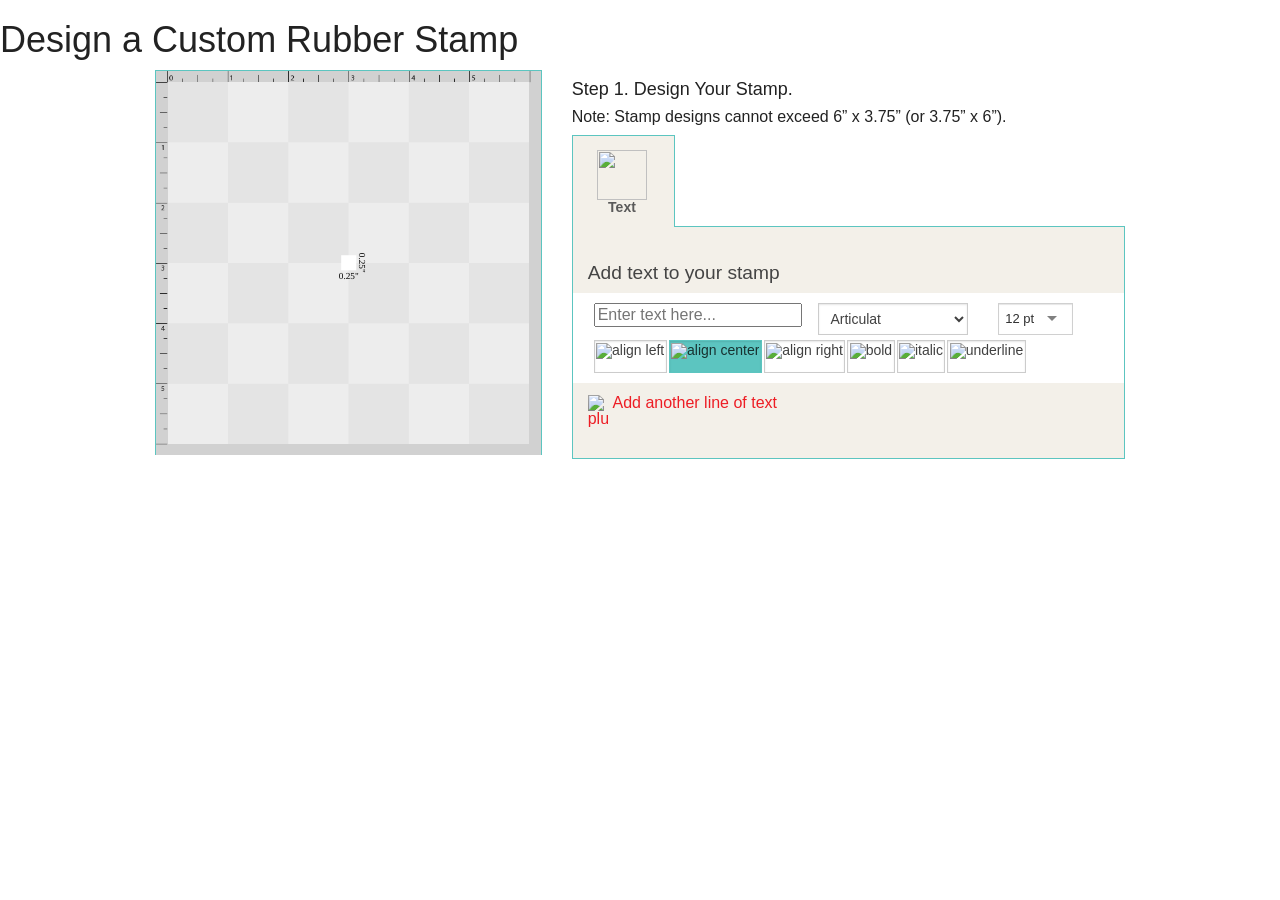
==== index2.html @ cfaed225 "fix" ====
<!DOCTYPE html>
<html lang="en">
<head>
    <meta charset="UTF-8">
    <meta name="viewport" content="width=device-width, initial-scale=1.0">
    <meta http-equiv="X-UA-Compatible" content="ie=edge">
    <title>Document</title>
    <link rel="stylesheet" href="./bootstrap/css/bootstrap.min.css">
    <link href="./css/designer.css" rel="stylesheet">

    <script src="./jquery.min.js"></script>
    <script src="./bootstrap/js/bootstrap.min.js"></script>
    <script src="./js/stampdesigner.min.js"></script>

    

    <link href="./css/foundation.min.css" rel="stylesheet">
        <script src="./js/foundation.min.js"></script>
        <script>
            $(document).ready(function () {
                $(document).foundation();
            });
        </script>
    <link href="./css/designer.css" rel="stylesheet">
    <script src="./js/stampdesigner.min.js"></script>

</head>
<body>
    <form name="aspnetForm" method="post" action="/rubber-stamps/custom-stamp-maker.aspx?fbclid=IwAR1uart-tEWPy8rraEAPVTTT8cRRUvAQ4E77M4Bq-daOw5g8egMYFfcdClc" onsubmit="javascript:return WebForm_OnSubmit();" id="aspnetForm">
        <script type="text/javascript">
            //init ค่าเริ่มต้งตรงการ สีเหลี่ยมสีขาว
            var _bvLoggedIn = 0;  
            function bvLoggedIn(_lis) {
                return _lis == undefined ? _bvLoggedIn : _bvLoggedIn = _lis; 
            };
        </script>
         
    <div id="stamp-designer">
        <h1>Design a Custom Rubber Stamp</h1>
        <div class="row">
            <div class="large-5 columns">
                <div id="rulers">
                    <div id="svg-holder">
                        <div id="svg-sizer">
                            <svg id="s" preserveAspectRatio="xMidYMid" text-rendering="geometricPrecision" shape-rendering="geometricPrecision" image-rendering="geometricPrecision" viewBox="0 0 576 576"></svg>
                            <svg id="flrls" preserveAspectRatio="xMidYMid" text-rendering="geometricPrecision" viewBox="0 0 576 576">
                                <defs>
                                    <marker id="flrls-s" orient="auto" refX="0" refY="0" style="overflow:visible">
                                       <polygon points="0 0, 4 4, 1.7 0, 4 -4, 0 0" />
                                    </marker>
                                    <marker id="flrls-e" orient="auto" refX="0" refY="0" style="overflow:visible">
                                       <polygon points="0 0, 4 4, 1.7 0, 4 -4, 0 0" transform="rotate(180)"/>
                                    </marker>
                                </defs>
                                <g id="flrls-horz" transform="translate(288,0)">
                                    <g transform="scale(1.1) translate(0, 2)">
                                        <text text-anchor="middle" x="0" y="11.175" id="flrls-htext" style="font-size: 13.333px; font-family: Addington CF; font-weight: 400; font-style: normal;">.25"</text>
                                        <g id="flrls-hlines">
                                            <line x1="-45" y1="7.7" x2="-20" y2="7.7" stroke="#000" stroke-width="1.4" marker-start="url(#flrls-s)" />
                                            <line x1="20" y1="7.7" x2="45" y2="7.7"stroke="#000" stroke-width="1.4" marker-end="url(#flrls-e)" />
                                        </g>
                                     </g>
                                </g>
                                <g id="flrls-vert" transform="translate(288,288)">
                                    <g transform="scale(1.1) translate(2, 0)">
                                        <text transform="rotate(90) translate(0,-13.333)" x="0" text-anchor="middle" y="11.175" id="flrls-vtext" style="font-size: 13.333px; font-family: Addington CF; font-weight: 400; font-style: normal;">.22"</text>
                                        <g id="flrls-vlines">
                                            <line x1="7.7" y1="-45" x2="7.7" y2="-20" stroke="#000" stroke-width="1.4" marker-start="url(#flrls-s)" />
                                            <line x1="7.7" y1="20" x2="7.7" y2="45"stroke="#000" stroke-width="1.4" marker-end="url(#flrls-e)" />
                                        </g>
                                         
                                   </g>
                                </g>
                            </svg>
                       </div>
                    </div>
                </div>

                
            </div>

            <div class="large-7 columns">
			
                <div class="hideforlowres">
				    <h4>Step 1. Design Your Stamp.</h4>
				    <p class="regularstamp" style="font-weight:normal;display:none">Note: Stamp designs cannot exceed 6” x 3.75” (or 3.75” x 6”).</p>
                </div>
                <!-- Tabs -->

                <div class="section-container tabs clearfix" data-section="tabs" data-options="deep_linking: true">


                    
                    <section class="active">
                        <p class="title" data-section-title>
                            <a id="tabs--text-a" href="javascript:void(0);">
                                <img src="https://www.thestampmaker.com/BVModules/Themes/StampMaker/images/designer/icon-text.svg" class="hideforlowres" />
                                <span>Text</span>
                            </a>
                        </p>
                        <div id="tabs--text" class="content" data-section-content>
                            <h3>Add text to your stamp</h3>

                            <div id="group00" data-textgroup-id="0">
                                
                                <div id="tabs--groupheader00"></div>
                                <div class="text-editor-holder">
                                    <div id="text00-00" class="row text-editor tight" data-target-id="0" >
                                        <div class="large-5 columns">
                                            
                                            <input type="text" id="text00-00--input" placeholder="Enter text here...">
                                        </div>
                                        <div class="small-6 large-4 columns">
                                            <select class="text-font small">
                                                <option value="Addington CF" class="font-addington-times">Addington Times</option>
                                                <option value="Articulat CF v2">Articulat</option>
                                                <option value="Greycliff CF">Greycliff</option>
                                                <option value="Engravers Gothic FS">Engravers Gothic</option>
                                                <option value="Florence Script FS">Florence Script</option>
                                                
                                                <option value="Loveletter Script">Love Letters</option>
                                                <option value="Jenna">Jenna</option>
                                                <option value="Zakia">Zakia</option>
                                               
                                            </select>
                                        </div>
                                        <div class="small-6 large-3 columns">
                                            <select class="text-size small" style="width:75px;">
                                                <option value="7">7 pt</option>
                                                <option value="8">8 pt</option>
                                                <option value="9">9 pt</option>
                                                <option value="10">10 pt</option>
                                                <option value="11">11 pt</option>
                                                <option value="12">12 pt</option>
                                                <option value="14">14 pt</option>
                                                <option value="18">18 pt</option>
                                                <option value="24">24 pt</option>
                                                <option value="36">36 pt</option>
                                                <option value="48">48 pt</option>
                                                <option value="60">60 pt</option>
                                                <option value="72">72 pt</option>
                                                <option value="96">96 pt</option>
                                            </select>
                                        </div>
                                        <div class="large-12 columns tabs--text-icons" style="padding-bottom:10px;">
                                            <!-- 
                                            <input type="number" class="text-size" name="text-size" value="7" min="7" max="100" maxlength="3" size="3" /> pt
                                            -->
                                            

                                            <!--
                                            </div>
                                            <div class="tabs--text-icons large-5 columns">
                                            -->
                                            <a href="javascript:void(0);"><img src="https://www.thestampmaker.com/BVModules/Themes/StampMaker/images/designer/icon-left-align.svg" class="align-left" alt="align left" /></a>
                                            <a href="javascript:void(0);"><img src="https://www.thestampmaker.com/BVModules/Themes/StampMaker/images/designer/icon-center-align.svg" class="align-center" alt="align center" /></a>
                                            <a href="javascript:void(0);"><img src="https://www.thestampmaker.com/BVModules/Themes/StampMaker/images/designer/icon-right-align.svg" class="align-right" alt="align right" /></a>
                                            <a href="javascript:void(0);"><img src="https://www.thestampmaker.com/BVModules/Themes/StampMaker/images/designer/icon-bold.svg" class="bold" alt="bold" /></a>
                                            <a href="javascript:void(0);"><img src="https://www.thestampmaker.com/BVModules/Themes/StampMaker/images/designer/icon-italic.png" class="italic" alt="italic" /></a>
                                            <a href="javascript:void(0);"><img src="https://www.thestampmaker.com/BVModules/Themes/StampMaker/images/designer/icon-underline.png" class="underline" alt="underline" /></a>
                                            <a href="javascript:void(0);" class="remove"><img src="https://www.thestampmaker.com/BVModules/Themes/StampMaker/images/designer/icon-close.svg" alt="remove" /></a>
                                        </div>
                                        
                                        
                                    </div>
                                </div>
                                <p style="margin-bottom:2em;">
                                    <a id="tabs--add-textline00" class="tabs--add-textline" href="javascript:void(0);">
                                        <img src="https://www.thestampmaker.com/BVModules/Themes/StampMaker/images/designer/icon-plus.svg" alt="plus" />Add another line of text
                                    </a>
                                </p>

                            </div>
                            <!--
                            <p>
                                <a id="tabs--add-textline" href="#">
                                    <img src="../../images/designer/icon-plus.svg" alt="plus">Add another line of text
                                </a>
                            </p>
                            -->
                        </div>
                    </section>


                    
                    <section class="hidden">
                        <p class="title" data-section-title>
                            <a id="tabs--image-a" href="javascript:void(0);" id="d-image-tab">
                                <img src="https://www.thestampmaker.com/BVModules/Themes/StampMaker/images/designer/icon-image.svg" class="hideforlowres" />
                                <span>Image</span>
                            </a>
                        </p>
                        <div id="tabs--image" style="width:100%; height:100%; position:relative" class="content" data-section-content>

                            
                            <div id="artwork-overlay" class="wait" style="display:none;">
                                <div>
                                    <span>
                                        Please wait...
                                    </span>
                                    <img src="../images/system/ajax-loader.gif" alt="processing" />
                                </div>
                            </div>

                            <div id="artwork" class="clearfix">
                                <a id="artwork--back-link" href="javascript:void(0);">&laquo; BACK</a>

                                <section id="artwork--options" class="options active">
                                    <h3>Add artwork to your stamp</h3>

                                    <label>
                                        <input type="radio" id="upload-link" name="artwork-links" value="upload">
                                        Upload an image
                                    </label>
                                    <label>
                                        <input type="radio" id="browse-link" name="artwork-links" value="browse">
                                        Browse Clipart
                                    </label>
                                    <label>
                                        <input type="radio" id="library-link" name="artwork-links" value="library">
                                        Browse My Images
                                    </label>
                                </section>


                                
                                <section id="artwork--upload">
                                    <h3>Upload an Image</h3>

                                    <p>Accepted Formats: PDF, JPG, GIF, PNG, BMP, TIFF<br />
                                    Required Resolution: 300 or 600 pixels/inch</p>

                                    <div id="ctl00_MainContentHolder_caUploadUpdatePanel">
	
                                            <div id="UploadImageControl">
                                                

<link href="/Content/UploadImage.css" rel="stylesheet" type="text/css" />

<div id="ctl00_MainContentHolder_UploadImage1_UploadImagePanel">
		
        

        

        <!-- The fileinput-button span is used to style the file input field as button -->
        <span id="upli_btn" class="button success fileinput-button">
            
            <i class="fa fa-file" aria-hidden="true"></i>
            <span id="upli_btn_text"></span>
            <!-- The file input field used as target for the file upload widget -->
            <input id="fileupload" onclick="return upli_allowed();" type="file" name="files[]">
        </span>
        <br>
        <br>
        <div id="upli_container" class="progress">
          <div class="progress-bar progress-bar-danger" role="progressbar" aria-valuenow="0" aria-valuemin="0" aria-valuemax="100" style="">
            <span></span>            
          </div>
        </div>        
        <br>
        <font color="red"></font>
    
	</div>

                                            </div>
                                        
</div>
                                </section>

                                <section id="artwork--browse">
                                    <h3>Browse Clipart</h3>
                                    
                                    <div class="row">
                                        <div class="large-6 columns">
                                            <select class="text-font small" id="clipart-select">
                                                <option value="none">Select a gallery</option>
                                            </select>
                                        </div>
                                        <div class="large-6 columns text-right">
                                            <a href="javascript:void(0);" class="button small clean" id="gallery-position-link">Next: Position &amp; Scale</a>
                                        </div>
                                    </div>
                                    
                                    <div class="clipart-gallery">
                                        <div id="none" class="clipart-container" style="display:none">
                                            <ul class="clipart-list">
                                                
                                            </ul>
                                        </div>
                                    </div>
                                    
                                </section>

                                <section id="artwork--library">

                                    <div class="row">
                                        <div class="large-6 columns">
                                            <h3>Browse My Images</h3>
                                        </div>
                                        <div class="large-6 columns text-right">
                                            <a href="javascript:void(0);" class="button small clean" id="library-position-link">Next: Position &amp; Scale</a>
                                        </div>
                                    </div>

                                    <div class="clipart-gallery library-gallery">
                                        <div id="user-library" class="clipart-container">
                                            <ul class="clipart-list">
                                                
                                            </ul>
                                        </div>
                                    </div>

                                    
                                </section>

                                <section id="artwork--position">
                                    <h3>Resize &amp; Position Image</h3>
                                    <div class="row">
                                        <div class="large-3 columns selected-artwork-image">
                                            <img id="selected-artwork-image" src="" /> 
                                            <span id="clip-dimensions"></span>
                                        </div>

                                        <div class="large-9 columns change-artwork-image">
                                            <a href="javascript:void(0);" class="remove-image">
                                                <img src="https://www.thestampmaker.com/BVModules/Themes/StampMaker/images/designer/icon-close.svg" alt="remove" /> Remove
                                            </a>
                                        </div>
                                    </div>
                                    <hr />
                                    
                                    <div class="row">
                                        <div class="large-3 columns">
                                            <label class="inline">Image Size</label>
                                        </div>
                                        <div class="large-9 columns artwork-size-input">

                                            <div class="row">
                                                
                                                <div class="large-4 columns">
                                                    <div class="row collapse">
                                                        <div class="small-3 columns">
                                                            <label class="prefix">W</label>
                                                        </div>
                                                        <div class="small-9 columns">
                                                            <input type="number" required id="image-size-width" name="image-size-width" value=".25" step=".01" >
                                                        </div>
                                                    </div>
                                                </div>

                                                <div class="large-4 columns">
                                                    <div class="row collapse">
                                                        <div class="small-3 columns">
                                                            <label class="prefix">H</label>
                                                        </div>
                                                        <div class="small-9 columns">
                                                            <input type="number" required id="image-size-height" name="image-size-height"  value=".25" step=".01" >
                                                        </div>
                                                    </div>
                                                </div>

                                                <div class="large-4 columns">
                                                    <div class="row collapse">
                                                        <div class="small-3 columns">
                                                            <span class="prefix">%</span>
                                                        </div>
                                                        <div class="small-9 columns">
                                                            
                                                            
                                                    
                                                    
                                                            <input type="number" required id="image-size-percent" name="image-size-percent" value="10" step=".01"> 
                                                    
                                                           
                                                        </div>
                                                    </div>
                                                </div>

                                                <div class="large-12 columns">
                                                    <span style="font-weight:normal;font-size:13px;display:block;margin-bottom:10px;">The proportions of your image will be maintained.</span>
                                                </div>
                                            </div>
                                        </div>
                                    </div>

                                    <div class="row">
                                        <div class="large-3 columns">
                                            <label class="inline">Image Position</label>
                                        </div>
                                        <div id="position-controls" class="large-9 columns tabs--image-icons clearfix">
                                            <a href="javascript:void(0);" title="align top">
                                                <img src="./images/designer/icon-image-align-top.svg" class="align-image-top" alt="align top" />
                                            </a>
                                            <a href="javascript:void(0);" title="align bottom">
                                                <img src="./images/designer/icon-image-align-bottom.svg" class="align-image-bottom" alt="align bottom" />
                                            </a>
                                            <a href="javascript:void(0);" title="align left">
                                                <img src="./images/designer/icon-image-align-left.svg" class="align-image-left" alt="align left" />
                                            </a>
                                            <a href="javascript:void(0);" title="align right">
                                                <img src="./images/designer/icon-image-align-right.svg" class="align-image-right" alt="align right" />
                                            </a>
                                            <a href="javascript:void(0);" title="align center" class="a-align-image-center">
                                                <img src="./images/designer/icon-image-align-middle.svg" class="align-image-center" alt="align center" />
                                            </a>
                                        </div>
                                    </div>

                                    <hr />
                                     <a href="javascript:void(0);" class="button clean" id="apply-image-link">Apply</a>
                               </section>
                            </div>
                        </div>
                    </section>
                    <section class="hidden">
                        <p class="title" data-section-title>
                            <a id="tabs--border-a" href="javascript:void(0);">
                                <img src="https://www.thestampmaker.com/BVModules/Themes/StampMaker/images/designer/icon-border.svg" class="hideforlowres" />
                                <span>Border</span>
                            </a>
                        </p>
                        <div id="tabs--border" class="content" data-section-content>
                            <h3>Add a border to your stamp</h3>
                            <div id="border-styles" class="options clearfix">

                                <label for="border1">
                                    <input id="border1" type="radio" name="stamp-border" value="no" checked> No Border
                                </label>

                                

                                <label for="border3">
                                    <input id="border3" type="radio" name="stamp-border" value="solid"> Solid 
                                    <div class="border-solid"></div>
                                </label>

                                <label for="border4">
                                    <input id="border4" type="radio" name="stamp-border" value="dotted"> Dotted 
                                    <div class="border-dotted"></div>
                                </label>
                            
                                <!--
                                <label for="border5">
                                    <input id="border5" type="radio" name="stamp-border" value="double"> Double <div class="border-double"></div>
                                </label>-->

                            </div>
                            
                            <div class="row">
                                <div class="large-2 columns">
                                    <label for="dropdown-border-weight" class="inline">Weight</label>
                                </div>
                                <div class="large-10 columns">
                                    <select id="dropdown-border-weight">
                                        <option value="1.66666">Fine (1 pt)</option>
                                        <option value="2.66667">Thin (2 pt)</option>
                                        <option value="5.33333">Medium (4 pt)</option>
                                        <option value="8">Thick (6 pt)</option>
                                    </select>
                                </div>
                            </div>
                        </div>
                    </section>
                </div>
            </div>
        </div> 
    </div>
<script type="text/javascript">
    const SVG_WIDTH = 576;
    const SVG_HEIGHT = 576;
    const SVG_CENTER_X = SVG_WIDTH / 2;
    const SVG_CENTER_Y = SVG_HEIGHT / 2;
    STROKE_COLOR = 'black';
    const FILL = 'white';
    //const MIN_STAMP_SIZE = 24;
    //const MAX_STAMP_SIZE = 576;
    const MAX_TEXT_LINES = 23;
    const STARTING_SIZE = 24;  // 24
    const START_FONT = "Articulat CF v2";
    const START_FONT_SIZE = 12; // Starting font size
    //const PADDING = START_FONT_SIZE / 4;
    const PADDING = 0; //TEST
    const MIN_STAMP_SIZE_X = 24; // TEST
    const MIN_STAMP_SIZE_Y = 24;

    const ENABLE_IMAGE = 1;
    const ENABLE_BORDER = 's00';
var si; 
var initsi = {"p1":null,"width":0,"height":0,"fSelIdx":-1,"fSelColor":"","fSelBvin":null,"user":null,"initialTemplate":"\u003cg id=\"gsvgimpression\" xml:space=\"default\" rsu:impressiongroups=\"s00:1\" rsu:layoutorder=\"s00\"\u003e\u003cg id=\"svgsubgroup00\" xml:space=\"default\" rsu:syncgroups=\"t00,g00\" rsu:align=\"top\" rsu:syncsize=\"full,center\" rsu:layoutorder=\"g00,t00\" rsu:dmsize=\"24,24\"\u003e\u003cg id=\"svgtextgroup00\" xml:space=\"default\" rsu:syncsize=\"best,center\" rsu:anchor=\"opposite,g00:o\"\u003e\u003c/g\u003e\u003cg id=\"svggraphicgroup00\" xml:space=\"default\" rsu:align=\"top\"\u003e\u003c/g\u003e\u003c/g\u003e\u003c/g\u003e","allowedBodies":"[\"Maxlight,Rectangle,,,MAXLIGHT_XL_305|MAXLIGHT_XL_325,Premium - 50,000+ impressions\",\"Trodat,Rectangle,,,,Standard - 7,000+ impressions\", \"TheStampMaker.com,Rectangle,,,,Economy - for use with a stamp pad\"]","initialBody":null,"templateProductId":"26980e28-cb46-4b7c-ac66-3675316e0750","itemId":null,"itemIdType":0};
var brm = [
        {"ff":"Addington CF","fn":null,"bd":true,"it":false,"uo":-0.075,"ut":0.05,"a":1.025,"d":0.175,"m":10.666667},
        {"ff":"Addington CF","fn":null,"bd":true,"it":true,"uo":-0.075,"ut":0.05,"a":1.025,"d":0.175,"m":10.666667},
        {"ff":"Addington CF","fn":"Addington Times","bd":false,"it":false,"uo":-0.075,"ut":0.05,"a":1.025,"d":0.175,"m":10.666667},
        {"ff":"Addington CF","fn":null,"bd":false,"it":true,"uo":-0.075,"ut":0.05,"a":1.025,"d":0.175,"m":10.666667},
        {"ff":"Articulat CF v2","fn":null,"bd":true,"it":false,"uo":-0.075,"ut":0.05,"a":0.98,"d":0.22,"m":9.333334},
        {"ff":"Articulat CF v2","fn":null,"bd":true,"it":true,"uo":-0.075,"ut":0.05,"a":0.98,"d":0.22,"m":9.333334},
        {"ff":"Articulat CF v2","fn":"Articulat","bd":false,"it":false,"uo":-0.075,"ut":0.05,"a":0.98,"d":0.22,"m":9.333334},
        {"ff":"Articulat CF v2","fn":null,"bd":false,"it":true,"uo":-0.075,"ut":0.05,"a":0.98,"d":0.22,"m":9.333334},
        {"ff":"Engravers Gothic FS","fn":null,"bd":true,"it":false,"uo":-0.177,"ut":0.065,"a":0.8,"d":0.2,"m":10.666667},
        {"ff":"Engravers Gothic FS","fn":null,"bd":true,"it":true,"uo":-0.177,"ut":0.065,"a":0.8,"d":0.2,"m":10.666667},
        {"ff":"Engravers Gothic FS","fn":"Engravers Gothic","bd":false,"it":false,"uo":-0.191,"ut":0.05,"a":0.8,"d":0.2,"m":10.666667},
        {"ff":"Engravers Gothic FS","fn":null,"bd":false,"it":true,"uo":-0.191,"ut":0.05,"a":0.8,"d":0.2,"m":10.666667},
        {"ff":"Greycliff CF","fn":null,"bd":true,"it":false,"uo":-0.075,"ut":0.05,"a":0.94,"d":0.306,"m":10.666667},
        {"ff":"Greycliff CF","fn":null,"bd":true,"it":true,"uo":-0.075,"ut":0.05,"a":0.94,"d":0.25,"m":10.666667},
        {"ff":"Greycliff CF","fn":"Greycliff","bd":false,"it":false,"uo":-0.075,"ut":0.05,"a":0.938,"d":0.264,"m":10.666667},
        {"ff":"Greycliff CF","fn":null,"bd":false,"it":true,"uo":-0.075,"ut":0.05,"a":0.938,"d":0.211,"m":10.666667},
        {"ff":"Florence Script FS","fn":null,"bd":true,"it":false,"uo":-0.095,"ut":0.05,"a":0.913,"d":0.303,"m":10.666667},
        {"ff":"Florence Script FS","fn":null,"bd":true,"it":true,"uo":-0.095,"ut":0.05,"a":0.913,"d":0.302,"m":10.666667},
        {"ff":"Florence Script FS","fn":null,"bd":false,"it":true,"uo":-0.095,"ut":0.05,"a":0.898,"d":0.29,"m":10.666667},
        {"ff":"Florence Script FS","fn":"Florence Script","bd":false,"it":false,"uo":-0.095,"ut":0.05,"a":0.898,"d":0.29,"m":10.666667},
        {"ff":"Sherina","fn":"Sherina","bd":false,"it":false,"uo":-0.075,"ut":0.05,"a":1.136,"d":0.531,"m":13.333334},
        {"ff":"Sherina","fn":null,"bd":true,"it":false,"uo":-0.06,"ut":0.065,"a":1.136,"d":0.531,"m":13.333334},
        {"ff":"Sherina","fn":null,"bd":false,"it":true,"uo":-0.075,"ut":0.05,"a":1.136,"d":0.531,"m":13.333334},
        {"ff":"Sherina","fn":null,"bd":true,"it":true,"uo":-0.06,"ut":0.065,"a":1.136,"d":0.531,"m":13.333334},
        {"ff":"Loveletter Script","fn":"Love Letters","bd":false,"it":false,"uo":-0.075,"ut":0.05,"a":1.035,"d":0,"m":18.6666679},
        {"ff":"Loveletter Script","fn":null,"bd":true,"it":false,"uo":-0.06,"ut":0.065,"a":1.039,"d":0.004,"m":18.6666679},
        {"ff":"Loveletter Script","fn":null,"bd":false,"it":true,"uo":-0.075,"ut":0.05,"a":1.035,"d":0,"m":18.6666679},
        {"ff":"Loveletter Script","fn":null,"bd":true,"it":true,"uo":-0.06,"ut":0.065,"a":1.039,"d":0.004,"m":18.6666679},
        {"ff":"Jenna","fn":"Jenna","bd":false,"it":false,"uo":-0.075,"ut":0.05,"a":0.845,"d":0.395,"m":12},
        {"ff":"Jenna","fn":null,"bd":true,"it":false,"uo":-0.06,"ut":0.065,"a":0.845,"d":0.395,"m":12},
        {"ff":"Jenna","fn":null,"bd":false,"it":true,"uo":-0.075,"ut":0.05,"a":0.845,"d":0.395,"m":12},
        {"ff":"Jenna","fn":null,"bd":true,"it":true,"uo":-0.06,"ut":0.065,"a":0.845,"d":0.395,"m":12}
];
var lgi = false;
var dfs=[7,8,9,10,11,12,14,18,24,36,48,60,72,96];
</script>
    </form> 
</body>
</html>
---- css/designer.css ----
﻿@charset "UTF-8";
@font-face {
  font-family: 'blank rbr';
  src: url("../Fonts/blank-rbr.woff"); }

@font-face {
  font-family: 'Addington CF';
  src: url("../Fonts/AddingtonCFStampMaker-Regular.woff2") format("woff2");
  src: url("../Fonts/AddingtonCFStampMaker-Regular.woff") format("woff");
  font-weight: 400;
  font-style: normal; }

@font-face {
  font-family: 'Addington CF';
  src: url("../Fonts/AddingtonCFStampMaker-DemiBold.woff2") format("woff2");
  src: url("../Fonts/AddingtonCFStampMaker-DemiBold.woff") format("woff");
  font-weight: 700;
  font-style: normal; }

@font-face {
  font-family: 'Addington CF';
  src: url("../Fonts/AddingtonCFStampMaker-DemiBoldItalic.woff2") format("woff2");
  src: url("../Fonts/AddingtonCFStampMaker-DemiBoldItalic.woff") format("woff");
  font-weight: 700;
  font-style: italic; }

@font-face {
  font-family: 'Addington CF';
  src: url("../Fonts/AddingtonCFStampMaker-Regularitalic.woff2") format("woff2");
  src: url("../Fonts/AddingtonCFStampMaker-Regularitalic.woff") format("woff");
  font-weight: 400;
  font-style: italic; }

@font-face {
  font-family: 'Greycliff CF';
  src: url("../Fonts/GreycliffCF-Light.woff2") format("woff2");
  src: url("../Fonts/GreycliffCF-Light.woff") format("woff");
  font-weight: 400;
  font-style: normal; }

@font-face {
  font-family: 'Greycliff CF';
  src: url("../Fonts/GreycliffCF-DemiBold.woff2") format("woff2");
  src: url("../Fonts/GreycliffCF-DemiBold.woff") format("woff");
  font-weight: 700;
  font-style: normal; }

@font-face {
  font-family: 'Greycliff CF';
  src: url("../Fonts/GreycliffCF-DemiBoldOblique.woff2") format("woff2");
  src: url("../Fonts/GreycliffCF-DemiBoldOblique.woff") format("woff");
  font-weight: 700;
  font-style: italic; }

@font-face {
  font-family: 'Greycliff CF';
  src: url("../Fonts/GreycliffCF-LightOblique.woff") format("woff");
  font-weight: 400;
  font-style: italic; }

@font-face {
  font-family: 'Articulat CF v2';
  src: url("../Fonts/ArticulatCFv2-Text.woff") format("woff");
  font-weight: 400;
  font-style: normal; }

@font-face {
  font-family: 'Articulat CF v2';
  src: url("../Fonts/ArticulatCFv2-DemiBold.woff") format("woff");
  font-weight: 700;
  font-style: normal; }

@font-face {
  font-family: 'Articulat CF v2';
  src: url("../Fonts/ArticulatCFv2-DemiBoldOblique.woff") format("woff");
  font-weight: 700;
  font-style: italic; }

@font-face {
  font-family: 'Articulat CF v2';
  src: url("../Fonts/ArticulatCFv2-TextOblique.woff") format("woff");
  font-weight: 400;
  font-style: italic; }

@font-face {
  font-family: 'Loveletter Script';
  src: url("../Fonts/LoveletterScript-Regular.woff") format("woff");
  font-weight: 400;
  font-style: normal; }

@font-face {
  font-family: 'Loveletter Script';
  src: url("../Fonts/LoveletterScript-Bold.woff") format("woff");
  font-weight: 700;
  font-style: normal; }

@font-face {
  font-family: 'Loveletter Script';
  src: url("../Fonts/LoveletterScript-RegularItalic.woff") format("woff");
  font-weight: 400;
  font-style: italic; }

@font-face {
  font-family: 'Loveletter Script';
  src: url("../Fonts/LoveletterScript-BoldItalic.woff") format("woff");
  font-weight: 700;
  font-style: italic; }

@font-face {
  font-family: 'Sherina';
  src: url("../Fonts/Sherina.woff") format("woff");
  font-weight: 400;
  font-style: normal; }

@font-face {
  font-family: 'Sherina';
  src: url("../Fonts/Sherina-Bold.woff") format("woff");
  font-weight: 700;
  font-style: normal; }

@font-face {
  font-family: 'Sherina';
  src: url("../Fonts/Sherina-Italic.woff") format("woff");
  font-weight: 400;
  font-style: italic; }

@font-face {
  font-family: 'Sherina';
  src: url("../Fonts/Sherina-BoldItalic.woff") format("woff");
  font-weight: 700;
  font-style: italic; }

@font-face {
  font-family: 'Jenna';
  src: url("../Fonts/Jenna.woff") format("woff");
  font-weight: 400;
  font-style: normal; }

@font-face {
  font-family: 'Jenna';
  src: url("../Fonts/Jenna-Bold.woff") format("woff");
  font-weight: 700;
  font-style: normal; }

@font-face {
  font-family: 'Jenna';
  src: url("../Fonts/Jenna-Italic.woff") format("woff");
  font-weight: 400;
  font-style: italic; }

@font-face {
  font-family: 'Jenna';
  src: url("../Fonts/Jenna-BoldItalic.woff") format("woff");
  font-weight: 700;
  font-style: italic; }

@font-face {
  font-family: 'zakia';
  src: url("../Fonts/zakia-webfont.woff") format("woff");
  font-weight: 400;
  font-style: normal; }

@font-face {
  font-family: 'zakia';
  src: url("../Fonts/zakia-webfont-Bold.woff") format("woff");
  font-weight: 700;
  font-style: normal; }

@font-face {
  font-family: 'zakia';
  src: url("../Fonts/zakia-webfont-Italic.woff") format("woff");
  font-weight: 400;
  font-style: italic; }

@font-face {
  font-family: 'zakia';
  src: url("../Fonts/zakia-webfont-BoldItalic.woff") format("woff");
  font-weight: 700;
  font-style: italic; }

@font-face {
  font-family: 'quand tu dors';
  src: url("../Fonts/quand_tu_dors_nk.woff") format("woff");
  font-weight: 400;
  font-style: normal; }

@font-face {
  font-family: 'quand tu dors';
  src: url("../Fonts/quand_tu_dors_nk-Bold.woff") format("woff");
  font-weight: 700;
  font-style: normal; }

@font-face {
  font-family: 'quand tu dors';
  src: url("../Fonts/quand_tu_dors_nk-Italic.woff") format("woff");
  font-weight: 400;
  font-style: italic; }

@font-face {
  font-family: 'quand tu dors';
  src: url("../Fonts/quand_tu_dors_nk-BoldItalic.woff") format("woff");
  font-weight: 700;
  font-style: italic; }

@font-face {
  font-family: 'Engravers Gothic FS';
  src: url("../Fonts/EngraversGothic-Regular.woff") format("woff");
  font-weight: 400;
  font-style: normal; }

@font-face {
  font-family: 'Engravers Gothic FS';
  src: url("../Fonts/EngraversGothic-Bold.woff") format("woff");
  font-weight: 700;
  font-style: normal; }

@font-face {
  font-family: 'Engravers Gothic FS';
  src: url("../Fonts/EngraversGothic-BoldItalic.woff") format("woff");
  font-weight: 700;
  font-style: italic; }

@font-face {
  font-family: 'Engravers Gothic FS';
  src: url("../Fonts/EngraversGothic-RegularItalic.woff") format("woff");
  font-weight: 400;
  font-style: italic; }

@font-face {
  font-family: 'Florence Script FS';
  src: url("../Fonts/FlorenceScript-Regular.woff") format("woff");
  font-weight: 400;
  font-style: normal; }

@font-face {
  font-family: 'Florence Script FS';
  src: url("../Fonts/FlorenceScript-Bold.woff") format("woff");
  font-weight: 700;
  font-style: normal; }

@font-face {
  font-family: 'Florence Script FS';
  src: url("../Fonts/FlorenceScript-BoldItalic.woff") format("woff");
  font-weight: 700;
  font-style: italic; }

@font-face {
  font-family: 'Florence Script FS';
  src: url("../Fonts/FlorenceScript-RegularItalic.woff") format("woff");
  font-weight: 400;
  font-style: italic; }

/**
 * selectize.css (v0.12.3)
 * Copyright (c) 2013–2015 Brian Reavis & contributors
 *
 * Licensed under the Apache License, Version 2.0 (the "License"); you may not use this
 * file except in compliance with the License. You may obtain a copy of the License at:
 * http://www.apache.org/licenses/LICENSE-2.0
 *
 * Unless required by applicable law or agreed to in writing, software distributed under
 * the License is distributed on an "AS IS" BASIS, WITHOUT WARRANTIES OR CONDITIONS OF
 * ANY KIND, either express or implied. See the License for the specific language
 * governing permissions and limitations under the License.
 *
 * @author Brian Reavis <brian@thirdroute.com>
 */
.selectize-control.plugin-drag_drop.multi > .selectize-input > div.ui-sortable-placeholder {
  visibility: visible !important;
  background: #f2f2f2 !important;
  background: rgba(0, 0, 0, 0.06) !important;
  border: 0 none !important;
  -webkit-box-shadow: inset 0 0 12px 4px #ffffff;
  box-shadow: inset 0 0 12px 4px #ffffff; }

.selectize-control.plugin-drag_drop .ui-sortable-placeholder::after {
  content: '!';
  visibility: hidden; }

.selectize-control.plugin-drag_drop .ui-sortable-helper {
  -webkit-box-shadow: 0 2px 5px rgba(0, 0, 0, 0.2);
  box-shadow: 0 2px 5px rgba(0, 0, 0, 0.2); }

.selectize-dropdown-header {
  position: relative;
  padding: 5px 8px;
  border-bottom: 1px solid #d0d0d0;
  background: #f8f8f8;
  -webkit-border-radius: 3px 3px 0 0;
  -moz-border-radius: 3px 3px 0 0;
  border-radius: 3px 3px 0 0; }

.selectize-dropdown-header-close {
  position: absolute;
  right: 8px;
  top: 50%;
  color: #303030;
  opacity: 0.4;
  margin-top: -12px;
  line-height: 20px;
  font-size: 20px !important; }

.selectize-dropdown-header-close:hover {
  color: #000000; }

.selectize-dropdown.plugin-optgroup_columns .optgroup {
  border-right: 1px solid #f2f2f2;
  border-top: 0 none;
  float: left;
  -webkit-box-sizing: border-box;
  -moz-box-sizing: border-box;
  box-sizing: border-box; }

.selectize-dropdown.plugin-optgroup_columns .optgroup:last-child {
  border-right: 0 none; }

.selectize-dropdown.plugin-optgroup_columns .optgroup:before {
  display: none; }

.selectize-dropdown.plugin-optgroup_columns .optgroup-header {
  border-top: 0 none; }

.selectize-control.plugin-remove_button [data-value] {
  position: relative;
  padding-right: 24px !important; }

.selectize-control.plugin-remove_button [data-value] .remove {
  z-index: 1;
  /* fixes ie bug (see #392) */
  position: absolute;
  top: 0;
  right: 0;
  bottom: 0;
  width: 17px;
  text-align: center;
  font-weight: bold;
  font-size: 12px;
  color: inherit;
  text-decoration: none;
  vertical-align: middle;
  display: inline-block;
  padding: 2px 0 0 0;
  border-left: 1px solid #d0d0d0;
  -webkit-border-radius: 0 2px 2px 0;
  -moz-border-radius: 0 2px 2px 0;
  border-radius: 0 2px 2px 0;
  -webkit-box-sizing: border-box;
  -moz-box-sizing: border-box;
  box-sizing: border-box; }

.selectize-control.plugin-remove_button [data-value] .remove:hover {
  background: rgba(0, 0, 0, 0.05); }

.selectize-control.plugin-remove_button [data-value].active .remove {
  border-left-color: #cacaca; }

.selectize-control.plugin-remove_button .disabled [data-value] .remove:hover {
  background: none; }

.selectize-control.plugin-remove_button .disabled [data-value] .remove {
  border-left-color: #ffffff; }

.selectize-control.plugin-remove_button .remove-single {
  position: absolute;
  right: 28px;
  top: 6px;
  font-size: 23px; }

.selectize-control {
  position: relative; }

.selectize-dropdown,
.selectize-input,
.selectize-input input {
  color: #303030;
  font-family: inherit;
  font-size: 13px;
  line-height: 18px;
  -webkit-font-smoothing: inherit; }

.selectize-input,
.selectize-control.single .selectize-input.input-active {
  background: #ffffff;
  cursor: text;
  display: inline-block; }

.selectize-input {
  border: 1px solid #d0d0d0;
  padding: 8px 8px;
  display: inline-block;
  width: 100%;
  overflow: hidden;
  position: relative;
  z-index: 1;
  -webkit-box-sizing: border-box;
  -moz-box-sizing: border-box;
  box-sizing: border-box;
  -webkit-box-shadow: inset 0 1px 1px rgba(0, 0, 0, 0.1);
  box-shadow: inset 0 1px 1px rgba(0, 0, 0, 0.1);
  -webkit-border-radius: 3px;
  -moz-border-radius: 3px;
  border-radius: 3px; }

.selectize-control.multi .selectize-input.has-items {
  padding: 6px 8px 3px; }

.selectize-input.full {
  background-color: #ffffff; }

.selectize-input.disabled,
.selectize-input.disabled * {
  cursor: default !important; }

.selectize-input.focus {
  -webkit-box-shadow: inset 0 1px 2px rgba(0, 0, 0, 0.15);
  box-shadow: inset 0 1px 2px rgba(0, 0, 0, 0.15); }

.selectize-input.dropdown-active {
  -webkit-border-radius: 3px 3px 0 0;
  -moz-border-radius: 3px 3px 0 0;
  border-radius: 3px 3px 0 0; }

.selectize-input > * {
  vertical-align: baseline;
  display: -moz-inline-stack;
  display: inline-block;
  zoom: 1;
  *display: inline; }

.selectize-control.multi .selectize-input > div {
  cursor: pointer;
  margin: 0 3px 3px 0;
  padding: 2px 6px;
  background: #f2f2f2;
  color: #303030;
  border: 0 solid #d0d0d0; }

.selectize-control.multi .selectize-input > div.active {
  background: #e8e8e8;
  color: #303030;
  border: 0 solid #cacaca; }

.selectize-control.multi .selectize-input.disabled > div,
.selectize-control.multi .selectize-input.disabled > div.active {
  color: #7d7d7d;
  background: #ffffff;
  border: 0 solid #ffffff; }

.selectize-input > input {
  display: inline-block !important;
  padding: 0 !important;
  min-height: 0 !important;
  max-height: none !important;
  max-width: 100% !important;
  margin: 0 2px 0 0 !important;
  text-indent: 0 !important;
  border: 0 none !important;
  background: none !important;
  line-height: inherit !important;
  -webkit-user-select: auto !important;
  -webkit-box-shadow: none !important;
  box-shadow: none !important; }

.selectize-input > input::-ms-clear {
  display: none; }

.selectize-input > input:focus {
  outline: none !important; }

.selectize-input::after {
  content: ' ';
  display: block;
  clear: left; }

.selectize-input.dropdown-active::before {
  content: ' ';
  display: block;
  position: absolute;
  background: #f0f0f0;
  height: 1px;
  bottom: 0;
  left: 0;
  right: 0; }

.selectize-dropdown {
  position: absolute;
  z-index: 10;
  border: 1px solid #d0d0d0;
  background: #ffffff;
  margin: -1px 0 0 0;
  border-top: 0 none;
  -webkit-box-sizing: border-box;
  -moz-box-sizing: border-box;
  box-sizing: border-box;
  -webkit-box-shadow: 0 1px 3px rgba(0, 0, 0, 0.1);
  box-shadow: 0 1px 3px rgba(0, 0, 0, 0.1);
  -webkit-border-radius: 0 0 3px 3px;
  -moz-border-radius: 0 0 3px 3px;
  border-radius: 0 0 3px 3px; }

.selectize-dropdown [data-selectable] {
  cursor: pointer;
  overflow: hidden; }

.selectize-dropdown [data-selectable] .highlight {
  background: rgba(125, 168, 208, 0.2);
  -webkit-border-radius: 1px;
  -moz-border-radius: 1px;
  border-radius: 1px; }

.selectize-dropdown [data-selectable],
.selectize-dropdown .optgroup-header {
  padding: 5px 8px; }

.selectize-dropdown .optgroup:first-child .optgroup-header {
  border-top: 0 none; }

.selectize-dropdown .optgroup-header {
  color: #303030;
  background: #ffffff;
  cursor: default; }

.selectize-dropdown .active {
  background-color: #f5fafd;
  color: #495c68; }

.selectize-dropdown .active.create {
  color: #495c68; }

.selectize-dropdown .create {
  color: rgba(48, 48, 48, 0.5); }

.selectize-dropdown-content {
  overflow-y: auto;
  overflow-x: hidden;
  max-height: 200px;
  -webkit-overflow-scrolling: touch; }

.selectize-control.single .selectize-input,
.selectize-control.single .selectize-input input {
  cursor: pointer; }

.selectize-control.single .selectize-input.input-active,
.selectize-control.single .selectize-input.input-active input {
  cursor: text; }

.selectize-control.single .selectize-input:after {
  content: ' ';
  display: block;
  position: absolute;
  top: 50%;
  right: 15px;
  margin-top: -3px;
  width: 0;
  height: 0;
  border-style: solid;
  border-width: 5px 5px 0 5px;
  border-color: #808080 transparent transparent transparent; }

.selectize-control.single .selectize-input.dropdown-active:after {
  margin-top: -4px;
  border-width: 0 5px 5px 5px;
  border-color: transparent transparent #808080 transparent; }

.selectize-control.rtl.single .selectize-input:after {
  left: 15px;
  right: auto; }

.selectize-control.rtl .selectize-input > input {
  margin: 0 4px 0 -2px !important; }

.selectize-control .selectize-input.disabled {
  opacity: 0.5;
  background-color: #fafafa; }

#stamp-designer #rulers {
  background: url(../images/designer/rulers.gif);
  background-size: 100%;
  padding: 3%;
  border-top: 1px solid #5cc5c0;
  border-left: 1px solid #5cc5c0;
  border-right: 1px solid #5cc5c0; }

#stamp-designer #svg-holder {
  background: url(../images/designer/checkerboard.png);
  background-size: 100%;
  position: relative;
  /* LOW RES ONLY */ }
  @media only screen and (max-width: 767px) {
    #stamp-designer #svg-holder {
      border: none; } }

#stamp-designer #svg-sizer {
  width: 100%; }

#stamp-designer #svg-sizer:after {
  content: "";
  display: block;
  padding-bottom: 100%;
  position: relative; }

#stamp-designer #svg-sizer #s {
  position: absolute;
  left: 0;
  right: 0;
  bottom: 0;
  top: 0; }

#stamp-designer #svg-sizer #flrls {
  position: absolute;
  left: 0;
  right: 0;
  bottom: 0;
  top: 0;
  overflow: visible;
  display: none; }

#stamp-designer #s {
  white-space: pre; }

#stamp-designer #s text {
  white-space: pre; }

#stamp-designer #s tspan {
  white-space: pre; }

#stamp-designer .title img {
  width: 50px; }

#stamp-designer .title span {
  font-weight: bold;
  text-align: center;
  display: block; }

#stamp-designer .active .title a img {
  fill: red; }

#stamp-designer .reveal-modal {
  left: 65%;
  width: 50%; }

#stamp-designer #footer-menu {
  margin-bottom: 10px; }
  @media only screen and (min-width: 768px) {
    #stamp-designer #footer-menu {
      border-left: 1px solid #5cc5c0;
      border-right: 1px solid #5cc5c0;
      border-bottom: 1px solid #5cc5c0; } }
  #stamp-designer #footer-menu #top-row {
    font-family: Arial, sans-serif;
    background-color: rgba(180, 180, 180, 0.3);
    padding: 10px;
    font-weight: normal;
    /*border-top: 1px solid #ccc;*/ }
    @media only screen and (min-width: 768px) {
      #stamp-designer #footer-menu #top-row {
        background-color: rgba(180, 180, 180, 0.3);
        border-top: none;
        overflow: hidden; } }
    #stamp-designer #footer-menu #top-row #dimensions-holder {
      color: #5a5a5a;
      display: inline-block;
      background: #bdbdbd;
      font-size: .875em;
      padding-right: 6px; }
      @media only screen and (min-width: 768px) {
        #stamp-designer #footer-menu #top-row #dimensions-holder {
          height: 32px;
          line-height: 32px; } }
      #stamp-designer #footer-menu #top-row #dimensions-holder a {
        color: #5a5a5a;
        /*margin-right: 1em;*/
        font-size: .875em; }
      #stamp-designer #footer-menu #top-row #dimensions-holder a:hover {
        text-decoration: underline; }
      #stamp-designer #footer-menu #top-row #dimensions-holder #dimensions {
        margin-right: .6em;
        margin-left: .6em;
        font-size: .875em;
        line-height: 31px; }
      #stamp-designer #footer-menu #top-row #dimensions-holder a#edit-dimensions-button {
        background-color: #5cc5c0;
        display: inline-block;
        /*margin-right: .6em;*/
        height: 31px;
        width: 31px;
        line-height: 27px;
        text-align: center;
        vertical-align: middle;
        float: left; }
        #stamp-designer #footer-menu #top-row #dimensions-holder a#edit-dimensions-button img {
          width: 18px; }
    @media only screen and (min-width: 1000px) {
      #stamp-designer #footer-menu #top-row #dimensions-col {
        padding-top: 0;
        float: left; } }
    #stamp-designer #footer-menu #top-row #shape-col {
      padding-top: 4px; }
      @media only screen and (min-width: 1000px) {
        #stamp-designer #footer-menu #top-row #shape-col {
          padding-top: 0;
          float: right; } }
      #stamp-designer #footer-menu #top-row #shape-col select {
        margin-bottom: 0;
        width: auto; }
  #stamp-designer #footer-menu #bottom-row {
    background-color: #bdbdbd;
    padding: 10px;
    /*position: fixed;
            left: 0;
            bottom: 0;
            z-index: 91;
            width: 100%;
            box-shadow: 0 0 3px $gray;*/ }
    @media only screen and (min-width: 768px) {
      #stamp-designer #footer-menu #bottom-row {
        position: relative;
        left: auto;
        bottom: auto;
        box-shadow: none; } }
    #stamp-designer #footer-menu #bottom-row #stamp-name {
      text-align: center;
      color: #fff; }
    #stamp-designer #footer-menu #bottom-row #stamp-name span {
      display: block;
      /*padding-bottom: 10px;*/ }
    #stamp-designer #footer-menu #bottom-row button,
    #stamp-designer #footer-menu #bottom-row .button {
      margin-bottom: 0;
      white-space: nowrap; }
    #stamp-designer #footer-menu #bottom-row .row .columns:nth-child(2) {
      text-align: right; }
    #stamp-designer #footer-menu #bottom-row #start-over-btn.button {
      background: #5cc5c0;
      border-color: #5cc5c0;
      padding: 5px 10px; }
    #stamp-designer #footer-menu #bottom-row #save-btn.button {
      background: #5cc5c0;
      border-color: #5cc5c0;
      padding: 5px 10px; }
    #stamp-designer #footer-menu #bottom-row #proof-btn {
      background: #5cc5c0;
      border-color: #5cc5c0;
      padding: 5px 10px; }
    #stamp-designer #footer-menu #bottom-row #scalereset-btn {
      background: #5cc5c0;
      border-color: #5cc5c0;
      padding: 5px 10px; }

#stamp-designer form.custom .custom.dropdown {
  margin-bottom: 12px !important; }

/*.section-container.tabs {
    section.active .title a,
    div.content {
        background-color: $beige;
    }
    section .title a{
        margin-right:10px;
        width:100px;
        border-top: 1px solid $teal;
        border-right: 1px solid $teal;
        border-left: 1px solid $teal;
        border-bottom: 1px solid $teal;
    }
    section.active .title a{
        //border-bottom: none;
        border-bottom: 1px solid $beige;
    }

    .options {
        label {
            min-width: 50%;
            padding:0.5em;
            display: inline-block;
            background-color: $beige;
            margin: 0.4em 0;
        }
        input[type="radio"]{
            //margin:30px;
            //padding:30px;
        }
    }
}

#artwork--back-link,
#artwork section {
    display: none;
}
#artwork--back-link.active,
#artwork section.active {
    display: block;
}
.section-container.tabs > section > .title a, 
.section-container.tabs > .section > .title a {
    padding: 1em 2em;
    background-color: $tabColor;
}
.section-container.tabs > section > .title, 
.section-container.tabs > .section > .title,
.section-container.tabs > section > .title:hover, 
.section-container.tabs > .section > .title:hover {
    background-color: transparent;
}



.section-container.tabs > section > .content, 
.section-container.tabs > .section > .content {
    border: 1px solid $teal;
}
.section-container.tabs > section.active > .title, 
.section-container.tabs > .section.active > .title {
    //border-top: 1px solid $teal;
    //border-right: 1px solid $teal;
    //border-left: 1px solid $teal;
    //box-sizing: border-box;
    //-moz-box-sizing: border-box;
    //-webkit-box-sizing: border-box;
}
.section-container.tabs > section > .title, 
.section-container.tabs > .section > .title {
    border-top: 0;
    border-right: 0;
    border-left: 0;
    border-bottom: 1px solid $teal;
    box-sizing: border-box;
    -moz-box-sizing: border-box;
    -webkit-box-sizing: border-box;
}*/
#stamp-designer .section-container.tabs {
  /*margin-bottom:45px;*/
  padding-bottom: 10px; }
  #stamp-designer .section-container.tabs h3 {
    color: #444;
    font-size: 1em; }
    @media only screen and (min-width: 768px) {
      #stamp-designer .section-container.tabs h3 {
        font-size: 1.2em; } }
  #stamp-designer .section-container.tabs > .section,
  #stamp-designer .section-container.tabs > section {
    display: block;
    /*margin: 0 10px;*/ }
    @media only screen and (min-width: 768px) {
      #stamp-designer .section-container.tabs > .section,
      #stamp-designer .section-container.tabs > section {
        margin: 0; } }
    #stamp-designer .section-container.tabs > .section p,
    #stamp-designer .section-container.tabs > section p {
      left: 95px !important; }
      @media only screen and (min-width: 768px) {
        #stamp-designer .section-container.tabs > .section p,
        #stamp-designer .section-container.tabs > section p {
          left: 112px !important; } }
    #stamp-designer .section-container.tabs > .section > .content,
    #stamp-designer .section-container.tabs > .section > .content,
    #stamp-designer .section-container.tabs > section > .content,
    #stamp-designer .section-container.tabs > section > .content {
      background-color: #f3f0e9;
      border-color: #5cc5c0; }
    #stamp-designer .section-container.tabs > .section > .title,
    #stamp-designer .section-container.tabs > .section > .title,
    #stamp-designer .section-container.tabs > section > .title,
    #stamp-designer .section-container.tabs > section > .title {
      background-color: #dddddd;
      border-color: #bdbdbd;
      border-bottom-color: #5cc5c0; }
      #stamp-designer .section-container.tabs > .section > .title a,
      #stamp-designer .section-container.tabs > .section > .title a,
      #stamp-designer .section-container.tabs > section > .title a,
      #stamp-designer .section-container.tabs > section > .title a {
        padding-top: 5px;
        padding-bottom: .5em;
        padding-left: 0.9375em;
        padding-right: 0.9375em; }
        @media only screen and (min-width: 768px) {
          #stamp-designer .section-container.tabs > .section > .title a,
          #stamp-designer .section-container.tabs > .section > .title a,
          #stamp-designer .section-container.tabs > section > .title a,
          #stamp-designer .section-container.tabs > section > .title a {
            padding-top: 0.9375em;
            padding-bottom: 0.9375em;
            padding-left: 1.7375em;
            padding-right: 1.9375em; } }
        #stamp-designer .section-container.tabs > .section > .title a img,
        #stamp-designer .section-container.tabs > .section > .title a img,
        #stamp-designer .section-container.tabs > section > .title a img,
        #stamp-designer .section-container.tabs > section > .title a img {
          height: 50px;
          /*hard refresh tab height fix*/ }
        #stamp-designer .section-container.tabs > .section > .title a span,
        #stamp-designer .section-container.tabs > .section > .title a span,
        #stamp-designer .section-container.tabs > section > .title a span,
        #stamp-designer .section-container.tabs > section > .title a span {
          color: #5a5a5a;
          display: block;
          width: 50px; }
  #stamp-designer .section-container.tabs > .section:first-child > p,
  #stamp-designer .section-container.tabs > section:first-child > p {
    left: 10px !important; }
    @media only screen and (min-width: 768px) {
      #stamp-designer .section-container.tabs > .section:first-child > p,
      #stamp-designer .section-container.tabs > section:first-child > p {
        left: 0 !important; } }
  #stamp-designer .section-container.tabs > .section:last-child > p,
  #stamp-designer .section-container.tabs > section:last-child > p {
    left: 180px !important; }
    @media only screen and (min-width: 768px) {
      #stamp-designer .section-container.tabs > .section:last-child > p,
      #stamp-designer .section-container.tabs > section:last-child > p {
        left: 224px !important; } }
  #stamp-designer .section-container.tabs > .section.active > .title,
  #stamp-designer .section-container.tabs > section.active > .title {
    background: #f3f0e9;
    border-color: #5cc5c0;
    border-bottom: none;
    z-index: 90; }

#stamp-designer #tabs--text {
  /*HIGH RES*/
  /*text font select*/ }
  #stamp-designer #tabs--text #tabs--groupheader00,
  #stamp-designer #tabs--text #tabs--groupheader01 {
    margin-bottom: .3em;
    font-weight: normal; }
  #stamp-designer #tabs--text p {
    margin-bottom: .25em; }
    #stamp-designer #tabs--text p a.tabs--add-textline {
      color: #ED1D24; }
    #stamp-designer #tabs--text p a.tabs--add-textline img {
      width: 1.3em;
      float: left;
      margin-right: .25em; }
    #stamp-designer #tabs--text p a.tabs--add-textline:not(:last-child) img {
      border: 1px solid #ccc;
      background-color: #fff; }
  #stamp-designer #tabs--text .text-editor-holder .text-editor {
    margin-bottom: .8em;
    background: #fff;
    padding: 10px 6px 0;
    /*HIGH RES*/
    /*REMOVE*/ }
    #stamp-designer #tabs--text .text-editor-holder .text-editor .columns {
      padding-bottom: 5px; }
    @media only screen and (max-width: 1225px) {
      #stamp-designer #tabs--text .text-editor-holder .text-editor .columns {
        /*width: 100%;
                    max-width: 100%;*/
        /*padding-bottom: 5px;*/ }
      #stamp-designer #tabs--text .text-editor-holder .text-editor .columns.large-2,
      #stamp-designer #tabs--text .text-editor-holder .text-editor .columns.large-6 {
        /*width: auto;
                    float: left;*/ }
      #stamp-designer #tabs--text .text-editor-holder .text-editor select {
        /*margin-bottom: 5px;*/ } }
    @media only screen and (min-width: 1226px) {
      #stamp-designer #tabs--text .text-editor-holder .text-editor .columns {
        /*padding-right: 0;*/
        /*padding-bottom: 0;*/ } }
    #stamp-designer #tabs--text .text-editor-holder .text-editor .tabs--text-icons a {
      clear: right;
      float: left;
      text-align: center;
      margin-right: 2px; }
    #stamp-designer #tabs--text .text-editor-holder .text-editor .tabs--text-icons a:not(:last-child) img {
      background-color: white;
      border: 1px solid #cccccc;
      border-radius: 0;
      box-shadow: 0 1px 2px rgba(0, 0, 0, 0.1) inset;
      box-sizing: border-box;
      color: rgba(0, 0, 0, 0.75);
      /*font-family: arial;*/
      font-size: 0.875em;
      height: 2.3125em;
      padding: 0.1em;
      transition: box-shadow 0.45s ease 0s, border-color 0.45s ease-in-out 0s; }
      #stamp-designer #tabs--text .text-editor-holder .text-editor .tabs--text-icons a:not(:last-child) img:hover {
        background-color: #5cc5c0;
        border-color: #5cc5c0; }
      #stamp-designer #tabs--text .text-editor-holder .text-editor .tabs--text-icons a:not(:last-child) img.active {
        background-color: #5cc5c0;
        border-color: #5cc5c0; }
    #stamp-designer #tabs--text .text-editor-holder .text-editor .selectize-control {
      float: left;
      margin-right: 2px;
      display: inline-block;
      font-weight: normal;
      font-family: Arial;
      font-size: 0.875em;
      height: 2.3125em; }
      #stamp-designer #tabs--text .text-editor-holder .text-editor .selectize-control .selectize-input {
        padding: 0.47em;
        border-radius: 0; }
      #stamp-designer #tabs--text .text-editor-holder .text-editor .selectize-control .selectize-input input[type="text"] {
        height: inherit !important; }
    #stamp-designer #tabs--text .text-editor-holder .text-editor .tabs--text-icons a:last-child img {
      font-size: 0.875em;
      height: 2.3125em; }
    #stamp-designer #tabs--text .text-editor-holder .text-editor .remove {
      display: none; }
    #stamp-designer #tabs--text .text-editor-holder .text-editor .remove.active {
      display: block;
      position: absolute;
      right: 0;
      top: 0; }
  #stamp-designer #tabs--text .text-editor-holder select,
  #stamp-designer #tabs--text .text-editor-holder input {
    margin-bottom: 0; }

@font-face {
  #stamp-designer #tabs--text {
    font-family: 'addington times';
    src: url("../fonts/AddingtonCF-Regular.eot");
    src: url("../fonts/AddingtonCF-Regular.eot#iefix") format("embedded-opentype"), url("../fonts/AddingtonCF-Regular.woff2") format("woff2"), url("../fonts/AddingtonCF-Regular.woff") format("woff");
    /* Pretty Modern Browsers */ } }
  #stamp-designer #tabs--text .font-addington-times {
    font-family: 'addington times'; }

/*.selectize-control{
  
  vertical-align: middle;
}
.selectize-input, .selectize-control.single .selectize-input.input-active{
  padding:6px;
  &.dropdown-active{
    border-radius: 0;
  }
}*/
#stamp-designer #clip-dimensions {
  display: block;
  margin-top: 5px;
  margin-bottom: 5px;
  font-size: 12px;
  font-weight: normal; }

#stamp-designer #tabs--image .clipart-container {
  max-height: 347px;
  overflow-y: scroll;
  background-color: white;
  padding: 10px; }

#stamp-designer #tabs--image #artwork--back-link,
#stamp-designer #tabs--image #artwork section {
  display: none; }

#stamp-designer #tabs--image #artwork--back-link.active,
#stamp-designer #tabs--image #artwork section.active {
  display: block; }

#stamp-designer #tabs--image p {
  font-weight: normal; }

#stamp-designer #tabs--image #artwork--options label {
  background: #fff;
  /*float: left;*/
  width: 250px;
  padding: 1em;
  margin-right: 3px;
  margin-bottom: 3px; }
  #stamp-designer #tabs--image #artwork--options label input[type="radio"] {
    float: left;
    margin-bottom: 0;
    margin-right: 5px; }

#stamp-designer #tabs--image #artwork--options label:hover {
  background: #5CC5C0;
  color: #fff; }

#stamp-designer #tabs--image #artwork--browse select,
#stamp-designer #tabs--image #artwork--library select {
  width: auto; }

#stamp-designer #tabs--image #artwork--browse .clipart-gallery,
#stamp-designer #tabs--image #artwork--library .clipart-gallery {
  margin-bottom: 1em; }
  #stamp-designer #tabs--image #artwork--browse .clipart-gallery ul,
  #stamp-designer #tabs--image #artwork--library .clipart-gallery ul {
    list-style: none;
    margin: 0;
    padding: 0; }
    #stamp-designer #tabs--image #artwork--browse .clipart-gallery ul li,
    #stamp-designer #tabs--image #artwork--library .clipart-gallery ul li {
      width: 16%;
      font-size: 12px;
      float: left;
      padding: 15px;
      text-align: center; }
      #stamp-designer #tabs--image #artwork--browse .clipart-gallery ul li img,
      #stamp-designer #tabs--image #artwork--library .clipart-gallery ul li img {
        max-width: 100%;
        max-height: 150px; }
      @media only screen and (max-width: 767px) {
        #stamp-designer #tabs--image #artwork--browse .clipart-gallery ul li img,
        #stamp-designer #tabs--image #artwork--library .clipart-gallery ul li img {
          max-width: 100%;
          max-height: 100px; } }
    #stamp-designer #tabs--image #artwork--browse .clipart-gallery ul li:nth-child(6n + 7),
    #stamp-designer #tabs--image #artwork--library .clipart-gallery ul li:nth-child(6n + 7) {
      clear: left; }
    #stamp-designer #tabs--image #artwork--browse .clipart-gallery ul li:hover,
    #stamp-designer #tabs--image #artwork--browse .clipart-gallery ul li.clip-image-active,
    #stamp-designer #tabs--image #artwork--library .clipart-gallery ul li:hover,
    #stamp-designer #tabs--image #artwork--library .clipart-gallery ul li.clip-image-active {
      background-color: #5cc5c0;
      cursor: pointer; }

#stamp-designer #tabs--image #artwork--position .row {
  margin-bottom: 1em; }

#stamp-designer #tabs--image #artwork--position .row .row {
  margin-bottom: 0; }

#stamp-designer #tabs--image #artwork--position .change-artwork-image img {
  width: 16px;
  float: left;
  margin: 0 3px 0 0; }

#stamp-designer #tabs--image #artwork--position .selected-artwork-image img {
  display: block;
  background: #fff;
  border: 1px solid #ccc;
  padding: 10px;
  text-align: center; }

#stamp-designer #tabs--image #artwork--position #position-controls img.active {
  background: #fff; }

@media only screen and (max-width: 767px) {
  #stamp-designer #tabs--image #artwork--position .selected-artwork-image img {
    max-width: 150px; } }

#stamp-designer #tabs--image #artwork--position .tabs--image-icons a {
  background: #eae4d8;
  float: left;
  width: 100px;
  border: 1px solid #ccc;
  margin: 0 5px 5px 0;
  cursor: pointer; }

#stamp-designer #tabs--image #artwork--position .tabs--image-icons a:hover {
  background: #fff; }

#stamp-designer #tabs--image #artwork--position .tabs--image-icons a.disabled:hover,
#stamp-designer #tabs--image #artwork--position .tabs--image-icons a.disabled {
  background: #eae4d8;
  opacity: .3;
  cursor: default; }

#stamp-designer #tabs--border {
  /*LOW RES*/ }
  #stamp-designer #tabs--border .options {
    margin-bottom: 2em; }
    #stamp-designer #tabs--border .options label {
      background: #fff;
      float: left;
      width: 250px;
      padding: 1em;
      margin-right: 3px;
      margin-bottom: 3px; }
      #stamp-designer #tabs--border .options label input[type="radio"] {
        float: left;
        margin-bottom: 0;
        margin-right: 5px; }
      #stamp-designer #tabs--border .options label div {
        float: right;
        width: 100px;
        margin-top: 5px; }
    #stamp-designer #tabs--border .options label:hover {
      background: #5CC5C0;
      color: #fff; }
  @media only screen and (max-width: 767px) {
    #stamp-designer #tabs--border label.inline {
      margin-bottom: 0;
      display: inline-block; } }
  #stamp-designer #tabs--border select {
    margin-bottom: 0;
    width: auto; }

#stamp-designer .border-dashed {
  border-top: 5px dashed #000; }

#stamp-designer .border-solid {
  border-top: 5px solid #000; }

#stamp-designer .border-dotted {
  border-top: 5px dotted #000; }

#stamp-designer .border-double {
  border-top: 5px double #000; }

#stamp_width, #stamp_height {
  width: 150px;
  display: inline-block; }

.stamp-body-option {
  border-bottom: 1px solid gray;
  background: #fff; }
  .stamp-body-option a:not(.button), .stamp-body-option a:not(.button):hover {
    cursor: default;
    color: #333333; }
  .stamp-body-option .recordimage {
    text-align: center;
    padding: 10px 0 10px 10px; }
  .stamp-body-option .recordinfo {
    padding: 10px 10px 0 0;
    font-size: .875em; }
    .stamp-body-option .recordinfo .recordname {
      line-height: 1.3; }
    .stamp-body-option .recordinfo .recordprice {
      padding-top: .25em;
      padding-bottom: 1em; }
      .stamp-body-option .recordinfo .recordprice .ListPriceLabel {
        text-decoration: line-through;
        font-weight: normal;
        opacity: .6; }
    .stamp-body-option .recordinfo .recorddesc {
      font-weight: normal;
      /*display:none;*/ }
      .stamp-body-option .recordinfo .recorddesc p {
        margin-bottom: .25em;
        margin-top: .5em;
        font-family: Arial, sans-serif;
        font-size: .9em; }
      .stamp-body-option .recordinfo .recorddesc a {
        display: none; }
      .stamp-body-option .recordinfo .recorddesc img {
        display: none; }
    .stamp-body-option .recordinfo .recordshipping {
      font-weight: normal;
      /*display:none;*/
      margin-bottom: .25em;
      margin-top: .25em;
      font-family: Arial, sans-serif;
      font-size: .9em;
      line-height: 1.4; }
    .stamp-body-option .recordinfo .MoreDetailsLink {
      color: #5CC5C0;
      font-weight: normal; }

.stamp-body-option.selected {
  border: 5px solid #5cc5c0; }
  .stamp-body-option.selected .recordselect a.button {
    cursor: default;
    background: #c4c4c4;
    color: #f2f2f2;
    display: none; }

.stampBodies > .panel {
  margin-bottom: 0; }

.viewbtn {
  display: none; }

/*HIGH RES*/
@media only screen and (min-width: 768px) {
  #stamp-body-container {
    display: flex;
    align-items: stretch;
    /* columns */ }
    #stamp-body-container > div .stamp-body-option {
      height: 100%; }
      #stamp-body-container > div .stamp-body-option .columns .recordinfo {
        height: 360px;
        position: relative; }
        #stamp-body-container > div .stamp-body-option .columns .recordinfo .recordoptions {
          position: absolute;
          bottom: 55px;
          left: 0;
          right: 0; }
        #stamp-body-container > div .stamp-body-option .columns .recordinfo .recordselect {
          position: absolute;
          bottom: 0;
          left: 0;
          right: 0; }
  .stamp-body-option {
    border-bottom: none;
    border: 5px solid #fff; }
    .stamp-body-option .recordimage {
      padding: 10px; }
      .stamp-body-option .recordimage img {
        /*max-width:120px;*/ }
    .stamp-body-option .recordinfo {
      background: #f8f8f8;
      padding: 10px;
      text-align: center; }
      .stamp-body-option .recordinfo .recordoptions select {
        display: inline-block !important; }
  #cartdiv {
    display: flex;
    align-items: center;
    justify-content: flex-end; }
    #cartdiv input,
    #cartdiv label {
      margin-bottom: 0;
      margin-right: 10px; }
    #cartdiv a.disabled {
      cursor: default; }
      #cartdiv a.disabled img {
        opacity: .3; }
  .viewbtn {
    display: inline-block; } }

/*HIGH RES*/
@media only screen and (min-width: 960px) {
  #stamp-body-container > div .stamp-body-option .columns .recordinfo {
    height: 300px; } }

/*LOW RES*/
@media only screen and (max-width: 767px) {
  .main {
    padding-top: 0; }
  .prefooter,
  .footer,
  .why,
  #to-top {
    display: none !important; } }

div[id*="ratingbadge"] {
  display: none !important; }

#stamp-designer {
  /*padding-bottom: 100px;*/
  /*LOW RES*/ }
  #stamp-designer > .row {
    min-width: 320px; }
  @media only screen and (max-width: 767px) {
    #stamp-designer {
      /*> .row > .columns {padding:0;}*/ }
      #stamp-designer h1 {
        font-size: 14px;
        margin-top: .4em; } }
  #stamp-designer .button.disabled {
    background: #d5d5d5 !important;
    color: #9b9b9b !important; }
  #stamp-designer select {
    background-color: white;
    border: 1px solid #cccccc;
    border-radius: 0;
    box-shadow: 0 1px 2px rgba(0, 0, 0, 0.1) inset;
    box-sizing: border-box;
    color: rgba(0, 0, 0, 0.75);
    display: block;
    font-family: arial;
    font-size: 0.875em;
    height: 2.3125em;
    margin: 0 0 1em;
    padding: .25em 0.5em;
    transition: box-shadow 0.45s ease 0s, border-color 0.45s ease-in-out 0s;
    width: 100%; }

/* too big to small modals */
.option-box {
  background: #e2e2e2;
  padding: 20px 20px 5px;
  margin-bottom: 1.2em; }

.option-box img {
  display: block;
  margin: 0 auto; }

.arrow_box2 {
  position: relative;
  background: #fff;
  border: 1px solid #30be51;
  color: #30be51;
  padding: 1em 1em 1.3em; }

.arrow_box2:after, .arrow_box2:before {
  bottom: 100%;
  left: 50%;
  border: solid transparent;
  content: " ";
  height: 0;
  width: 0;
  position: absolute;
  pointer-events: none; }

.arrow_box2:after {
  border-color: rgba(255, 255, 255, 0);
  border-bottom-color: #fff;
  border-width: 10px;
  margin-left: -10px; }

.arrow_box2:before {
  border-color: rgba(48, 190, 81, 0);
  border-bottom-color: #30be51;
  border-width: 11px;
  margin-left: -11px; }

.arrow_box2 i {
  font-size: 26px;
  display: block;
  margin-bottom: .2em; }

@media only screen and (max-width: 1200px) {
  .reveal-modal.tiny .columns {
    width: 100% !important; } }

/*.reveal-modal-bg {
    position: fixed;
    height: 100%;
    width: 100%;
    z-index: 98;
    display: none;
    top: 0;
    left: 0; 

    background: rgba(243, 240, 230, .65);
}
.reveal-modal {
    visibility: hidden;
    display: none;
    position: absolute;
    z-index: 99;
    left:5px;
    top:5px;
    right:5px;
    border-radius: 5px;
    box-shadow: 0 5px 5px rgba(0, 0, 0, 0.1);
    width:auto;
    height:auto;
    border:none;
    background-color: white;
    padding: 1.25em;
    margin:0;
    font-size:14px;

    //HIGH RES
    @media only screen and (min-width: 768px) {
        height: auto;
        left: 50%;
        margin-left: -40%;
        width: 80%;
        top: 50px;
        bottom:auto;
    }
}

.reveal-modal h1,
.reveal-modal h2 {font-size:16px;}
.reveal-modal p {font-weight:normal;}
*/
---- css/designer.css ----
﻿@charset "UTF-8";
@font-face {
  font-family: 'blank rbr';
  src: url("../Fonts/blank-rbr.woff"); }

@font-face {
  font-family: 'Addington CF';
  src: url("../Fonts/AddingtonCFStampMaker-Regular.woff2") format("woff2");
  src: url("../Fonts/AddingtonCFStampMaker-Regular.woff") format("woff");
  font-weight: 400;
  font-style: normal; }

@font-face {
  font-family: 'Addington CF';
  src: url("../Fonts/AddingtonCFStampMaker-DemiBold.woff2") format("woff2");
  src: url("../Fonts/AddingtonCFStampMaker-DemiBold.woff") format("woff");
  font-weight: 700;
  font-style: normal; }

@font-face {
  font-family: 'Addington CF';
  src: url("../Fonts/AddingtonCFStampMaker-DemiBoldItalic.woff2") format("woff2");
  src: url("../Fonts/AddingtonCFStampMaker-DemiBoldItalic.woff") format("woff");
  font-weight: 700;
  font-style: italic; }

@font-face {
  font-family: 'Addington CF';
  src: url("../Fonts/AddingtonCFStampMaker-Regularitalic.woff2") format("woff2");
  src: url("../Fonts/AddingtonCFStampMaker-Regularitalic.woff") format("woff");
  font-weight: 400;
  font-style: italic; }

@font-face {
  font-family: 'Greycliff CF';
  src: url("../Fonts/GreycliffCF-Light.woff2") format("woff2");
  src: url("../Fonts/GreycliffCF-Light.woff") format("woff");
  font-weight: 400;
  font-style: normal; }

@font-face {
  font-family: 'Greycliff CF';
  src: url("../Fonts/GreycliffCF-DemiBold.woff2") format("woff2");
  src: url("../Fonts/GreycliffCF-DemiBold.woff") format("woff");
  font-weight: 700;
  font-style: normal; }

@font-face {
  font-family: 'Greycliff CF';
  src: url("../Fonts/GreycliffCF-DemiBoldOblique.woff2") format("woff2");
  src: url("../Fonts/GreycliffCF-DemiBoldOblique.woff") format("woff");
  font-weight: 700;
  font-style: italic; }

@font-face {
  font-family: 'Greycliff CF';
  src: url("../Fonts/GreycliffCF-LightOblique.woff") format("woff");
  font-weight: 400;
  font-style: italic; }

@font-face {
  font-family: 'Articulat CF v2';
  src: url("../Fonts/ArticulatCFv2-Text.woff") format("woff");
  font-weight: 400;
  font-style: normal; }

@font-face {
  font-family: 'Articulat CF v2';
  src: url("../Fonts/ArticulatCFv2-DemiBold.woff") format("woff");
  font-weight: 700;
  font-style: normal; }

@font-face {
  font-family: 'Articulat CF v2';
  src: url("../Fonts/ArticulatCFv2-DemiBoldOblique.woff") format("woff");
  font-weight: 700;
  font-style: italic; }

@font-face {
  font-family: 'Articulat CF v2';
  src: url("../Fonts/ArticulatCFv2-TextOblique.woff") format("woff");
  font-weight: 400;
  font-style: italic; }

@font-face {
  font-family: 'Loveletter Script';
  src: url("../Fonts/LoveletterScript-Regular.woff") format("woff");
  font-weight: 400;
  font-style: normal; }

@font-face {
  font-family: 'Loveletter Script';
  src: url("../Fonts/LoveletterScript-Bold.woff") format("woff");
  font-weight: 700;
  font-style: normal; }

@font-face {
  font-family: 'Loveletter Script';
  src: url("../Fonts/LoveletterScript-RegularItalic.woff") format("woff");
  font-weight: 400;
  font-style: italic; }

@font-face {
  font-family: 'Loveletter Script';
  src: url("../Fonts/LoveletterScript-BoldItalic.woff") format("woff");
  font-weight: 700;
  font-style: italic; }

@font-face {
  font-family: 'Sherina';
  src: url("../Fonts/Sherina.woff") format("woff");
  font-weight: 400;
  font-style: normal; }

@font-face {
  font-family: 'Sherina';
  src: url("../Fonts/Sherina-Bold.woff") format("woff");
  font-weight: 700;
  font-style: normal; }

@font-face {
  font-family: 'Sherina';
  src: url("../Fonts/Sherina-Italic.woff") format("woff");
  font-weight: 400;
  font-style: italic; }

@font-face {
  font-family: 'Sherina';
  src: url("../Fonts/Sherina-BoldItalic.woff") format("woff");
  font-weight: 700;
  font-style: italic; }

@font-face {
  font-family: 'Jenna';
  src: url("../Fonts/Jenna.woff") format("woff");
  font-weight: 400;
  font-style: normal; }

@font-face {
  font-family: 'Jenna';
  src: url("../Fonts/Jenna-Bold.woff") format("woff");
  font-weight: 700;
  font-style: normal; }

@font-face {
  font-family: 'Jenna';
  src: url("../Fonts/Jenna-Italic.woff") format("woff");
  font-weight: 400;
  font-style: italic; }

@font-face {
  font-family: 'Jenna';
  src: url("../Fonts/Jenna-BoldItalic.woff") format("woff");
  font-weight: 700;
  font-style: italic; }

@font-face {
  font-family: 'zakia';
  src: url("../Fonts/zakia-webfont.woff") format("woff");
  font-weight: 400;
  font-style: normal; }

@font-face {
  font-family: 'zakia';
  src: url("../Fonts/zakia-webfont-Bold.woff") format("woff");
  font-weight: 700;
  font-style: normal; }

@font-face {
  font-family: 'zakia';
  src: url("../Fonts/zakia-webfont-Italic.woff") format("woff");
  font-weight: 400;
  font-style: italic; }

@font-face {
  font-family: 'zakia';
  src: url("../Fonts/zakia-webfont-BoldItalic.woff") format("woff");
  font-weight: 700;
  font-style: italic; }

@font-face {
  font-family: 'quand tu dors';
  src: url("../Fonts/quand_tu_dors_nk.woff") format("woff");
  font-weight: 400;
  font-style: normal; }

@font-face {
  font-family: 'quand tu dors';
  src: url("../Fonts/quand_tu_dors_nk-Bold.woff") format("woff");
  font-weight: 700;
  font-style: normal; }

@font-face {
  font-family: 'quand tu dors';
  src: url("../Fonts/quand_tu_dors_nk-Italic.woff") format("woff");
  font-weight: 400;
  font-style: italic; }

@font-face {
  font-family: 'quand tu dors';
  src: url("../Fonts/quand_tu_dors_nk-BoldItalic.woff") format("woff");
  font-weight: 700;
  font-style: italic; }

@font-face {
  font-family: 'Engravers Gothic FS';
  src: url("../Fonts/EngraversGothic-Regular.woff") format("woff");
  font-weight: 400;
  font-style: normal; }

@font-face {
  font-family: 'Engravers Gothic FS';
  src: url("../Fonts/EngraversGothic-Bold.woff") format("woff");
  font-weight: 700;
  font-style: normal; }

@font-face {
  font-family: 'Engravers Gothic FS';
  src: url("../Fonts/EngraversGothic-BoldItalic.woff") format("woff");
  font-weight: 700;
  font-style: italic; }

@font-face {
  font-family: 'Engravers Gothic FS';
  src: url("../Fonts/EngraversGothic-RegularItalic.woff") format("woff");
  font-weight: 400;
  font-style: italic; }

@font-face {
  font-family: 'Florence Script FS';
  src: url("../Fonts/FlorenceScript-Regular.woff") format("woff");
  font-weight: 400;
  font-style: normal; }

@font-face {
  font-family: 'Florence Script FS';
  src: url("../Fonts/FlorenceScript-Bold.woff") format("woff");
  font-weight: 700;
  font-style: normal; }

@font-face {
  font-family: 'Florence Script FS';
  src: url("../Fonts/FlorenceScript-BoldItalic.woff") format("woff");
  font-weight: 700;
  font-style: italic; }

@font-face {
  font-family: 'Florence Script FS';
  src: url("../Fonts/FlorenceScript-RegularItalic.woff") format("woff");
  font-weight: 400;
  font-style: italic; }

/**
 * selectize.css (v0.12.3)
 * Copyright (c) 2013–2015 Brian Reavis & contributors
 *
 * Licensed under the Apache License, Version 2.0 (the "License"); you may not use this
 * file except in compliance with the License. You may obtain a copy of the License at:
 * http://www.apache.org/licenses/LICENSE-2.0
 *
 * Unless required by applicable law or agreed to in writing, software distributed under
 * the License is distributed on an "AS IS" BASIS, WITHOUT WARRANTIES OR CONDITIONS OF
 * ANY KIND, either express or implied. See the License for the specific language
 * governing permissions and limitations under the License.
 *
 * @author Brian Reavis <brian@thirdroute.com>
 */
.selectize-control.plugin-drag_drop.multi > .selectize-input > div.ui-sortable-placeholder {
  visibility: visible !important;
  background: #f2f2f2 !important;
  background: rgba(0, 0, 0, 0.06) !important;
  border: 0 none !important;
  -webkit-box-shadow: inset 0 0 12px 4px #ffffff;
  box-shadow: inset 0 0 12px 4px #ffffff; }

.selectize-control.plugin-drag_drop .ui-sortable-placeholder::after {
  content: '!';
  visibility: hidden; }

.selectize-control.plugin-drag_drop .ui-sortable-helper {
  -webkit-box-shadow: 0 2px 5px rgba(0, 0, 0, 0.2);
  box-shadow: 0 2px 5px rgba(0, 0, 0, 0.2); }

.selectize-dropdown-header {
  position: relative;
  padding: 5px 8px;
  border-bottom: 1px solid #d0d0d0;
  background: #f8f8f8;
  -webkit-border-radius: 3px 3px 0 0;
  -moz-border-radius: 3px 3px 0 0;
  border-radius: 3px 3px 0 0; }

.selectize-dropdown-header-close {
  position: absolute;
  right: 8px;
  top: 50%;
  color: #303030;
  opacity: 0.4;
  margin-top: -12px;
  line-height: 20px;
  font-size: 20px !important; }

.selectize-dropdown-header-close:hover {
  color: #000000; }

.selectize-dropdown.plugin-optgroup_columns .optgroup {
  border-right: 1px solid #f2f2f2;
  border-top: 0 none;
  float: left;
  -webkit-box-sizing: border-box;
  -moz-box-sizing: border-box;
  box-sizing: border-box; }

.selectize-dropdown.plugin-optgroup_columns .optgroup:last-child {
  border-right: 0 none; }

.selectize-dropdown.plugin-optgroup_columns .optgroup:before {
  display: none; }

.selectize-dropdown.plugin-optgroup_columns .optgroup-header {
  border-top: 0 none; }

.selectize-control.plugin-remove_button [data-value] {
  position: relative;
  padding-right: 24px !important; }

.selectize-control.plugin-remove_button [data-value] .remove {
  z-index: 1;
  /* fixes ie bug (see #392) */
  position: absolute;
  top: 0;
  right: 0;
  bottom: 0;
  width: 17px;
  text-align: center;
  font-weight: bold;
  font-size: 12px;
  color: inherit;
  text-decoration: none;
  vertical-align: middle;
  display: inline-block;
  padding: 2px 0 0 0;
  border-left: 1px solid #d0d0d0;
  -webkit-border-radius: 0 2px 2px 0;
  -moz-border-radius: 0 2px 2px 0;
  border-radius: 0 2px 2px 0;
  -webkit-box-sizing: border-box;
  -moz-box-sizing: border-box;
  box-sizing: border-box; }

.selectize-control.plugin-remove_button [data-value] .remove:hover {
  background: rgba(0, 0, 0, 0.05); }

.selectize-control.plugin-remove_button [data-value].active .remove {
  border-left-color: #cacaca; }

.selectize-control.plugin-remove_button .disabled [data-value] .remove:hover {
  background: none; }

.selectize-control.plugin-remove_button .disabled [data-value] .remove {
  border-left-color: #ffffff; }

.selectize-control.plugin-remove_button .remove-single {
  position: absolute;
  right: 28px;
  top: 6px;
  font-size: 23px; }

.selectize-control {
  position: relative; }

.selectize-dropdown,
.selectize-input,
.selectize-input input {
  color: #303030;
  font-family: inherit;
  font-size: 13px;
  line-height: 18px;
  -webkit-font-smoothing: inherit; }

.selectize-input,
.selectize-control.single .selectize-input.input-active {
  background: #ffffff;
  cursor: text;
  display: inline-block; }

.selectize-input {
  border: 1px solid #d0d0d0;
  padding: 8px 8px;
  display: inline-block;
  width: 100%;
  overflow: hidden;
  position: relative;
  z-index: 1;
  -webkit-box-sizing: border-box;
  -moz-box-sizing: border-box;
  box-sizing: border-box;
  -webkit-box-shadow: inset 0 1px 1px rgba(0, 0, 0, 0.1);
  box-shadow: inset 0 1px 1px rgba(0, 0, 0, 0.1);
  -webkit-border-radius: 3px;
  -moz-border-radius: 3px;
  border-radius: 3px; }

.selectize-control.multi .selectize-input.has-items {
  padding: 6px 8px 3px; }

.selectize-input.full {
  background-color: #ffffff; }

.selectize-input.disabled,
.selectize-input.disabled * {
  cursor: default !important; }

.selectize-input.focus {
  -webkit-box-shadow: inset 0 1px 2px rgba(0, 0, 0, 0.15);
  box-shadow: inset 0 1px 2px rgba(0, 0, 0, 0.15); }

.selectize-input.dropdown-active {
  -webkit-border-radius: 3px 3px 0 0;
  -moz-border-radius: 3px 3px 0 0;
  border-radius: 3px 3px 0 0; }

.selectize-input > * {
  vertical-align: baseline;
  display: -moz-inline-stack;
  display: inline-block;
  zoom: 1;
  *display: inline; }

.selectize-control.multi .selectize-input > div {
  cursor: pointer;
  margin: 0 3px 3px 0;
  padding: 2px 6px;
  background: #f2f2f2;
  color: #303030;
  border: 0 solid #d0d0d0; }

.selectize-control.multi .selectize-input > div.active {
  background: #e8e8e8;
  color: #303030;
  border: 0 solid #cacaca; }

.selectize-control.multi .selectize-input.disabled > div,
.selectize-control.multi .selectize-input.disabled > div.active {
  color: #7d7d7d;
  background: #ffffff;
  border: 0 solid #ffffff; }

.selectize-input > input {
  display: inline-block !important;
  padding: 0 !important;
  min-height: 0 !important;
  max-height: none !important;
  max-width: 100% !important;
  margin: 0 2px 0 0 !important;
  text-indent: 0 !important;
  border: 0 none !important;
  background: none !important;
  line-height: inherit !important;
  -webkit-user-select: auto !important;
  -webkit-box-shadow: none !important;
  box-shadow: none !important; }

.selectize-input > input::-ms-clear {
  display: none; }

.selectize-input > input:focus {
  outline: none !important; }

.selectize-input::after {
  content: ' ';
  display: block;
  clear: left; }

.selectize-input.dropdown-active::before {
  content: ' ';
  display: block;
  position: absolute;
  background: #f0f0f0;
  height: 1px;
  bottom: 0;
  left: 0;
  right: 0; }

.selectize-dropdown {
  position: absolute;
  z-index: 10;
  border: 1px solid #d0d0d0;
  background: #ffffff;
  margin: -1px 0 0 0;
  border-top: 0 none;
  -webkit-box-sizing: border-box;
  -moz-box-sizing: border-box;
  box-sizing: border-box;
  -webkit-box-shadow: 0 1px 3px rgba(0, 0, 0, 0.1);
  box-shadow: 0 1px 3px rgba(0, 0, 0, 0.1);
  -webkit-border-radius: 0 0 3px 3px;
  -moz-border-radius: 0 0 3px 3px;
  border-radius: 0 0 3px 3px; }

.selectize-dropdown [data-selectable] {
  cursor: pointer;
  overflow: hidden; }

.selectize-dropdown [data-selectable] .highlight {
  background: rgba(125, 168, 208, 0.2);
  -webkit-border-radius: 1px;
  -moz-border-radius: 1px;
  border-radius: 1px; }

.selectize-dropdown [data-selectable],
.selectize-dropdown .optgroup-header {
  padding: 5px 8px; }

.selectize-dropdown .optgroup:first-child .optgroup-header {
  border-top: 0 none; }

.selectize-dropdown .optgroup-header {
  color: #303030;
  background: #ffffff;
  cursor: default; }

.selectize-dropdown .active {
  background-color: #f5fafd;
  color: #495c68; }

.selectize-dropdown .active.create {
  color: #495c68; }

.selectize-dropdown .create {
  color: rgba(48, 48, 48, 0.5); }

.selectize-dropdown-content {
  overflow-y: auto;
  overflow-x: hidden;
  max-height: 200px;
  -webkit-overflow-scrolling: touch; }

.selectize-control.single .selectize-input,
.selectize-control.single .selectize-input input {
  cursor: pointer; }

.selectize-control.single .selectize-input.input-active,
.selectize-control.single .selectize-input.input-active input {
  cursor: text; }

.selectize-control.single .selectize-input:after {
  content: ' ';
  display: block;
  position: absolute;
  top: 50%;
  right: 15px;
  margin-top: -3px;
  width: 0;
  height: 0;
  border-style: solid;
  border-width: 5px 5px 0 5px;
  border-color: #808080 transparent transparent transparent; }

.selectize-control.single .selectize-input.dropdown-active:after {
  margin-top: -4px;
  border-width: 0 5px 5px 5px;
  border-color: transparent transparent #808080 transparent; }

.selectize-control.rtl.single .selectize-input:after {
  left: 15px;
  right: auto; }

.selectize-control.rtl .selectize-input > input {
  margin: 0 4px 0 -2px !important; }

.selectize-control .selectize-input.disabled {
  opacity: 0.5;
  background-color: #fafafa; }

#stamp-designer #rulers {
  background: url(../images/designer/rulers.gif);
  background-size: 100%;
  padding: 3%;
  border-top: 1px solid #5cc5c0;
  border-left: 1px solid #5cc5c0;
  border-right: 1px solid #5cc5c0; }

#stamp-designer #svg-holder {
  background: url(../images/designer/checkerboard.png);
  background-size: 100%;
  position: relative;
  /* LOW RES ONLY */ }
  @media only screen and (max-width: 767px) {
    #stamp-designer #svg-holder {
      border: none; } }

#stamp-designer #svg-sizer {
  width: 100%; }

#stamp-designer #svg-sizer:after {
  content: "";
  display: block;
  padding-bottom: 100%;
  position: relative; }

#stamp-designer #svg-sizer #s {
  position: absolute;
  left: 0;
  right: 0;
  bottom: 0;
  top: 0; }

#stamp-designer #svg-sizer #flrls {
  position: absolute;
  left: 0;
  right: 0;
  bottom: 0;
  top: 0;
  overflow: visible;
  display: none; }

#stamp-designer #s {
  white-space: pre; }

#stamp-designer #s text {
  white-space: pre; }

#stamp-designer #s tspan {
  white-space: pre; }

#stamp-designer .title img {
  width: 50px; }

#stamp-designer .title span {
  font-weight: bold;
  text-align: center;
  display: block; }

#stamp-designer .active .title a img {
  fill: red; }

#stamp-designer .reveal-modal {
  left: 65%;
  width: 50%; }

#stamp-designer #footer-menu {
  margin-bottom: 10px; }
  @media only screen and (min-width: 768px) {
    #stamp-designer #footer-menu {
      border-left: 1px solid #5cc5c0;
      border-right: 1px solid #5cc5c0;
      border-bottom: 1px solid #5cc5c0; } }
  #stamp-designer #footer-menu #top-row {
    font-family: Arial, sans-serif;
    background-color: rgba(180, 180, 180, 0.3);
    padding: 10px;
    font-weight: normal;
    /*border-top: 1px solid #ccc;*/ }
    @media only screen and (min-width: 768px) {
      #stamp-designer #footer-menu #top-row {
        background-color: rgba(180, 180, 180, 0.3);
        border-top: none;
        overflow: hidden; } }
    #stamp-designer #footer-menu #top-row #dimensions-holder {
      color: #5a5a5a;
      display: inline-block;
      background: #bdbdbd;
      font-size: .875em;
      padding-right: 6px; }
      @media only screen and (min-width: 768px) {
        #stamp-designer #footer-menu #top-row #dimensions-holder {
          height: 32px;
          line-height: 32px; } }
      #stamp-designer #footer-menu #top-row #dimensions-holder a {
        color: #5a5a5a;
        /*margin-right: 1em;*/
        font-size: .875em; }
      #stamp-designer #footer-menu #top-row #dimensions-holder a:hover {
        text-decoration: underline; }
      #stamp-designer #footer-menu #top-row #dimensions-holder #dimensions {
        margin-right: .6em;
        margin-left: .6em;
        font-size: .875em;
        line-height: 31px; }
      #stamp-designer #footer-menu #top-row #dimensions-holder a#edit-dimensions-button {
        background-color: #5cc5c0;
        display: inline-block;
        /*margin-right: .6em;*/
        height: 31px;
        width: 31px;
        line-height: 27px;
        text-align: center;
        vertical-align: middle;
        float: left; }
        #stamp-designer #footer-menu #top-row #dimensions-holder a#edit-dimensions-button img {
          width: 18px; }
    @media only screen and (min-width: 1000px) {
      #stamp-designer #footer-menu #top-row #dimensions-col {
        padding-top: 0;
        float: left; } }
    #stamp-designer #footer-menu #top-row #shape-col {
      padding-top: 4px; }
      @media only screen and (min-width: 1000px) {
        #stamp-designer #footer-menu #top-row #shape-col {
          padding-top: 0;
          float: right; } }
      #stamp-designer #footer-menu #top-row #shape-col select {
        margin-bottom: 0;
        width: auto; }
  #stamp-designer #footer-menu #bottom-row {
    background-color: #bdbdbd;
    padding: 10px;
    /*position: fixed;
            left: 0;
            bottom: 0;
            z-index: 91;
            width: 100%;
            box-shadow: 0 0 3px $gray;*/ }
    @media only screen and (min-width: 768px) {
      #stamp-designer #footer-menu #bottom-row {
        position: relative;
        left: auto;
        bottom: auto;
        box-shadow: none; } }
    #stamp-designer #footer-menu #bottom-row #stamp-name {
      text-align: center;
      color: #fff; }
    #stamp-designer #footer-menu #bottom-row #stamp-name span {
      display: block;
      /*padding-bottom: 10px;*/ }
    #stamp-designer #footer-menu #bottom-row button,
    #stamp-designer #footer-menu #bottom-row .button {
      margin-bottom: 0;
      white-space: nowrap; }
    #stamp-designer #footer-menu #bottom-row .row .columns:nth-child(2) {
      text-align: right; }
    #stamp-designer #footer-menu #bottom-row #start-over-btn.button {
      background: #5cc5c0;
      border-color: #5cc5c0;
      padding: 5px 10px; }
    #stamp-designer #footer-menu #bottom-row #save-btn.button {
      background: #5cc5c0;
      border-color: #5cc5c0;
      padding: 5px 10px; }
    #stamp-designer #footer-menu #bottom-row #proof-btn {
      background: #5cc5c0;
      border-color: #5cc5c0;
      padding: 5px 10px; }
    #stamp-designer #footer-menu #bottom-row #scalereset-btn {
      background: #5cc5c0;
      border-color: #5cc5c0;
      padding: 5px 10px; }

#stamp-designer form.custom .custom.dropdown {
  margin-bottom: 12px !important; }

/*.section-container.tabs {
    section.active .title a,
    div.content {
        background-color: $beige;
    }
    section .title a{
        margin-right:10px;
        width:100px;
        border-top: 1px solid $teal;
        border-right: 1px solid $teal;
        border-left: 1px solid $teal;
        border-bottom: 1px solid $teal;
    }
    section.active .title a{
        //border-bottom: none;
        border-bottom: 1px solid $beige;
    }

    .options {
        label {
            min-width: 50%;
            padding:0.5em;
            display: inline-block;
            background-color: $beige;
            margin: 0.4em 0;
        }
        input[type="radio"]{
            //margin:30px;
            //padding:30px;
        }
    }
}

#artwork--back-link,
#artwork section {
    display: none;
}
#artwork--back-link.active,
#artwork section.active {
    display: block;
}
.section-container.tabs > section > .title a, 
.section-container.tabs > .section > .title a {
    padding: 1em 2em;
    background-color: $tabColor;
}
.section-container.tabs > section > .title, 
.section-container.tabs > .section > .title,
.section-container.tabs > section > .title:hover, 
.section-container.tabs > .section > .title:hover {
    background-color: transparent;
}



.section-container.tabs > section > .content, 
.section-container.tabs > .section > .content {
    border: 1px solid $teal;
}
.section-container.tabs > section.active > .title, 
.section-container.tabs > .section.active > .title {
    //border-top: 1px solid $teal;
    //border-right: 1px solid $teal;
    //border-left: 1px solid $teal;
    //box-sizing: border-box;
    //-moz-box-sizing: border-box;
    //-webkit-box-sizing: border-box;
}
.section-container.tabs > section > .title, 
.section-container.tabs > .section > .title {
    border-top: 0;
    border-right: 0;
    border-left: 0;
    border-bottom: 1px solid $teal;
    box-sizing: border-box;
    -moz-box-sizing: border-box;
    -webkit-box-sizing: border-box;
}*/
#stamp-designer .section-container.tabs {
  /*margin-bottom:45px;*/
  padding-bottom: 10px; }
  #stamp-designer .section-container.tabs h3 {
    color: #444;
    font-size: 1em; }
    @media only screen and (min-width: 768px) {
      #stamp-designer .section-container.tabs h3 {
        font-size: 1.2em; } }
  #stamp-designer .section-container.tabs > .section,
  #stamp-designer .section-container.tabs > section {
    display: block;
    /*margin: 0 10px;*/ }
    @media only screen and (min-width: 768px) {
      #stamp-designer .section-container.tabs > .section,
      #stamp-designer .section-container.tabs > section {
        margin: 0; } }
    #stamp-designer .section-container.tabs > .section p,
    #stamp-designer .section-container.tabs > section p {
      left: 95px !important; }
      @media only screen and (min-width: 768px) {
        #stamp-designer .section-container.tabs > .section p,
        #stamp-designer .section-container.tabs > section p {
          left: 112px !important; } }
    #stamp-designer .section-container.tabs > .section > .content,
    #stamp-designer .section-container.tabs > .section > .content,
    #stamp-designer .section-container.tabs > section > .content,
    #stamp-designer .section-container.tabs > section > .content {
      background-color: #f3f0e9;
      border-color: #5cc5c0; }
    #stamp-designer .section-container.tabs > .section > .title,
    #stamp-designer .section-container.tabs > .section > .title,
    #stamp-designer .section-container.tabs > section > .title,
    #stamp-designer .section-container.tabs > section > .title {
      background-color: #dddddd;
      border-color: #bdbdbd;
      border-bottom-color: #5cc5c0; }
      #stamp-designer .section-container.tabs > .section > .title a,
      #stamp-designer .section-container.tabs > .section > .title a,
      #stamp-designer .section-container.tabs > section > .title a,
      #stamp-designer .section-container.tabs > section > .title a {
        padding-top: 5px;
        padding-bottom: .5em;
        padding-left: 0.9375em;
        padding-right: 0.9375em; }
        @media only screen and (min-width: 768px) {
          #stamp-designer .section-container.tabs > .section > .title a,
          #stamp-designer .section-container.tabs > .section > .title a,
          #stamp-designer .section-container.tabs > section > .title a,
          #stamp-designer .section-container.tabs > section > .title a {
            padding-top: 0.9375em;
            padding-bottom: 0.9375em;
            padding-left: 1.7375em;
            padding-right: 1.9375em; } }
        #stamp-designer .section-container.tabs > .section > .title a img,
        #stamp-designer .section-container.tabs > .section > .title a img,
        #stamp-designer .section-container.tabs > section > .title a img,
        #stamp-designer .section-container.tabs > section > .title a img {
          height: 50px;
          /*hard refresh tab height fix*/ }
        #stamp-designer .section-container.tabs > .section > .title a span,
        #stamp-designer .section-container.tabs > .section > .title a span,
        #stamp-designer .section-container.tabs > section > .title a span,
        #stamp-designer .section-container.tabs > section > .title a span {
          color: #5a5a5a;
          display: block;
          width: 50px; }
  #stamp-designer .section-container.tabs > .section:first-child > p,
  #stamp-designer .section-container.tabs > section:first-child > p {
    left: 10px !important; }
    @media only screen and (min-width: 768px) {
      #stamp-designer .section-container.tabs > .section:first-child > p,
      #stamp-designer .section-container.tabs > section:first-child > p {
        left: 0 !important; } }
  #stamp-designer .section-container.tabs > .section:last-child > p,
  #stamp-designer .section-container.tabs > section:last-child > p {
    left: 180px !important; }
    @media only screen and (min-width: 768px) {
      #stamp-designer .section-container.tabs > .section:last-child > p,
      #stamp-designer .section-container.tabs > section:last-child > p {
        left: 224px !important; } }
  #stamp-designer .section-container.tabs > .section.active > .title,
  #stamp-designer .section-container.tabs > section.active > .title {
    background: #f3f0e9;
    border-color: #5cc5c0;
    border-bottom: none;
    z-index: 90; }

#stamp-designer #tabs--text {
  /*HIGH RES*/
  /*text font select*/ }
  #stamp-designer #tabs--text #tabs--groupheader00,
  #stamp-designer #tabs--text #tabs--groupheader01 {
    margin-bottom: .3em;
    font-weight: normal; }
  #stamp-designer #tabs--text p {
    margin-bottom: .25em; }
    #stamp-designer #tabs--text p a.tabs--add-textline {
      color: #ED1D24; }
    #stamp-designer #tabs--text p a.tabs--add-textline img {
      width: 1.3em;
      float: left;
      margin-right: .25em; }
    #stamp-designer #tabs--text p a.tabs--add-textline:not(:last-child) img {
      border: 1px solid #ccc;
      background-color: #fff; }
  #stamp-designer #tabs--text .text-editor-holder .text-editor {
    margin-bottom: .8em;
    background: #fff;
    padding: 10px 6px 0;
    /*HIGH RES*/
    /*REMOVE*/ }
    #stamp-designer #tabs--text .text-editor-holder .text-editor .columns {
      padding-bottom: 5px; }
    @media only screen and (max-width: 1225px) {
      #stamp-designer #tabs--text .text-editor-holder .text-editor .columns {
        /*width: 100%;
                    max-width: 100%;*/
        /*padding-bottom: 5px;*/ }
      #stamp-designer #tabs--text .text-editor-holder .text-editor .columns.large-2,
      #stamp-designer #tabs--text .text-editor-holder .text-editor .columns.large-6 {
        /*width: auto;
                    float: left;*/ }
      #stamp-designer #tabs--text .text-editor-holder .text-editor select {
        /*margin-bottom: 5px;*/ } }
    @media only screen and (min-width: 1226px) {
      #stamp-designer #tabs--text .text-editor-holder .text-editor .columns {
        /*padding-right: 0;*/
        /*padding-bottom: 0;*/ } }
    #stamp-designer #tabs--text .text-editor-holder .text-editor .tabs--text-icons a {
      clear: right;
      float: left;
      text-align: center;
      margin-right: 2px; }
    #stamp-designer #tabs--text .text-editor-holder .text-editor .tabs--text-icons a:not(:last-child) img {
      background-color: white;
      border: 1px solid #cccccc;
      border-radius: 0;
      box-shadow: 0 1px 2px rgba(0, 0, 0, 0.1) inset;
      box-sizing: border-box;
      color: rgba(0, 0, 0, 0.75);
      /*font-family: arial;*/
      font-size: 0.875em;
      height: 2.3125em;
      padding: 0.1em;
      transition: box-shadow 0.45s ease 0s, border-color 0.45s ease-in-out 0s; }
      #stamp-designer #tabs--text .text-editor-holder .text-editor .tabs--text-icons a:not(:last-child) img:hover {
        background-color: #5cc5c0;
        border-color: #5cc5c0; }
      #stamp-designer #tabs--text .text-editor-holder .text-editor .tabs--text-icons a:not(:last-child) img.active {
        background-color: #5cc5c0;
        border-color: #5cc5c0; }
    #stamp-designer #tabs--text .text-editor-holder .text-editor .selectize-control {
      float: left;
      margin-right: 2px;
      display: inline-block;
      font-weight: normal;
      font-family: Arial;
      font-size: 0.875em;
      height: 2.3125em; }
      #stamp-designer #tabs--text .text-editor-holder .text-editor .selectize-control .selectize-input {
        padding: 0.47em;
        border-radius: 0; }
      #stamp-designer #tabs--text .text-editor-holder .text-editor .selectize-control .selectize-input input[type="text"] {
        height: inherit !important; }
    #stamp-designer #tabs--text .text-editor-holder .text-editor .tabs--text-icons a:last-child img {
      font-size: 0.875em;
      height: 2.3125em; }
    #stamp-designer #tabs--text .text-editor-holder .text-editor .remove {
      display: none; }
    #stamp-designer #tabs--text .text-editor-holder .text-editor .remove.active {
      display: block;
      position: absolute;
      right: 0;
      top: 0; }
  #stamp-designer #tabs--text .text-editor-holder select,
  #stamp-designer #tabs--text .text-editor-holder input {
    margin-bottom: 0; }

@font-face {
  #stamp-designer #tabs--text {
    font-family: 'addington times';
    src: url("../fonts/AddingtonCF-Regular.eot");
    src: url("../fonts/AddingtonCF-Regular.eot#iefix") format("embedded-opentype"), url("../fonts/AddingtonCF-Regular.woff2") format("woff2"), url("../fonts/AddingtonCF-Regular.woff") format("woff");
    /* Pretty Modern Browsers */ } }
  #stamp-designer #tabs--text .font-addington-times {
    font-family: 'addington times'; }

/*.selectize-control{
  
  vertical-align: middle;
}
.selectize-input, .selectize-control.single .selectize-input.input-active{
  padding:6px;
  &.dropdown-active{
    border-radius: 0;
  }
}*/
#stamp-designer #clip-dimensions {
  display: block;
  margin-top: 5px;
  margin-bottom: 5px;
  font-size: 12px;
  font-weight: normal; }

#stamp-designer #tabs--image .clipart-container {
  max-height: 347px;
  overflow-y: scroll;
  background-color: white;
  padding: 10px; }

#stamp-designer #tabs--image #artwork--back-link,
#stamp-designer #tabs--image #artwork section {
  display: none; }

#stamp-designer #tabs--image #artwork--back-link.active,
#stamp-designer #tabs--image #artwork section.active {
  display: block; }

#stamp-designer #tabs--image p {
  font-weight: normal; }

#stamp-designer #tabs--image #artwork--options label {
  background: #fff;
  /*float: left;*/
  width: 250px;
  padding: 1em;
  margin-right: 3px;
  margin-bottom: 3px; }
  #stamp-designer #tabs--image #artwork--options label input[type="radio"] {
    float: left;
    margin-bottom: 0;
    margin-right: 5px; }

#stamp-designer #tabs--image #artwork--options label:hover {
  background: #5CC5C0;
  color: #fff; }

#stamp-designer #tabs--image #artwork--browse select,
#stamp-designer #tabs--image #artwork--library select {
  width: auto; }

#stamp-designer #tabs--image #artwork--browse .clipart-gallery,
#stamp-designer #tabs--image #artwork--library .clipart-gallery {
  margin-bottom: 1em; }
  #stamp-designer #tabs--image #artwork--browse .clipart-gallery ul,
  #stamp-designer #tabs--image #artwork--library .clipart-gallery ul {
    list-style: none;
    margin: 0;
    padding: 0; }
    #stamp-designer #tabs--image #artwork--browse .clipart-gallery ul li,
    #stamp-designer #tabs--image #artwork--library .clipart-gallery ul li {
      width: 16%;
      font-size: 12px;
      float: left;
      padding: 15px;
      text-align: center; }
      #stamp-designer #tabs--image #artwork--browse .clipart-gallery ul li img,
      #stamp-designer #tabs--image #artwork--library .clipart-gallery ul li img {
        max-width: 100%;
        max-height: 150px; }
      @media only screen and (max-width: 767px) {
        #stamp-designer #tabs--image #artwork--browse .clipart-gallery ul li img,
        #stamp-designer #tabs--image #artwork--library .clipart-gallery ul li img {
          max-width: 100%;
          max-height: 100px; } }
    #stamp-designer #tabs--image #artwork--browse .clipart-gallery ul li:nth-child(6n + 7),
    #stamp-designer #tabs--image #artwork--library .clipart-gallery ul li:nth-child(6n + 7) {
      clear: left; }
    #stamp-designer #tabs--image #artwork--browse .clipart-gallery ul li:hover,
    #stamp-designer #tabs--image #artwork--browse .clipart-gallery ul li.clip-image-active,
    #stamp-designer #tabs--image #artwork--library .clipart-gallery ul li:hover,
    #stamp-designer #tabs--image #artwork--library .clipart-gallery ul li.clip-image-active {
      background-color: #5cc5c0;
      cursor: pointer; }

#stamp-designer #tabs--image #artwork--position .row {
  margin-bottom: 1em; }

#stamp-designer #tabs--image #artwork--position .row .row {
  margin-bottom: 0; }

#stamp-designer #tabs--image #artwork--position .change-artwork-image img {
  width: 16px;
  float: left;
  margin: 0 3px 0 0; }

#stamp-designer #tabs--image #artwork--position .selected-artwork-image img {
  display: block;
  background: #fff;
  border: 1px solid #ccc;
  padding: 10px;
  text-align: center; }

#stamp-designer #tabs--image #artwork--position #position-controls img.active {
  background: #fff; }

@media only screen and (max-width: 767px) {
  #stamp-designer #tabs--image #artwork--position .selected-artwork-image img {
    max-width: 150px; } }

#stamp-designer #tabs--image #artwork--position .tabs--image-icons a {
  background: #eae4d8;
  float: left;
  width: 100px;
  border: 1px solid #ccc;
  margin: 0 5px 5px 0;
  cursor: pointer; }

#stamp-designer #tabs--image #artwork--position .tabs--image-icons a:hover {
  background: #fff; }

#stamp-designer #tabs--image #artwork--position .tabs--image-icons a.disabled:hover,
#stamp-designer #tabs--image #artwork--position .tabs--image-icons a.disabled {
  background: #eae4d8;
  opacity: .3;
  cursor: default; }

#stamp-designer #tabs--border {
  /*LOW RES*/ }
  #stamp-designer #tabs--border .options {
    margin-bottom: 2em; }
    #stamp-designer #tabs--border .options label {
      background: #fff;
      float: left;
      width: 250px;
      padding: 1em;
      margin-right: 3px;
      margin-bottom: 3px; }
      #stamp-designer #tabs--border .options label input[type="radio"] {
        float: left;
        margin-bottom: 0;
        margin-right: 5px; }
      #stamp-designer #tabs--border .options label div {
        float: right;
        width: 100px;
        margin-top: 5px; }
    #stamp-designer #tabs--border .options label:hover {
      background: #5CC5C0;
      color: #fff; }
  @media only screen and (max-width: 767px) {
    #stamp-designer #tabs--border label.inline {
      margin-bottom: 0;
      display: inline-block; } }
  #stamp-designer #tabs--border select {
    margin-bottom: 0;
    width: auto; }

#stamp-designer .border-dashed {
  border-top: 5px dashed #000; }

#stamp-designer .border-solid {
  border-top: 5px solid #000; }

#stamp-designer .border-dotted {
  border-top: 5px dotted #000; }

#stamp-designer .border-double {
  border-top: 5px double #000; }

#stamp_width, #stamp_height {
  width: 150px;
  display: inline-block; }

.stamp-body-option {
  border-bottom: 1px solid gray;
  background: #fff; }
  .stamp-body-option a:not(.button), .stamp-body-option a:not(.button):hover {
    cursor: default;
    color: #333333; }
  .stamp-body-option .recordimage {
    text-align: center;
    padding: 10px 0 10px 10px; }
  .stamp-body-option .recordinfo {
    padding: 10px 10px 0 0;
    font-size: .875em; }
    .stamp-body-option .recordinfo .recordname {
      line-height: 1.3; }
    .stamp-body-option .recordinfo .recordprice {
      padding-top: .25em;
      padding-bottom: 1em; }
      .stamp-body-option .recordinfo .recordprice .ListPriceLabel {
        text-decoration: line-through;
        font-weight: normal;
        opacity: .6; }
    .stamp-body-option .recordinfo .recorddesc {
      font-weight: normal;
      /*display:none;*/ }
      .stamp-body-option .recordinfo .recorddesc p {
        margin-bottom: .25em;
        margin-top: .5em;
        font-family: Arial, sans-serif;
        font-size: .9em; }
      .stamp-body-option .recordinfo .recorddesc a {
        display: none; }
      .stamp-body-option .recordinfo .recorddesc img {
        display: none; }
    .stamp-body-option .recordinfo .recordshipping {
      font-weight: normal;
      /*display:none;*/
      margin-bottom: .25em;
      margin-top: .25em;
      font-family: Arial, sans-serif;
      font-size: .9em;
      line-height: 1.4; }
    .stamp-body-option .recordinfo .MoreDetailsLink {
      color: #5CC5C0;
      font-weight: normal; }

.stamp-body-option.selected {
  border: 5px solid #5cc5c0; }
  .stamp-body-option.selected .recordselect a.button {
    cursor: default;
    background: #c4c4c4;
    color: #f2f2f2;
    display: none; }

.stampBodies > .panel {
  margin-bottom: 0; }

.viewbtn {
  display: none; }

/*HIGH RES*/
@media only screen and (min-width: 768px) {
  #stamp-body-container {
    display: flex;
    align-items: stretch;
    /* columns */ }
    #stamp-body-container > div .stamp-body-option {
      height: 100%; }
      #stamp-body-container > div .stamp-body-option .columns .recordinfo {
        height: 360px;
        position: relative; }
        #stamp-body-container > div .stamp-body-option .columns .recordinfo .recordoptions {
          position: absolute;
          bottom: 55px;
          left: 0;
          right: 0; }
        #stamp-body-container > div .stamp-body-option .columns .recordinfo .recordselect {
          position: absolute;
          bottom: 0;
          left: 0;
          right: 0; }
  .stamp-body-option {
    border-bottom: none;
    border: 5px solid #fff; }
    .stamp-body-option .recordimage {
      padding: 10px; }
      .stamp-body-option .recordimage img {
        /*max-width:120px;*/ }
    .stamp-body-option .recordinfo {
      background: #f8f8f8;
      padding: 10px;
      text-align: center; }
      .stamp-body-option .recordinfo .recordoptions select {
        display: inline-block !important; }
  #cartdiv {
    display: flex;
    align-items: center;
    justify-content: flex-end; }
    #cartdiv input,
    #cartdiv label {
      margin-bottom: 0;
      margin-right: 10px; }
    #cartdiv a.disabled {
      cursor: default; }
      #cartdiv a.disabled img {
        opacity: .3; }
  .viewbtn {
    display: inline-block; } }

/*HIGH RES*/
@media only screen and (min-width: 960px) {
  #stamp-body-container > div .stamp-body-option .columns .recordinfo {
    height: 300px; } }

/*LOW RES*/
@media only screen and (max-width: 767px) {
  .main {
    padding-top: 0; }
  .prefooter,
  .footer,
  .why,
  #to-top {
    display: none !important; } }

div[id*="ratingbadge"] {
  display: none !important; }

#stamp-designer {
  /*padding-bottom: 100px;*/
  /*LOW RES*/ }
  #stamp-designer > .row {
    min-width: 320px; }
  @media only screen and (max-width: 767px) {
    #stamp-designer {
      /*> .row > .columns {padding:0;}*/ }
      #stamp-designer h1 {
        font-size: 14px;
        margin-top: .4em; } }
  #stamp-designer .button.disabled {
    background: #d5d5d5 !important;
    color: #9b9b9b !important; }
  #stamp-designer select {
    background-color: white;
    border: 1px solid #cccccc;
    border-radius: 0;
    box-shadow: 0 1px 2px rgba(0, 0, 0, 0.1) inset;
    box-sizing: border-box;
    color: rgba(0, 0, 0, 0.75);
    display: block;
    font-family: arial;
    font-size: 0.875em;
    height: 2.3125em;
    margin: 0 0 1em;
    padding: .25em 0.5em;
    transition: box-shadow 0.45s ease 0s, border-color 0.45s ease-in-out 0s;
    width: 100%; }

/* too big to small modals */
.option-box {
  background: #e2e2e2;
  padding: 20px 20px 5px;
  margin-bottom: 1.2em; }

.option-box img {
  display: block;
  margin: 0 auto; }

.arrow_box2 {
  position: relative;
  background: #fff;
  border: 1px solid #30be51;
  color: #30be51;
  padding: 1em 1em 1.3em; }

.arrow_box2:after, .arrow_box2:before {
  bottom: 100%;
  left: 50%;
  border: solid transparent;
  content: " ";
  height: 0;
  width: 0;
  position: absolute;
  pointer-events: none; }

.arrow_box2:after {
  border-color: rgba(255, 255, 255, 0);
  border-bottom-color: #fff;
  border-width: 10px;
  margin-left: -10px; }

.arrow_box2:before {
  border-color: rgba(48, 190, 81, 0);
  border-bottom-color: #30be51;
  border-width: 11px;
  margin-left: -11px; }

.arrow_box2 i {
  font-size: 26px;
  display: block;
  margin-bottom: .2em; }

@media only screen and (max-width: 1200px) {
  .reveal-modal.tiny .columns {
    width: 100% !important; } }

/*.reveal-modal-bg {
    position: fixed;
    height: 100%;
    width: 100%;
    z-index: 98;
    display: none;
    top: 0;
    left: 0; 

    background: rgba(243, 240, 230, .65);
}
.reveal-modal {
    visibility: hidden;
    display: none;
    position: absolute;
    z-index: 99;
    left:5px;
    top:5px;
    right:5px;
    border-radius: 5px;
    box-shadow: 0 5px 5px rgba(0, 0, 0, 0.1);
    width:auto;
    height:auto;
    border:none;
    background-color: white;
    padding: 1.25em;
    margin:0;
    font-size:14px;

    //HIGH RES
    @media only screen and (min-width: 768px) {
        height: auto;
        left: 50%;
        margin-left: -40%;
        width: 80%;
        top: 50px;
        bottom:auto;
    }
}

.reveal-modal h1,
.reveal-modal h2 {font-size:16px;}
.reveal-modal p {font-weight:normal;}
*/
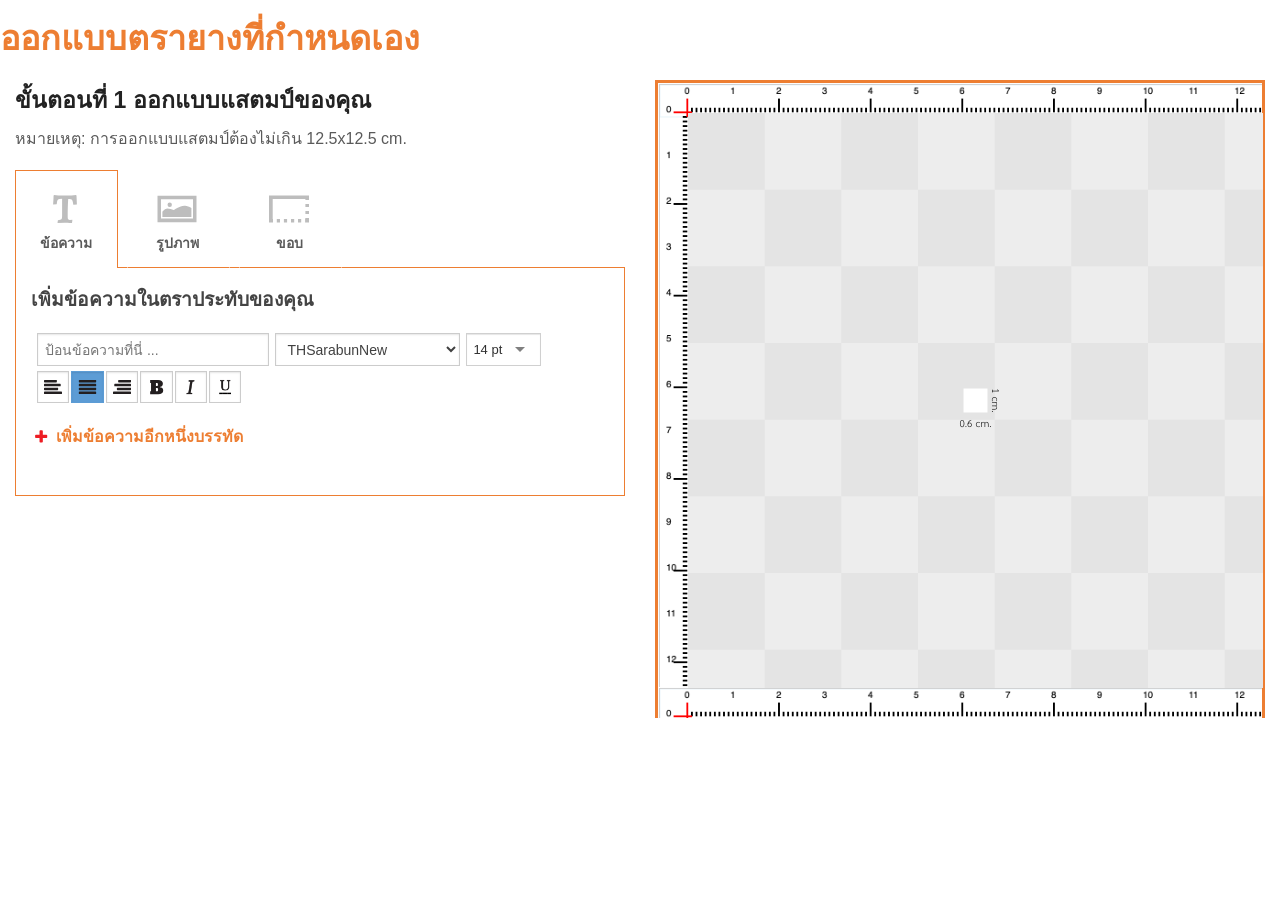
==== commit d1157b17: "fix" ====
--- a/index2.html
+++ b/index2.html
@@ -1,32 +1,38 @@
 <!DOCTYPE html>
-<html lang="en">
-<head>
-    <meta charset="UTF-8">
-    <meta name="viewport" content="width=device-width, initial-scale=1.0">
-    <meta http-equiv="X-UA-Compatible" content="ie=edge">
-    <title>Document</title>
-    <link rel="stylesheet" href="./bootstrap/css/bootstrap.min.css">
-    <link href="./css/designer.css" rel="stylesheet">
-
-    <script src="./jquery.min.js"></script>
-    <script src="./bootstrap/js/bootstrap.min.js"></script>
-    <script src="./js/stampdesigner.min.js"></script>
-
-    
-
-    <link href="./css/foundation.min.css" rel="stylesheet">
+<html>
+<head id="ctl00_Head1">
+
+<meta charset="utf-8" />
+<meta http-equiv="X-UA-Compatible" content="IE=edge" />
+<meta name="viewport" content="width=device-width, initial-scale=1" />
+<meta id="ctl00_MetaKeywords" name="Keywords" /><meta id="ctl00_MetaDescription" name="Description" content="See, design, &amp; buy custom rubber stamps, including pre-inked address stampers and date stamps - plus more. Most ship in 1 day!" />
+        
+        <link href="./css/normalize.css" rel="stylesheet">
+        <link href="./css/foundation.min.css" rel="stylesheet">
+        <link href="./css/responsive-tables.css" rel="stylesheet">  
+        <link href="./css/webicons.css" rel="stylesheet">
+        <link href="./css/styles.css" rel="stylesheet">
+        <link href="./css/designer.css" rel="stylesheet">
+
+        <script src="./jquery.min.js"></script>
+        <script src="./bootstrap/js/bootstrap.min.js"></script>
+        <script src="./js/custom.modernizr.js"></script>
+        
+        <script src="./js/responsive-tables.js"></script>
         <script src="./js/foundation.min.js"></script>
+        <script src="./js/foundation.dropdown.js"></script>
+        <script src="./js/foundation.topbar.js"></script>
+        <script src="./js/stamp.js"></script>
         <script>
             $(document).ready(function () {
                 $(document).foundation();
             });
         </script>
-    <link href="./css/designer.css" rel="stylesheet">
-    <script src="./js/stampdesigner.min.js"></script>
-
-</head>
-<body>
-    <form name="aspnetForm" method="post" action="/rubber-stamps/custom-stamp-maker.aspx?fbclid=IwAR1uart-tEWPy8rraEAPVTTT8cRRUvAQ4E77M4Bq-daOw5g8egMYFfcdClc" onsubmit="javascript:return WebForm_OnSubmit();" id="aspnetForm">
+
+
+
+<body >
+    <form name="aspnetForm" method="post" id="aspnetForm">
         <script type="text/javascript">
             //init ค่าเริ่มต้งตรงการ สีเหลี่ยมสีขาว
             var _bvLoggedIn = 0;  
@@ -36,54 +42,15 @@
         </script>
          
     <div id="stamp-designer">
-        <h1>Design a Custom Rubber Stamp</h1>
+        <h1>ออกแบบตรายางที่กำหนดเอง</h1>
         <div class="row">
-            <div class="large-5 columns">
-                <div id="rulers">
-                    <div id="svg-holder">
-                        <div id="svg-sizer">
-                            <svg id="s" preserveAspectRatio="xMidYMid" text-rendering="geometricPrecision" shape-rendering="geometricPrecision" image-rendering="geometricPrecision" viewBox="0 0 576 576"></svg>
-                            <svg id="flrls" preserveAspectRatio="xMidYMid" text-rendering="geometricPrecision" viewBox="0 0 576 576">
-                                <defs>
-                                    <marker id="flrls-s" orient="auto" refX="0" refY="0" style="overflow:visible">
-                                       <polygon points="0 0, 4 4, 1.7 0, 4 -4, 0 0" />
-                                    </marker>
-                                    <marker id="flrls-e" orient="auto" refX="0" refY="0" style="overflow:visible">
-                                       <polygon points="0 0, 4 4, 1.7 0, 4 -4, 0 0" transform="rotate(180)"/>
-                                    </marker>
-                                </defs>
-                                <g id="flrls-horz" transform="translate(288,0)">
-                                    <g transform="scale(1.1) translate(0, 2)">
-                                        <text text-anchor="middle" x="0" y="11.175" id="flrls-htext" style="font-size: 13.333px; font-family: Addington CF; font-weight: 400; font-style: normal;">.25"</text>
-                                        <g id="flrls-hlines">
-                                            <line x1="-45" y1="7.7" x2="-20" y2="7.7" stroke="#000" stroke-width="1.4" marker-start="url(#flrls-s)" />
-                                            <line x1="20" y1="7.7" x2="45" y2="7.7"stroke="#000" stroke-width="1.4" marker-end="url(#flrls-e)" />
-                                        </g>
-                                     </g>
-                                </g>
-                                <g id="flrls-vert" transform="translate(288,288)">
-                                    <g transform="scale(1.1) translate(2, 0)">
-                                        <text transform="rotate(90) translate(0,-13.333)" x="0" text-anchor="middle" y="11.175" id="flrls-vtext" style="font-size: 13.333px; font-family: Addington CF; font-weight: 400; font-style: normal;">.22"</text>
-                                        <g id="flrls-vlines">
-                                            <line x1="7.7" y1="-45" x2="7.7" y2="-20" stroke="#000" stroke-width="1.4" marker-start="url(#flrls-s)" />
-                                            <line x1="7.7" y1="20" x2="7.7" y2="45"stroke="#000" stroke-width="1.4" marker-end="url(#flrls-e)" />
-                                        </g>
-                                         
-                                   </g>
-                                </g>
-                            </svg>
-                       </div>
-                    </div>
-                </div>
-
-                
-            </div>
-
-            <div class="large-7 columns">
+            
+
+            <div class="large-6 columns">
 			
                 <div class="hideforlowres">
-				    <h4>Step 1. Design Your Stamp.</h4>
-				    <p class="regularstamp" style="font-weight:normal;display:none">Note: Stamp designs cannot exceed 6” x 3.75” (or 3.75” x 6”).</p>
+				    <h4>ขั้นตอนที่ 1 ออกแบบแสตมป์ของคุณ</h4>
+				    <p class="regularstamp" style="font-weight:normal;display:none">หมายเหตุ: การออกแบบแสตมป์ต้องไม่เกิน 12.5x12.5 cm.</p>
                 </div>
                 <!-- Tabs -->
 
@@ -93,13 +60,13 @@
                     
                     <section class="active">
                         <p class="title" data-section-title>
-                            <a id="tabs--text-a" href="javascript:void(0);">
-                                <img src="https://www.thestampmaker.com/BVModules/Themes/StampMaker/images/designer/icon-text.svg" class="hideforlowres" />
-                                <span>Text</span>
+                            <a id="tabs--text-a" href="#">
+                                <img src="./images/designer/icon-text.svg" class="hideforlowres" />
+                                <span>ข้อความ</span>
                             </a>
                         </p>
                         <div id="tabs--text" class="content" data-section-content>
-                            <h3>Add text to your stamp</h3>
+                            <h3>เพิ่มข้อความในตราประทับของคุณ</h3>
 
                             <div id="group00" data-textgroup-id="0">
                                 
@@ -108,16 +75,16 @@
                                     <div id="text00-00" class="row text-editor tight" data-target-id="0" >
                                         <div class="large-5 columns">
                                             
-                                            <input type="text" id="text00-00--input" placeholder="Enter text here...">
+                                            <input type="text" id="text00-00--input" placeholder="ป้อนข้อความที่นี่ ...">
                                         </div>
                                         <div class="small-6 large-4 columns">
                                             <select class="text-font small">
-                                                <option value="Addington CF" class="font-addington-times">Addington Times</option>
+                                                <option value="THSarabunNew" class="font-addington-times">THSarabunNew</option>
                                                 <option value="Articulat CF v2">Articulat</option>
                                                 <option value="Greycliff CF">Greycliff</option>
                                                 <option value="Engravers Gothic FS">Engravers Gothic</option>
                                                 <option value="Florence Script FS">Florence Script</option>
-                                                
+                                                <option value="Addington CF" >Addington Times</option>
                                                 <option value="Loveletter Script">Love Letters</option>
                                                 <option value="Jenna">Jenna</option>
                                                 <option value="Zakia">Zakia</option>
@@ -133,6 +100,7 @@
                                                 <option value="11">11 pt</option>
                                                 <option value="12">12 pt</option>
                                                 <option value="14">14 pt</option>
+                                                <option value="14">16 pt</option>
                                                 <option value="18">18 pt</option>
                                                 <option value="24">24 pt</option>
                                                 <option value="36">36 pt</option>
@@ -152,21 +120,22 @@
                                             </div>
                                             <div class="tabs--text-icons large-5 columns">
                                             -->
-                                            <a href="javascript:void(0);"><img src="https://www.thestampmaker.com/BVModules/Themes/StampMaker/images/designer/icon-left-align.svg" class="align-left" alt="align left" /></a>
-                                            <a href="javascript:void(0);"><img src="https://www.thestampmaker.com/BVModules/Themes/StampMaker/images/designer/icon-center-align.svg" class="align-center" alt="align center" /></a>
-                                            <a href="javascript:void(0);"><img src="https://www.thestampmaker.com/BVModules/Themes/StampMaker/images/designer/icon-right-align.svg" class="align-right" alt="align right" /></a>
-                                            <a href="javascript:void(0);"><img src="https://www.thestampmaker.com/BVModules/Themes/StampMaker/images/designer/icon-bold.svg" class="bold" alt="bold" /></a>
-                                            <a href="javascript:void(0);"><img src="https://www.thestampmaker.com/BVModules/Themes/StampMaker/images/designer/icon-italic.png" class="italic" alt="italic" /></a>
-                                            <a href="javascript:void(0);"><img src="https://www.thestampmaker.com/BVModules/Themes/StampMaker/images/designer/icon-underline.png" class="underline" alt="underline" /></a>
-                                            <a href="javascript:void(0);" class="remove"><img src="https://www.thestampmaker.com/BVModules/Themes/StampMaker/images/designer/icon-close.svg" alt="remove" /></a>
+                                            <a href="#"><img src="./images/designer/icon-left-align.svg" class="align-left" alt="align left" /></a>
+                                            <a href="#"><img src="./images/designer/icon-center-align.svg" class="align-center" alt="align center" /></a>
+                                            <a href="#"><img src="./images/designer/icon-right-align.svg" class="align-right" alt="align right" /></a>
+                                            <a href="#"><img src="./images/designer/icon-bold.svg" class="bold" alt="bold" /></a>
+                                            <a href="#"><img src="./images/designer/icon-italic.png" class="italic" alt="italic" /></a>
+                                            <a href="#"><img src="./images/designer/icon-underline.png" class="underline" alt="underline" /></a>
+                                            <a href="#" class="remove"><img src="./images/designer/icon-close.svg" alt="remove" /></a>
                                         </div>
                                         
                                         
                                     </div>
                                 </div>
                                 <p style="margin-bottom:2em;">
-                                    <a id="tabs--add-textline00" class="tabs--add-textline" href="javascript:void(0);">
-                                        <img src="https://www.thestampmaker.com/BVModules/Themes/StampMaker/images/designer/icon-plus.svg" alt="plus" />Add another line of text
+                                    <a id="tabs--add-textline00" class="tabs--add-textline" href="#">
+                                        <img src="./images/designer/icon-plus.svg" alt="plus" />เพิ่มข้อความอีกหนึ่งบรรทัด
+                                        
                                     </a>
                                 </p>
 
@@ -185,9 +154,9 @@
                     
                     <section class="hidden">
                         <p class="title" data-section-title>
-                            <a id="tabs--image-a" href="javascript:void(0);" id="d-image-tab">
-                                <img src="https://www.thestampmaker.com/BVModules/Themes/StampMaker/images/designer/icon-image.svg" class="hideforlowres" />
-                                <span>Image</span>
+                            <a id="tabs--image-a" href="#" id="d-image-tab">
+                                <img src="./images/designer/icon-image.svg" class="hideforlowres" />
+                                <span>รูปภาพ</span>
                             </a>
                         </p>
                         <div id="tabs--image" style="width:100%; height:100%; position:relative" class="content" data-section-content>
@@ -198,44 +167,44 @@
                                     <span>
                                         Please wait...
                                     </span>
-                                    <img src="../images/system/ajax-loader.gif" alt="processing" />
+                                    <img src="./images/system/ajax-loader.gif" alt="processing" />
                                 </div>
                             </div>
 
                             <div id="artwork" class="clearfix">
-                                <a id="artwork--back-link" href="javascript:void(0);">&laquo; BACK</a>
+                                <a id="artwork--back-link" href="#">&laquo; ย้อนกลับ</a>
 
                                 <section id="artwork--options" class="options active">
-                                    <h3>Add artwork to your stamp</h3>
+                                    <h3>เพิ่มอาร์ตเวิร์กในตราประทับของคุณ</h3>
 
                                     <label>
                                         <input type="radio" id="upload-link" name="artwork-links" value="upload">
-                                        Upload an image
+                                        อัพโหลดภาพ
                                     </label>
                                     <label>
                                         <input type="radio" id="browse-link" name="artwork-links" value="browse">
-                                        Browse Clipart
+                                        เรียกดูภาพตัดปะ
                                     </label>
                                     <label>
                                         <input type="radio" id="library-link" name="artwork-links" value="library">
-                                        Browse My Images
+                                        เรียกดูรูปภาพของฉัน
                                     </label>
                                 </section>
 
 
                                 
                                 <section id="artwork--upload">
-                                    <h3>Upload an Image</h3>
-
-                                    <p>Accepted Formats: PDF, JPG, GIF, PNG, BMP, TIFF<br />
-                                    Required Resolution: 300 or 600 pixels/inch</p>
+                                    <h3>อัพโหลดภาพ</h3>
+
+                                    <p>รูปแบบที่ยอมรับ: JPG, GIF, PNG<br />
+                                        ความละเอียดที่ต้องการ: 300 หรือ 600 พิกเซล / นิ้ว </p>
 
                                     <div id="ctl00_MainContentHolder_caUploadUpdatePanel">
 	
                                             <div id="UploadImageControl">
                                                 
 
-<link href="/Content/UploadImage.css" rel="stylesheet" type="text/css" />
+
 
 <div id="ctl00_MainContentHolder_UploadImage1_UploadImagePanel">
 		
@@ -259,7 +228,7 @@
           </div>
         </div>        
         <br>
-        <font color="red"></font>
+        <!-- <font color="red"></font> -->
     
 	</div>
 
@@ -278,7 +247,7 @@
                                             </select>
                                         </div>
                                         <div class="large-6 columns text-right">
-                                            <a href="javascript:void(0);" class="button small clean" id="gallery-position-link">Next: Position &amp; Scale</a>
+                                            <a href="#" class="button small clean" id="gallery-position-link">Next: Position &amp; Scale</a>
                                         </div>
                                     </div>
                                     
@@ -299,7 +268,7 @@
                                             <h3>Browse My Images</h3>
                                         </div>
                                         <div class="large-6 columns text-right">
-                                            <a href="javascript:void(0);" class="button small clean" id="library-position-link">Next: Position &amp; Scale</a>
+                                            <a href="#" class="button small clean" id="library-position-link">Next: Position &amp; Scale</a>
                                         </div>
                                     </div>
 
@@ -323,8 +292,8 @@
                                         </div>
 
                                         <div class="large-9 columns change-artwork-image">
-                                            <a href="javascript:void(0);" class="remove-image">
-                                                <img src="https://www.thestampmaker.com/BVModules/Themes/StampMaker/images/designer/icon-close.svg" alt="remove" /> Remove
+                                            <a href="#" class="remove-image">
+                                                <img src="./images/designer/icon-close.svg" alt="remove" /> Remove
                                             </a>
                                         </div>
                                     </div>
@@ -389,74 +358,71 @@
                                             <label class="inline">Image Position</label>
                                         </div>
                                         <div id="position-controls" class="large-9 columns tabs--image-icons clearfix">
-                                            <a href="javascript:void(0);" title="align top">
+                                            <a href="#" title="align top">
                                                 <img src="./images/designer/icon-image-align-top.svg" class="align-image-top" alt="align top" />
                                             </a>
-                                            <a href="javascript:void(0);" title="align bottom">
+                                            <a href="#" title="align bottom">
                                                 <img src="./images/designer/icon-image-align-bottom.svg" class="align-image-bottom" alt="align bottom" />
                                             </a>
-                                            <a href="javascript:void(0);" title="align left">
+                                            <a href="#" title="align left">
                                                 <img src="./images/designer/icon-image-align-left.svg" class="align-image-left" alt="align left" />
                                             </a>
-                                            <a href="javascript:void(0);" title="align right">
+                                            <a href="#" title="align right">
                                                 <img src="./images/designer/icon-image-align-right.svg" class="align-image-right" alt="align right" />
                                             </a>
-                                            <a href="javascript:void(0);" title="align center" class="a-align-image-center">
+                                            <a href="#" title="align center" class="a-align-image-center">
                                                 <img src="./images/designer/icon-image-align-middle.svg" class="align-image-center" alt="align center" />
                                             </a>
                                         </div>
                                     </div>
 
                                     <hr />
-                                     <a href="javascript:void(0);" class="button clean" id="apply-image-link">Apply</a>
+                                     <a href="#" class="button clean" id="apply-image-link">Apply</a>
                                </section>
                             </div>
                         </div>
                     </section>
                     <section class="hidden">
                         <p class="title" data-section-title>
-                            <a id="tabs--border-a" href="javascript:void(0);">
-                                <img src="https://www.thestampmaker.com/BVModules/Themes/StampMaker/images/designer/icon-border.svg" class="hideforlowres" />
-                                <span>Border</span>
+                            <a id="tabs--border-a" href="#">
+                                <img src="./images/designer/icon-border.svg" class="hideforlowres" />
+                                <span>ขอบ</span>
                             </a>
                         </p>
                         <div id="tabs--border" class="content" data-section-content>
-                            <h3>Add a border to your stamp</h3>
+                            <h3>เพิ่มเส้นขอบให้แสตมป์ของคุณ</h3>
                             <div id="border-styles" class="options clearfix">
 
                                 <label for="border1">
-                                    <input id="border1" type="radio" name="stamp-border" value="no" checked> No Border
+                                    <input id="border1" type="radio" name="stamp-border" value="no" checked>ไม่มีขอบ
                                 </label>
 
                                 
 
                                 <label for="border3">
-                                    <input id="border3" type="radio" name="stamp-border" value="solid"> Solid 
+                                    <input id="border3" type="radio" name="stamp-border" value="solid"> ขอบหนา 
                                     <div class="border-solid"></div>
                                 </label>
 
                                 <label for="border4">
-                                    <input id="border4" type="radio" name="stamp-border" value="dotted"> Dotted 
+                                    <input id="border4" type="radio" name="stamp-border" value="dotted"> จุดไข่ปลา 
                                     <div class="border-dotted"></div>
                                 </label>
                             
-                                <!--
-                                <label for="border5">
-                                    <input id="border5" type="radio" name="stamp-border" value="double"> Double <div class="border-double"></div>
-                                </label>-->
+                                 
 
                             </div>
                             
                             <div class="row">
                                 <div class="large-2 columns">
-                                    <label for="dropdown-border-weight" class="inline">Weight</label>
+                                    <label for="dropdown-border-weight" class="inline">น้ำหนัก</label>
                                 </div>
                                 <div class="large-10 columns">
                                     <select id="dropdown-border-weight">
-                                        <option value="1.66666">Fine (1 pt)</option>
-                                        <option value="2.66667">Thin (2 pt)</option>
-                                        <option value="5.33333">Medium (4 pt)</option>
-                                        <option value="8">Thick (6 pt)</option>
+                                        <option value="1.66666">ละเอียด (1 pt)</option>
+                                        <option value="2.66667">บาง (2 pt)</option>
+                                        <option value="5.33333">ปลานกลาง (4 pt)</option>
+                                        <option value="8">หนา (6 pt)</option>
                                     </select>
                                 </div>
                             </div>
@@ -464,8 +430,50 @@
                     </section>
                 </div>
             </div>
+            <div class="large-6 columns">
+                <div id="rulers">
+                    <div id="svg-holder">
+                        <div id="svg-sizer">
+                            <svg id="s" preserveAspectRatio="xMidYMid" text-rendering="geometricPrecision" shape-rendering="geometricPrecision" image-rendering="geometricPrecision" viewBox="0 0 576 576"></svg>
+                            <svg id="flrls" preserveAspectRatio="xMidYMid" text-rendering="geometricPrecision" viewBox="0 0 576 576">
+                                <defs>
+                                    <marker id="flrls-s" orient="auto" refX="0" refY="0" style="overflow:visible">
+                                       <polygon points="0 0, 4 4, 1.7 0, 4 -4, 0 0" />
+                                    </marker>
+                                    <marker id="flrls-e" orient="auto" refX="0" refY="0" style="overflow:visible">
+                                       <polygon points="0 0, 4 4, 1.7 0, 4 -4, 0 0" transform="rotate(180)"/>
+                                    </marker>
+                                </defs>
+                                <g id="flrls-horz" transform="translate(288,0)">
+                                    <g transform="scale(1.1) translate(0, 2)">
+                                        <text text-anchor="middle" x="0" y="11.175" id="flrls-htext" style="font-size: 13.333px; font-family: THSarabunNew; font-weight: 400; font-style: normal;">.25"</text>
+                                        <g id="flrls-hlines">
+                                            <line x1="-45" y1="7.7" x2="-20" y2="7.7" stroke="#000" stroke-width="1.4" marker-start="url(#flrls-s)" />
+                                            <line x1="20" y1="7.7" x2="45" y2="7.7"stroke="#000" stroke-width="1.4" marker-end="url(#flrls-e)" />
+                                        </g>
+                                     </g>
+                                </g>
+                                <g id="flrls-vert" transform="translate(288,288)">
+                                    <g transform="scale(1.1) translate(2, 0)">
+                                        <text transform="rotate(90) translate(0,-13.333)" x="0" text-anchor="middle" y="11.175" id="flrls-vtext" style="font-size: 13.333px; font-family: THSarabunNew; font-weight: 400; font-style: normal;">.22"</text>
+                                        <g id="flrls-vlines">
+                                            <line x1="7.7" y1="-45" x2="7.7" y2="-20" stroke="#000" stroke-width="1.4" marker-start="url(#flrls-s)" />
+                                            <line x1="7.7" y1="20" x2="7.7" y2="45"stroke="#000" stroke-width="1.4" marker-end="url(#flrls-e)" />
+                                        </g>
+                                         
+                                   </g>
+                                </g>
+                            </svg>
+                       </div>
+                    </div>
+                </div>
+
+                
+            </div>
+
+
         </div> 
-    </div>
+    </div> 
 <script type="text/javascript">
     const SVG_WIDTH = 576;
     const SVG_HEIGHT = 576;
@@ -477,8 +485,8 @@
     //const MAX_STAMP_SIZE = 576;
     const MAX_TEXT_LINES = 23;
     const STARTING_SIZE = 24;  // 24
-    const START_FONT = "Articulat CF v2";
-    const START_FONT_SIZE = 12; // Starting font size
+    const START_FONT = "THSarabunNew";
+    const START_FONT_SIZE = 14; // Starting font size
     //const PADDING = START_FONT_SIZE / 4;
     const PADDING = 0; //TEST
     const MIN_STAMP_SIZE_X = 24; // TEST
@@ -489,42 +497,52 @@
 var si; 
 var initsi = {"p1":null,"width":0,"height":0,"fSelIdx":-1,"fSelColor":"","fSelBvin":null,"user":null,"initialTemplate":"\u003cg id=\"gsvgimpression\" xml:space=\"default\" rsu:impressiongroups=\"s00:1\" rsu:layoutorder=\"s00\"\u003e\u003cg id=\"svgsubgroup00\" xml:space=\"default\" rsu:syncgroups=\"t00,g00\" rsu:align=\"top\" rsu:syncsize=\"full,center\" rsu:layoutorder=\"g00,t00\" rsu:dmsize=\"24,24\"\u003e\u003cg id=\"svgtextgroup00\" xml:space=\"default\" rsu:syncsize=\"best,center\" rsu:anchor=\"opposite,g00:o\"\u003e\u003c/g\u003e\u003cg id=\"svggraphicgroup00\" xml:space=\"default\" rsu:align=\"top\"\u003e\u003c/g\u003e\u003c/g\u003e\u003c/g\u003e","allowedBodies":"[\"Maxlight,Rectangle,,,MAXLIGHT_XL_305|MAXLIGHT_XL_325,Premium - 50,000+ impressions\",\"Trodat,Rectangle,,,,Standard - 7,000+ impressions\", \"TheStampMaker.com,Rectangle,,,,Economy - for use with a stamp pad\"]","initialBody":null,"templateProductId":"26980e28-cb46-4b7c-ac66-3675316e0750","itemId":null,"itemIdType":0};
 var brm = [
-        {"ff":"Addington CF","fn":null,"bd":true,"it":false,"uo":-0.075,"ut":0.05,"a":1.025,"d":0.175,"m":10.666667},
-        {"ff":"Addington CF","fn":null,"bd":true,"it":true,"uo":-0.075,"ut":0.05,"a":1.025,"d":0.175,"m":10.666667},
-        {"ff":"Addington CF","fn":"Addington Times","bd":false,"it":false,"uo":-0.075,"ut":0.05,"a":1.025,"d":0.175,"m":10.666667},
-        {"ff":"Addington CF","fn":null,"bd":false,"it":true,"uo":-0.075,"ut":0.05,"a":1.025,"d":0.175,"m":10.666667},
-        {"ff":"Articulat CF v2","fn":null,"bd":true,"it":false,"uo":-0.075,"ut":0.05,"a":0.98,"d":0.22,"m":9.333334},
-        {"ff":"Articulat CF v2","fn":null,"bd":true,"it":true,"uo":-0.075,"ut":0.05,"a":0.98,"d":0.22,"m":9.333334},
-        {"ff":"Articulat CF v2","fn":"Articulat","bd":false,"it":false,"uo":-0.075,"ut":0.05,"a":0.98,"d":0.22,"m":9.333334},
-        {"ff":"Articulat CF v2","fn":null,"bd":false,"it":true,"uo":-0.075,"ut":0.05,"a":0.98,"d":0.22,"m":9.333334},
-        {"ff":"Engravers Gothic FS","fn":null,"bd":true,"it":false,"uo":-0.177,"ut":0.065,"a":0.8,"d":0.2,"m":10.666667},
-        {"ff":"Engravers Gothic FS","fn":null,"bd":true,"it":true,"uo":-0.177,"ut":0.065,"a":0.8,"d":0.2,"m":10.666667},
-        {"ff":"Engravers Gothic FS","fn":"Engravers Gothic","bd":false,"it":false,"uo":-0.191,"ut":0.05,"a":0.8,"d":0.2,"m":10.666667},
-        {"ff":"Engravers Gothic FS","fn":null,"bd":false,"it":true,"uo":-0.191,"ut":0.05,"a":0.8,"d":0.2,"m":10.666667},
-        {"ff":"Greycliff CF","fn":null,"bd":true,"it":false,"uo":-0.075,"ut":0.05,"a":0.94,"d":0.306,"m":10.666667},
-        {"ff":"Greycliff CF","fn":null,"bd":true,"it":true,"uo":-0.075,"ut":0.05,"a":0.94,"d":0.25,"m":10.666667},
-        {"ff":"Greycliff CF","fn":"Greycliff","bd":false,"it":false,"uo":-0.075,"ut":0.05,"a":0.938,"d":0.264,"m":10.666667},
-        {"ff":"Greycliff CF","fn":null,"bd":false,"it":true,"uo":-0.075,"ut":0.05,"a":0.938,"d":0.211,"m":10.666667},
-        {"ff":"Florence Script FS","fn":null,"bd":true,"it":false,"uo":-0.095,"ut":0.05,"a":0.913,"d":0.303,"m":10.666667},
-        {"ff":"Florence Script FS","fn":null,"bd":true,"it":true,"uo":-0.095,"ut":0.05,"a":0.913,"d":0.302,"m":10.666667},
-        {"ff":"Florence Script FS","fn":null,"bd":false,"it":true,"uo":-0.095,"ut":0.05,"a":0.898,"d":0.29,"m":10.666667},
-        {"ff":"Florence Script FS","fn":"Florence Script","bd":false,"it":false,"uo":-0.095,"ut":0.05,"a":0.898,"d":0.29,"m":10.666667},
-        {"ff":"Sherina","fn":"Sherina","bd":false,"it":false,"uo":-0.075,"ut":0.05,"a":1.136,"d":0.531,"m":13.333334},
-        {"ff":"Sherina","fn":null,"bd":true,"it":false,"uo":-0.06,"ut":0.065,"a":1.136,"d":0.531,"m":13.333334},
-        {"ff":"Sherina","fn":null,"bd":false,"it":true,"uo":-0.075,"ut":0.05,"a":1.136,"d":0.531,"m":13.333334},
-        {"ff":"Sherina","fn":null,"bd":true,"it":true,"uo":-0.06,"ut":0.065,"a":1.136,"d":0.531,"m":13.333334},
-        {"ff":"Loveletter Script","fn":"Love Letters","bd":false,"it":false,"uo":-0.075,"ut":0.05,"a":1.035,"d":0,"m":18.6666679},
-        {"ff":"Loveletter Script","fn":null,"bd":true,"it":false,"uo":-0.06,"ut":0.065,"a":1.039,"d":0.004,"m":18.6666679},
-        {"ff":"Loveletter Script","fn":null,"bd":false,"it":true,"uo":-0.075,"ut":0.05,"a":1.035,"d":0,"m":18.6666679},
-        {"ff":"Loveletter Script","fn":null,"bd":true,"it":true,"uo":-0.06,"ut":0.065,"a":1.039,"d":0.004,"m":18.6666679},
-        {"ff":"Jenna","fn":"Jenna","bd":false,"it":false,"uo":-0.075,"ut":0.05,"a":0.845,"d":0.395,"m":12},
-        {"ff":"Jenna","fn":null,"bd":true,"it":false,"uo":-0.06,"ut":0.065,"a":0.845,"d":0.395,"m":12},
-        {"ff":"Jenna","fn":null,"bd":false,"it":true,"uo":-0.075,"ut":0.05,"a":0.845,"d":0.395,"m":12},
-        {"ff":"Jenna","fn":null,"bd":true,"it":true,"uo":-0.06,"ut":0.065,"a":0.845,"d":0.395,"m":12}
+
+        {"ff":"THSarabunNew","fn":"THSarabunNew","bd":false,"it":false,"uo":-0.075,"ut":0.05,"a":1.025,"d":0.175,"m":10.666667},
+        {"ff":"JKJING-StarNew","fn":"JKJING-StarNew","bd":false,"it":false,"uo":-0.075,"ut":0.05,"a":1.025,"d":0.175,"m":10.666667},
+        {"ff":"THCharmonman","fn":"THCharmonman","bd":false,"it":false,"uo":-0.075,"ut":0.05,"a":0.98,"d":0.22,"m":9.333334},
+        {"ff":"THKrub","fn":"THKrub","bd":false,"it":false,"uo":-0.075,"ut":0.05,"a":0.98,"d":0.22,"m":9.333334},
+        {"ff":"THSrisakdi","fn":"THSrisakdi","bd":false,"it":false,"uo":-0.075,"ut":0.05,"a":0.98,"d":0.22,"m":9.333334},
+        {"ff":"THNiramitAS","fn":"THNiramitAS","bd":false,"it":false,"uo":-0.075,"ut":0.05,"a":0.98,"d":0.22,"m":9.333334},
+        {"ff":"THMaliGrade6","fn":"THMaliGrade6","bd":false,"it":false,"uo":-0.075,"ut":0.05,"a":0.98,"d":0.22,"m":9.333334},
+
+        //{"ff":"Addington CF","fn":null,"bd":true,"it":false,"uo":-0.075,"ut":0.05,"a":1.025,"d":0.175,"m":10.666667},
+        // {"ff":"Addington CF","fn":null,"bd":true,"it":true,"uo":-0.075,"ut":0.05,"a":1.025,"d":0.175,"m":10.666667},
+        // {"ff":"Addington CF","fn":"Addington Times","bd":false,"it":false,"uo":-0.075,"ut":0.05,"a":1.025,"d":0.175,"m":10.666667},
+        // {"ff":"Addington CF","fn":null,"bd":false,"it":true,"uo":-0.075,"ut":0.05,"a":1.025,"d":0.175,"m":10.666667},
+        // {"ff":"Articulat CF v2","fn":null,"bd":true,"it":false,"uo":-0.075,"ut":0.05,"a":0.98,"d":0.22,"m":9.333334},
+        // {"ff":"Articulat CF v2","fn":null,"bd":true,"it":true,"uo":-0.075,"ut":0.05,"a":0.98,"d":0.22,"m":9.333334},
+        // {"ff":"Articulat CF v2","fn":"Articulat","bd":false,"it":false,"uo":-0.075,"ut":0.05,"a":0.98,"d":0.22,"m":9.333334},
+        // {"ff":"Articulat CF v2","fn":null,"bd":false,"it":true,"uo":-0.075,"ut":0.05,"a":0.98,"d":0.22,"m":9.333334},
+        // {"ff":"Engravers Gothic FS","fn":null,"bd":true,"it":false,"uo":-0.177,"ut":0.065,"a":0.8,"d":0.2,"m":10.666667},
+        // {"ff":"Engravers Gothic FS","fn":null,"bd":true,"it":true,"uo":-0.177,"ut":0.065,"a":0.8,"d":0.2,"m":10.666667},
+        // {"ff":"Engravers Gothic FS","fn":"Engravers Gothic","bd":false,"it":false,"uo":-0.191,"ut":0.05,"a":0.8,"d":0.2,"m":10.666667},
+        // {"ff":"Engravers Gothic FS","fn":null,"bd":false,"it":true,"uo":-0.191,"ut":0.05,"a":0.8,"d":0.2,"m":10.666667},
+        // {"ff":"Greycliff CF","fn":null,"bd":true,"it":false,"uo":-0.075,"ut":0.05,"a":0.94,"d":0.306,"m":10.666667},
+        // {"ff":"Greycliff CF","fn":null,"bd":true,"it":true,"uo":-0.075,"ut":0.05,"a":0.94,"d":0.25,"m":10.666667},
+        // {"ff":"Greycliff CF","fn":"Greycliff","bd":false,"it":false,"uo":-0.075,"ut":0.05,"a":0.938,"d":0.264,"m":10.666667},
+        // {"ff":"Greycliff CF","fn":null,"bd":false,"it":true,"uo":-0.075,"ut":0.05,"a":0.938,"d":0.211,"m":10.666667},
+        // {"ff":"Florence Script FS","fn":null,"bd":true,"it":false,"uo":-0.095,"ut":0.05,"a":0.913,"d":0.303,"m":10.666667},
+        // {"ff":"Florence Script FS","fn":null,"bd":true,"it":true,"uo":-0.095,"ut":0.05,"a":0.913,"d":0.302,"m":10.666667},
+        // {"ff":"Florence Script FS","fn":null,"bd":false,"it":true,"uo":-0.095,"ut":0.05,"a":0.898,"d":0.29,"m":10.666667},
+        // {"ff":"Florence Script FS","fn":"Florence Script","bd":false,"it":false,"uo":-0.095,"ut":0.05,"a":0.898,"d":0.29,"m":10.666667},
+        // {"ff":"Sherina","fn":"Sherina","bd":false,"it":false,"uo":-0.075,"ut":0.05,"a":1.136,"d":0.531,"m":13.333334},
+        // {"ff":"Sherina","fn":null,"bd":true,"it":false,"uo":-0.06,"ut":0.065,"a":1.136,"d":0.531,"m":13.333334},
+        // {"ff":"Sherina","fn":null,"bd":false,"it":true,"uo":-0.075,"ut":0.05,"a":1.136,"d":0.531,"m":13.333334},
+        // {"ff":"Sherina","fn":null,"bd":true,"it":true,"uo":-0.06,"ut":0.065,"a":1.136,"d":0.531,"m":13.333334},
+        // {"ff":"Loveletter Script","fn":"Love Letters","bd":false,"it":false,"uo":-0.075,"ut":0.05,"a":1.035,"d":0,"m":18.6666679},
+        // {"ff":"Loveletter Script","fn":null,"bd":true,"it":false,"uo":-0.06,"ut":0.065,"a":1.039,"d":0.004,"m":18.6666679},
+        // {"ff":"Loveletter Script","fn":null,"bd":false,"it":true,"uo":-0.075,"ut":0.05,"a":1.035,"d":0,"m":18.6666679},
+        // {"ff":"Loveletter Script","fn":null,"bd":true,"it":true,"uo":-0.06,"ut":0.065,"a":1.039,"d":0.004,"m":18.6666679},
+        // {"ff":"Jenna","fn":"Jenna","bd":false,"it":false,"uo":-0.075,"ut":0.05,"a":0.845,"d":0.395,"m":12},
+        // {"ff":"Jenna","fn":null,"bd":true,"it":false,"uo":-0.06,"ut":0.065,"a":0.845,"d":0.395,"m":12},
+        // {"ff":"Jenna","fn":null,"bd":false,"it":true,"uo":-0.075,"ut":0.05,"a":0.845,"d":0.395,"m":12},
+        // {"ff":"Jenna","fn":null,"bd":true,"it":true,"uo":-0.06,"ut":0.065,"a":0.845,"d":0.395,"m":12}
 ];
 var lgi = false;
-var dfs=[7,8,9,10,11,12,14,18,24,36,48,60,72,96];
+var dfs=[7,8,9,10,11,12,14,16,18,20,22,24,26,28,30,32,34,36,38,40,42,44,46,48,50,60,72,96];
 </script>
-    </form> 
-</body>
+</form> 
+
+    </body>
 </html>
--- a/css/responsive-tables.css
+++ b/css/responsive-tables.css
@@ -0,0 +1,38 @@
+/* Foundation v2.1.4 http://foundation.zurb.com */
+/* Artfully masterminded by ZURB  */
+
+/* -------------------------------------------------- 
+   Table of Contents
+-----------------------------------------------------
+:: Shared Styles
+:: Page Name 1
+:: Page Name 2
+*/
+
+
+/* -----------------------------------------
+   Shared Styles
+----------------------------------------- */
+
+table th { font-weight: bold; }
+table td, table th { padding: 9px 10px; text-align: left; }
+
+/* Mobile */
+@media only screen and (max-width: 767px) {
+	
+	table.responsive { margin-bottom: 0; }
+	
+	.pinned { position: absolute; left: 0; top: 0; background: #fff; width: 35%; overflow: hidden; overflow-x: scroll; border-right: 1px solid #ccc; border-left: 1px solid #ccc; }
+	.pinned table { border-right: none; border-left: none; width: 100%; }
+	.pinned table th, .pinned table td { white-space: nowrap; }
+	.pinned td:last-child { border-bottom: 0; }
+	
+	div.table-wrapper { position: relative; margin-bottom: 20px; overflow: hidden; border-right: 1px solid #ccc; }
+	div.table-wrapper div.scrollable { margin-left: 35%; }
+	div.table-wrapper div.scrollable { overflow: scroll; overflow-y: hidden; }	
+	
+	table.responsive td, table.responsive th { position: relative; white-space: nowrap; overflow: hidden; }
+	table.responsive th:first-child, table.responsive td:first-child, table.responsive td:first-child, table.responsive.pinned td { display: none; }
+	
+	
+}
--- a/css/webicons.css
+++ b/css/webicons.css
@@ -0,0 +1,887 @@
+/* Webicons by Adam Fairhead at Fairhead Creative http://fairheadcreative.com */
+.webicon {
+  display: inline-block;
+  background-size: 100%;
+  width: 30px;
+  height: 30px;
+  text-indent: -999em;
+  text-align: left;
+  -moz-box-shadow: 0 1px 0 rgba(0, 0, 0, 0.5);
+  -webkit-box-shadow: 0 1px 0 rgba(0, 0, 0, 0.5);
+  box-shadow: 0 1px 0 rgba(0, 0, 0, 0.5);
+  -moz-border-radius: 5px;
+  -webkit-border-radius: 5px;
+  border-radius: 5px;
+  margin-bottom: 5px; }
+
+.webicon:hover {
+  margin: -1px 0 1px;
+  -moz-box-shadow: 0 2px 0 rgba(0, 0, 0, 0.25);
+  -webkit-box-shadow: 0 2px 0 rgba(0, 0, 0, 0.25);
+  box-shadow: 0 2px 0 rgba(0, 0, 0, 0.25); }
+
+.webicon.small {
+  width: 20px;
+  height: 20px;
+  -moz-border-radius: 3px;
+  -webkit-border-radius: 3px;
+  border-radius: 3px; }
+
+.webicon.large {
+  width: 48px;
+  height: 48px;
+  -moz-border-radius: 6px;
+  -webkit-border-radius: 6px;
+  border-radius: 6px; }
+
+.no-svg .webicon.f500px {
+  background: url("webicons/webicon-f500px-m.png"); }
+
+.no-svg .webicon.f500px.large {
+  background: url("webicons/webicon-f500px.png"); }
+
+.no-svg .webicon.f500px.small {
+  background: url("webicons/webicon-f500px-s.png"); }
+
+.svg .webicon.f500px {
+  background: url("webicons/webicon-f500px.svg"); }
+
+.no-svg .webicon.aboutme {
+  background: url("webicons/webicon-aboutme-m.png"); }
+
+.no-svg .webicon.aboutme.large {
+  background: url("webicons/webicon-aboutme.png"); }
+
+.no-svg .webicon.aboutme.small {
+  background: url("webicons/webicon-aboutme-s.png"); }
+
+.svg .webicon.aboutme {
+  background: url("webicons/webicon-aboutme.svg"); }
+
+.no-svg .webicon.adn {
+  background: url("webicons/webicon-adn-m.png"); }
+
+.no-svg .webicon.adn.large {
+  background: url("webicons/webicon-adn.png"); }
+
+.no-svg .webicon.adn.small {
+  background: url("webicons/webicon-adn-s.png"); }
+
+.svg .webicon.adn {
+  background: url("webicons/webicon-adn.svg"); }
+
+.no-svg .webicon.android {
+  background: url("webicons/webicon-android-m.png"); }
+
+.no-svg .webicon.android.large {
+  background: url("webicons/webicon-android.png"); }
+
+.no-svg .webicon.android.small {
+  background: url("webicons/webicon-android-s.png"); }
+
+.svg .webicon.android {
+  background: url("webicons/webicon-android.svg"); }
+
+.no-svg .webicon.apple {
+  background: url("webicons/webicon-apple-m.png"); }
+
+.no-svg .webicon.apple.large {
+  background: url("webicons/webicon-apple.png"); }
+
+.no-svg .webicon.apple.small {
+  background: url("webicons/webicon-apple-s.png"); }
+
+.svg .webicon.apple {
+  background: url("webicons/webicon-apple.svg"); }
+
+.no-svg .webicon.behance {
+  background: url("webicons/webicon-behance-m.png"); }
+
+.no-svg .webicon.behance.large {
+  background: url("webicons/webicon-behance.png"); }
+
+.no-svg .webicon.behance.small {
+  background: url("webicons/webicon-behance-s.png"); }
+
+.svg .webicon.behance {
+  background: url("webicons/webicon-behance.svg"); }
+
+.no-svg .webicon.bitbucket {
+  background: url("webicons/webicon-bitbucket-m.png"); }
+
+.no-svg .webicon.bitbucket.large {
+  background: url("webicons/webicon-bitbucket.png"); }
+
+.no-svg .webicon.bitbucket.small {
+  background: url("webicons/webicon-bitbucket-s.png"); }
+
+.svg .webicon.bitbucket {
+  background: url("webicons/webicon-bitbucket.svg"); }
+
+.no-svg .webicon.blogger {
+  background: url("webicons/webicon-blogger-m.png"); }
+
+.no-svg .webicon.blogger.large {
+  background: url("webicons/webicon-blogger.png"); }
+
+.no-svg .webicon.blogger.small {
+  background: url("webicons/webicon-blogger-s.png"); }
+
+.svg .webicon.blogger {
+  background: url("webicons/webicon-blogger.svg"); }
+
+.no-svg .webicon.branch {
+  background: url("webicons/webicon-branch-m.png"); }
+
+.no-svg .webicon.branch.large {
+  background: url("webicons/webicon-branch.png"); }
+
+.no-svg .webicon.branch.small {
+  background: url("webicons/webicon-branch-s.png"); }
+
+.svg .webicon.branch {
+  background: url("webicons/webicon-branch.svg"); }
+
+.no-svg .webicon.coderwall {
+  background: url("webicons/webicon-coderwall-m.png"); }
+
+.no-svg .webicon.coderwall.large {
+  background: url("webicons/webicon-coderwall.png"); }
+
+.no-svg .webicon.coderwall.small {
+  background: url("webicons/webicon-coderwall-s.png"); }
+
+.svg .webicon.coderwall {
+  background: url("webicons/webicon-coderwall.svg"); }
+
+.no-svg .webicon.creativecloud {
+  background: url("webicons/webicon-creativecloud-m.png"); }
+
+.no-svg .webicon.creativecloud.large {
+  background: url("webicons/webicon-creativecloud.png"); }
+
+.no-svg .webicon.creativecloud.small {
+  background: url("webicons/webicon-creativecloud-s.png"); }
+
+.svg .webicon.creativecloud {
+  background: url("webicons/webicon-creativecloud.svg"); }
+
+.no-svg .webicon.dribbble {
+  background: url("webicons/webicon-dribbble-m.png"); }
+
+.no-svg .webicon.dribbble.large {
+  background: url("webicons/webicon-dribbble.png"); }
+
+.no-svg .webicon.dribbble.small {
+  background: url("webicons/webicon-dribbble-s.png"); }
+
+.svg .webicon.dribbble {
+  background: url("webicons/webicon-dribbble.svg"); }
+
+.no-svg .webicon.dropbox {
+  background: url("webicons/webicon-dropbox-m.png"); }
+
+.no-svg .webicon.dropbox.large {
+  background: url("webicons/webicon-dropbox.png"); }
+
+.no-svg .webicon.dropbox.small {
+  background: url("webicons/webicon-dropbox-s.png"); }
+
+.svg .webicon.dropbox {
+  background: url("webicons/webicon-dropbox.svg"); }
+
+.no-svg .webicon.evernote {
+  background: url("webicons/webicon-evernote-m.png"); }
+
+.no-svg .webicon.evernote.large {
+  background: url("webicons/webicon-evernote.png"); }
+
+.no-svg .webicon.evernote.small {
+  background: url("webicons/webicon-evernote-s.png"); }
+
+.svg .webicon.evernote {
+  background: url("webicons/webicon-evernote.svg"); }
+
+.no-svg .webicon.fairheadcreative {
+  background: url("webicons/webicon-fairheadcreative-m.png"); }
+
+.no-svg .webicon.fairheadcreative.large {
+  background: url("webicons/webicon-fairheadcreative.png"); }
+
+.no-svg .webicon.fairheadcreative.small {
+  background: url("webicons/webicon-fairheadcreative-s.png"); }
+
+.svg .webicon.fairheadcreative {
+  background: url("webicons/webicon-fairheadcreative.svg"); }
+
+.no-svg .webicon.facebook {
+  background: url("webicons/webicon-facebook-m.png"); }
+
+.no-svg .webicon.facebook.large {
+  background: url("webicons/webicon-facebook.png"); }
+
+.no-svg .webicon.facebook.small {
+  background: url("webicons/webicon-facebook-s.png"); }
+
+.svg .webicon.facebook {
+  background: url("webicons/webicon-facebook.svg"); }
+
+.no-svg .webicon.flickr {
+  background: url("webicons/webicon-flickr-m.png"); }
+
+.no-svg .webicon.flickr.large {
+  background: url("webicons/webicon-flickr.png"); }
+
+.no-svg .webicon.flickr.small {
+  background: url("webicons/webicon-flickr-s.png"); }
+
+.svg .webicon.flickr {
+  background: url("webicons/webicon-flickr.svg"); }
+
+.no-svg .webicon.foursquare {
+  background: url("webicons/webicon-foursquare-m.png"); }
+
+.no-svg .webicon.foursquare.large {
+  background: url("webicons/webicon-foursquare.png"); }
+
+.no-svg .webicon.foursquare.small {
+  background: url("webicons/webicon-foursquare-s.png"); }
+
+.svg .webicon.foursquare {
+  background: url("webicons/webicon-foursquare.svg"); }
+
+.no-svg .webicon.git {
+  background: url("webicons/webicon-git-m.png"); }
+
+.no-svg .webicon.git.large {
+  background: url("webicons/webicon-git.png"); }
+
+.no-svg .webicon.git.small {
+  background: url("webicons/webicon-git-s.png"); }
+
+.svg .webicon.git {
+  background: url("webicons/webicon-git.svg"); }
+
+.no-svg .webicon.github {
+  background: url("webicons/webicon-github-m.png"); }
+
+.no-svg .webicon.github.large {
+  background: url("webicons/webicon-github.png"); }
+
+.no-svg .webicon.github.small {
+  background: url("webicons/webicon-github-s.png"); }
+
+.svg .webicon.github {
+  background: url("webicons/webicon-github.svg"); }
+
+.no-svg .webicon.goodreads {
+  background: url("webicons/webicon-goodreads-m.png"); }
+
+.no-svg .webicon.goodreads.large {
+  background: url("webicons/webicon-goodreads.png"); }
+
+.no-svg .webicon.goodreads.small {
+  background: url("webicons/webicon-goodreads-s.png"); }
+
+.svg .webicon.goodreads {
+  background: url("webicons/webicon-goodreads.svg"); }
+
+.no-svg .webicon.google {
+  background: url("webicons/webicon-google-m.png"); }
+
+.no-svg .webicon.google.large {
+  background: url("webicons/webicon-google.png"); }
+
+.no-svg .webicon.google.small {
+  background: url("webicons/webicon-google-s.png"); }
+
+.svg .webicon.google {
+  background: url("webicons/webicon-google.svg"); }
+
+.no-svg .webicon.googleplay {
+  background: url("webicons/webicon-googleplay-m.png"); }
+
+.no-svg .webicon.googleplay.large {
+  background: url("webicons/webicon-googleplay.png"); }
+
+.no-svg .webicon.googleplay.small {
+  background: url("webicons/webicon-googleplay-s.png"); }
+
+.svg .webicon.googleplay {
+  background: url("webicons/webicon-googleplay.svg"); }
+
+.no-svg .webicon.googleplus {
+  background: url("webicons/webicon-googleplus-m.png"); }
+
+.no-svg .webicon.googleplus.large {
+  background: url("webicons/webicon-googleplus.png"); }
+
+.no-svg .webicon.googleplus.small {
+  background: url("webicons/webicon-googleplus-s.png"); }
+
+.svg .webicon.googleplus {
+  background: url("webicons/webicon-googleplus.svg"); }
+
+.no-svg .webicon.hangouts {
+  background: url("webicons/webicon-hangouts-m.png"); }
+
+.no-svg .webicon.hangouts.large {
+  background: url("webicons/webicon-hangouts.png"); }
+
+.no-svg .webicon.hangouts.small {
+  background: url("webicons/webicon-hangouts-s.png"); }
+
+.svg .webicon.hangouts {
+  background: url("webicons/webicon-hangouts.svg"); }
+
+.no-svg .webicon.html5 {
+  background: url("webicons/webicon-html5-m.png"); }
+
+.no-svg .webicon.html5.large {
+  background: url("webicons/webicon-html5.png"); }
+
+.no-svg .webicon.html5.small {
+  background: url("webicons/webicon-html5-s.png"); }
+
+.svg .webicon.html5 {
+  background: url("webicons/webicon-html5.svg"); }
+
+.no-svg .webicon.icloud {
+  background: url("webicons/webicon-icloud-m.png"); }
+
+.no-svg .webicon.icloud.large {
+  background: url("webicons/webicon-icloud.png"); }
+
+.no-svg .webicon.icloud.small {
+  background: url("webicons/webicon-icloud-s.png"); }
+
+.svg .webicon.icloud {
+  background: url("webicons/webicon-icloud.svg"); }
+
+.no-svg .webicon.indiegogo {
+  background: url("webicons/webicon-indiegogo-m.png"); }
+
+.no-svg .webicon.indiegogo.large {
+  background: url("webicons/webicon-indiegogo.png"); }
+
+.no-svg .webicon.indiegogo.small {
+  background: url("webicons/webicon-indiegogo-s.png"); }
+
+.svg .webicon.indiegogo {
+  background: url("webicons/webicon-indiegogo.svg"); }
+
+.no-svg .webicon.instagram {
+  background: url("webicons/webicon-instagram-m.png"); }
+
+.no-svg .webicon.instagram.large {
+  background: url("webicons/webicon-instagram.png"); }
+
+.no-svg .webicon.instagram.small {
+  background: url("webicons/webicon-instagram-s.png"); }
+
+.svg .webicon.instagram {
+  background: url("webicons/webicon-instagram.svg"); }
+
+.no-svg .webicon.instapaper {
+  background: url("webicons/webicon-instapaper-m.png"); }
+
+.no-svg .webicon.instapaper.large {
+  background: url("webicons/webicon-instapaper.png"); }
+
+.no-svg .webicon.instapaper.small {
+  background: url("webicons/webicon-instapaper-s.png"); }
+
+.svg .webicon.instapaper {
+  background: url("webicons/webicon-instapaper.svg"); }
+
+.no-svg .webicon.kickstarter {
+  background: url("webicons/webicon-kickstarter-m.png"); }
+
+.no-svg .webicon.kickstarter.large {
+  background: url("webicons/webicon-kickstarter.png"); }
+
+.no-svg .webicon.kickstarter.small {
+  background: url("webicons/webicon-kickstarter-s.png"); }
+
+.svg .webicon.kickstarter {
+  background: url("webicons/webicon-kickstarter.svg"); }
+
+.no-svg .webicon.klout {
+  background: url("webicons/webicon-klout-m.png"); }
+
+.no-svg .webicon.klout.large {
+  background: url("webicons/webicon-klout.png"); }
+
+.no-svg .webicon.klout.small {
+  background: url("webicons/webicon-klout-s.png"); }
+
+.svg .webicon.klout {
+  background: url("webicons/webicon-klout.svg"); }
+
+.no-svg .webicon.lastfm {
+  background: url("webicons/webicon-lastfm-m.png"); }
+
+.no-svg .webicon.lastfm.large {
+  background: url("webicons/webicon-lastfm.png"); }
+
+.no-svg .webicon.lastfm.small {
+  background: url("webicons/webicon-lastfm-s.png"); }
+
+.svg .webicon.lastfm {
+  background: url("webicons/webicon-lastfm.svg"); }
+
+.no-svg .webicon.linkedin {
+  background: url("webicons/webicon-linkedin-m.png"); }
+
+.no-svg .webicon.linkedin.large {
+  background: url("webicons/webicon-linkedin.png"); }
+
+.no-svg .webicon.linkedin.small {
+  background: url("webicons/webicon-linkedin-s.png"); }
+
+.svg .webicon.linkedin {
+  background: url("webicons/webicon-linkedin.svg"); }
+
+.no-svg .webicon.mail {
+  background: url("webicons/webicon-mail-m.png"); }
+
+.no-svg .webicon.mail.large {
+  background: url("webicons/webicon-mail.png"); }
+
+.no-svg .webicon.mail.small {
+  background: url("webicons/webicon-mail-s.png"); }
+
+.svg .webicon.mail {
+  background: url("webicons/webicon-mail.svg"); }
+
+.no-svg .webicon.medium {
+  background: url("webicons/webicon-medium-m.png"); }
+
+.no-svg .webicon.medium.large {
+  background: url("webicons/webicon-medium.png"); }
+
+.no-svg .webicon.medium.small {
+  background: url("webicons/webicon-medium-s.png"); }
+
+.svg .webicon.medium {
+  background: url("webicons/webicon-medium.svg"); }
+
+.no-svg .webicon.mixi {
+  background: url("webicons/webicon-mixi-m.png"); }
+
+.no-svg .webicon.mixi.large {
+  background: url("webicons/webicon-mixi.png"); }
+
+.no-svg .webicon.mixi.small {
+  background: url("webicons/webicon-mixi-s.png"); }
+
+.svg .webicon.mixi {
+  background: url("webicons/webicon-mixi.svg"); }
+
+.no-svg .webicon.msn {
+  background: url("webicons/webicon-msn-m.png"); }
+
+.no-svg .webicon.msn.large {
+  background: url("webicons/webicon-msn.png"); }
+
+.no-svg .webicon.msn.small {
+  background: url("webicons/webicon-msn-s.png"); }
+
+.svg .webicon.msn {
+  background: url("webicons/webicon-msn.svg"); }
+
+.no-svg .webicon.openid {
+  background: url("webicons/webicon-openid-m.png"); }
+
+.no-svg .webicon.openid.large {
+  background: url("webicons/webicon-openid.png"); }
+
+.no-svg .webicon.openid.small {
+  background: url("webicons/webicon-openid-s.png"); }
+
+.svg .webicon.openid {
+  background: url("webicons/webicon-openid.svg"); }
+
+.no-svg .webicon.picasa {
+  background: url("webicons/webicon-picasa-m.png"); }
+
+.no-svg .webicon.picasa.large {
+  background: url("webicons/webicon-picasa.png"); }
+
+.no-svg .webicon.picasa.small {
+  background: url("webicons/webicon-picasa-s.png"); }
+
+.svg .webicon.picasa {
+  background: url("webicons/webicon-picasa.svg"); }
+
+.no-svg .webicon.pinterest {
+  background: url("webicons/webicon-pinterest-m.png"); }
+
+.no-svg .webicon.pinterest.large {
+  background: url("webicons/webicon-pinterest.png"); }
+
+.no-svg .webicon.pinterest.small {
+  background: url("webicons/webicon-pinterest-s.png"); }
+
+.svg .webicon.pinterest {
+  background: url("webicons/webicon-pinterest.svg"); }
+
+.no-svg .webicon.pocketapp {
+  background: url("webicons/webicon-pocketapp-m.png"); }
+
+.no-svg .webicon.pocketapp.large {
+  background: url("webicons/webicon-pocketapp.png"); }
+
+.no-svg .webicon.pocketapp.small {
+  background: url("webicons/webicon-pocketapp-s.png"); }
+
+.svg .webicon.pocketapp {
+  background: url("webicons/webicon-pocketapp.svg"); }
+
+.no-svg .webicon.potluck {
+  background: url("webicons/webicon-potluck-m.png"); }
+
+.no-svg .webicon.potluck.large {
+  background: url("webicons/webicon-potluck.png"); }
+
+.no-svg .webicon.potluck.small {
+  background: url("webicons/webicon-potluck-s.png"); }
+
+.svg .webicon.potluck {
+  background: url("webicons/webicon-potluck.svg"); }
+
+.no-svg .webicon.quora {
+  background: url("webicons/webicon-quora-m.png"); }
+
+.no-svg .webicon.quora.large {
+  background: url("webicons/webicon-quora.png"); }
+
+.no-svg .webicon.quora.small {
+  background: url("webicons/webicon-quora-s.png"); }
+
+.svg .webicon.quora {
+  background: url("webicons/webicon-quora.svg"); }
+
+.no-svg .webicon.orkut {
+  background: url("webicons/webicon-orkut-m.png"); }
+
+.no-svg .webicon.orkut.large {
+  background: url("webicons/webicon-orkut.png"); }
+
+.no-svg .webicon.orkut.small {
+  background: url("webicons/webicon-orkut-s.png"); }
+
+.svg .webicon.orkut {
+  background: url("webicons/webicon-orkut.svg"); }
+
+.no-svg .webicon.mercurial {
+  background: url("webicons/webicon-mercurial-m.png"); }
+
+.no-svg .webicon.mercurial.large {
+  background: url("webicons/webicon-mercurial.png"); }
+
+.no-svg .webicon.mercurial.small {
+  background: url("webicons/webicon-mercurial-s.png"); }
+
+.svg .webicon.mercurial {
+  background: url("webicons/webicon-mercurial.svg"); }
+
+.no-svg .webicon.rdio {
+  background: url("webicons/webicon-rdio-m.png"); }
+
+.no-svg .webicon.rdio.large {
+  background: url("webicons/webicon-rdio.png"); }
+
+.no-svg .webicon.rdio.small {
+  background: url("webicons/webicon-rdio-s.png"); }
+
+.svg .webicon.rdio {
+  background: url("webicons/webicon-rdio.svg"); }
+
+.no-svg .webicon.reddit {
+  background: url("webicons/webicon-reddit-m.png"); }
+
+.no-svg .webicon.reddit.large {
+  background: url("webicons/webicon-reddit.png"); }
+
+.no-svg .webicon.reddit.small {
+  background: url("webicons/webicon-reddit-s.png"); }
+
+.svg .webicon.reddit {
+  background: url("webicons/webicon-reddit.svg"); }
+
+.no-svg .webicon.renren {
+  background: url("webicons/webicon-renren-m.png"); }
+
+.no-svg .webicon.renren.large {
+  background: url("webicons/webicon-renren.png"); }
+
+.no-svg .webicon.renren.small {
+  background: url("webicons/webicon-renren-s.png"); }
+
+.svg .webicon.renren {
+  background: url("webicons/webicon-renren.svg"); }
+
+.no-svg .webicon.rss {
+  background: url("webicons/webicon-rss-m.png"); }
+
+.no-svg .webicon.rss.large {
+  background: url("webicons/webicon-rss.png"); }
+
+.no-svg .webicon.rss.small {
+  background: url("webicons/webicon-rss-s.png"); }
+
+.svg .webicon.rss {
+  background: url("webicons/webicon-rss.svg"); }
+
+.no-svg .webicon.skitch {
+  background: url("webicons/webicon-skitch-m.png"); }
+
+.no-svg .webicon.skitch.large {
+  background: url("webicons/webicon-skitch.png"); }
+
+.no-svg .webicon.skitch.small {
+  background: url("webicons/webicon-skitch-s.png"); }
+
+.svg .webicon.skitch {
+  background: url("webicons/webicon-skitch.svg"); }
+
+.no-svg .webicon.skype {
+  background: url("webicons/webicon-skype-m.png"); }
+
+.no-svg .webicon.skype.large {
+  background: url("webicons/webicon-skype.png"); }
+
+.no-svg .webicon.skype.small {
+  background: url("webicons/webicon-skype-s.png"); }
+
+.svg .webicon.skype {
+  background: url("webicons/webicon-skype.svg"); }
+
+.no-svg .webicon.soundcloud {
+  background: url("webicons/webicon-soundcloud-m.png"); }
+
+.no-svg .webicon.soundcloud.large {
+  background: url("webicons/webicon-soundcloud.png"); }
+
+.no-svg .webicon.soundcloud.small {
+  background: url("webicons/webicon-soundcloud-s.png"); }
+
+.svg .webicon.soundcloud {
+  background: url("webicons/webicon-soundcloud.svg"); }
+
+.no-svg .webicon.spotify {
+  background: url("webicons/webicon-spotify-m.png"); }
+
+.no-svg .webicon.spotify.large {
+  background: url("webicons/webicon-spotify.png"); }
+
+.no-svg .webicon.spotify.small {
+  background: url("webicons/webicon-spotify-s.png"); }
+
+.svg .webicon.spotify {
+  background: url("webicons/webicon-spotify.svg"); }
+
+.no-svg .webicon.stackoverflow {
+  background: url("webicons/webicon-stackoverflow-m.png"); }
+
+.no-svg .webicon.stackoverflow.large {
+  background: url("webicons/webicon-stackoverflow.png"); }
+
+.no-svg .webicon.stackoverflow.small {
+  background: url("webicons/webicon-stackoverflow-s.png"); }
+
+.svg .webicon.stackoverflow {
+  background: url("webicons/webicon-stackoverflow.svg"); }
+
+.no-svg .webicon.stumbleupon {
+  background: url("webicons/webicon-stumbleupon-m.png"); }
+
+.no-svg .webicon.stumbleupon.large {
+  background: url("webicons/webicon-stumbleupon.png"); }
+
+.no-svg .webicon.stumbleupon.small {
+  background: url("webicons/webicon-stumbleupon-s.png"); }
+
+.svg .webicon.stumbleupon {
+  background: url("webicons/webicon-stumbleupon.svg"); }
+
+.no-svg .webicon.svn {
+  background: url("webicons/webicon-svn-m.png"); }
+
+.no-svg .webicon.svn.large {
+  background: url("webicons/webicon-svn.png"); }
+
+.no-svg .webicon.svn.small {
+  background: url("webicons/webicon-svn-s.png"); }
+
+.svg .webicon.svn {
+  background: url("webicons/webicon-svn.svg"); }
+
+.no-svg .webicon.tent {
+  background: url("webicons/webicon-tent-m.png"); }
+
+.no-svg .webicon.tent.large {
+  background: url("webicons/webicon-tent.png"); }
+
+.no-svg .webicon.tent.small {
+  background: url("webicons/webicon-tent-s.png"); }
+
+.svg .webicon.tent {
+  background: url("webicons/webicon-tent.svg"); }
+
+.no-svg .webicon.tripadvisor {
+  background: url("webicons/webicon-tripadvisor-m.png"); }
+
+.no-svg .webicon.tripadvisor.large {
+  background: url("webicons/webicon-tripadvisor.png"); }
+
+.no-svg .webicon.tripadvisor.small {
+  background: url("webicons/webicon-tripadvisor-s.png"); }
+
+.svg .webicon.tripadvisor {
+  background: url("webicons/webicon-tripadvisor.svg"); }
+
+.no-svg .webicon.tumblr {
+  background: url("webicons/webicon-tumblr-m.png"); }
+
+.no-svg .webicon.tumblr.large {
+  background: url("webicons/webicon-tumblr.png"); }
+
+.no-svg .webicon.tumblr.small {
+  background: url("webicons/webicon-tumblr-s.png"); }
+
+.svg .webicon.tumblr {
+  background: url("webicons/webicon-tumblr.svg"); }
+
+.no-svg .webicon.twitter {
+  background: url("webicons/webicon-twitter-m.png"); }
+
+.no-svg .webicon.twitter.large {
+  background: url("webicons/webicon-twitter.png"); }
+
+.no-svg .webicon.twitter.small {
+  background: url("webicons/webicon-twitter-s.png"); }
+
+.svg .webicon.twitter {
+  background: url("webicons/webicon-twitter.svg"); }
+
+.no-svg .webicon.vimeo {
+  background: url("webicons/webicon-vimeo-m.png"); }
+
+.no-svg .webicon.vimeo.large {
+  background: url("webicons/webicon-vimeo.png"); }
+
+.no-svg .webicon.vimeo.small {
+  background: url("webicons/webicon-vimeo-s.png"); }
+
+.svg .webicon.vimeo {
+  background: url("webicons/webicon-vimeo.svg"); }
+
+.no-svg .webicon.weibo {
+  background: url("webicons/webicon-weibo-m.png"); }
+
+.no-svg .webicon.weibo.large {
+  background: url("webicons/webicon-weibo.png"); }
+
+.no-svg .webicon.weibo.small {
+  background: url("webicons/webicon-weibo-s.png"); }
+
+.svg .webicon.weibo {
+  background: url("webicons/webicon-weibo.svg"); }
+
+.no-svg .webicon.windows {
+  background: url("webicons/webicon-windows-m.png"); }
+
+.no-svg .webicon.windows.large {
+  background: url("webicons/webicon-windows.png"); }
+
+.no-svg .webicon.windows.small {
+  background: url("webicons/webicon-windows-s.png"); }
+
+.svg .webicon.windows {
+  background: url("webicons/webicon-windows.svg"); }
+
+.no-svg .webicon.wordpress {
+  background: url("webicons/webicon-wordpress-m.png"); }
+
+.no-svg .webicon.wordpress.large {
+  background: url("webicons/webicon-wordpress.png"); }
+
+.no-svg .webicon.wordpress.small {
+  background: url("webicons/webicon-wordpress-s.png"); }
+
+.svg .webicon.wordpress {
+  background: url("webicons/webicon-wordpress.svg"); }
+
+.no-svg .webicon.xing {
+  background: url("webicons/webicon-xing-m.png"); }
+
+.no-svg .webicon.xing.large {
+  background: url("webicons/webicon-xing.png"); }
+
+.no-svg .webicon.xing.small {
+  background: url("webicons/webicon-xing-s.png"); }
+
+.svg .webicon.xing {
+  background: url("webicons/webicon-xing.svg"); }
+
+.no-svg .webicon.yahoo {
+  background: url("webicons/webicon-yahoo-m.png"); }
+
+.no-svg .webicon.yahoo.large {
+  background: url("webicons/webicon-yahoo.png"); }
+
+.no-svg .webicon.yahoo.small {
+  background: url("webicons/webicon-yahoo-s.png"); }
+
+.svg .webicon.yahoo {
+  background: url("webicons/webicon-yahoo.svg"); }
+
+.no-svg .webicon.yelp {
+  background: url("webicons/webicon-yelp-m.png"); }
+
+.no-svg .webicon.yelp.large {
+  background: url("webicons/webicon-yelp.png"); }
+
+.no-svg .webicon.yelp.small {
+  background: url("webicons/webicon-yelp-s.png"); }
+
+.svg .webicon.yelp {
+  background: url("webicons/webicon-yelp.svg"); }
+
+.no-svg .webicon.youtube {
+  background: url("webicons/webicon-youtube-m.png"); }
+
+.no-svg .webicon.youtube.large {
+  background: url("webicons/webicon-youtube.png"); }
+
+.no-svg .webicon.youtube.small {
+  background: url("webicons/webicon-youtube-s.png"); }
+
+.svg .webicon.youtube {
+  background: url("webicons/webicon-youtube.svg"); }
+
+.no-svg .webicon.youversion {
+  background: url("webicons/webicon-youversion-m.png"); }
+
+.no-svg .webicon.youversion.large {
+  background: url("webicons/webicon-youversion.png"); }
+
+.no-svg .webicon.youversion.small {
+  background: url("webicons/webicon-youversion-s.png"); }
+
+.svg .webicon.youversion {
+  background: url("webicons/webicon-youversion.svg"); }
+
+.no-svg .webicon.zerply {
+  background: url("webicons/webicon-zerply-m.png"); }
+
+.no-svg .webicon.zerply.large {
+  background: url("webicons/webicon-zerply.png"); }
+
+.no-svg .webicon.zerply.small {
+  background: url("webicons/webicon-zerply-s.png"); }
+
+.svg .webicon.zerply {
+  background: url("webicons/webicon-zerply.svg"); }
--- a/css/styles.css
+++ b/css/styles.css
@@ -0,0 +1,4775 @@
+/*STAMP MAKER - RESPONSIVE*/
+
+body {color: #5a5a5a; background: #fff; font-weight: 200; font-size: 16px; font-family: 'Quicksand', sans-serif; font-weight:700;}
+    /*HIGH RES*/
+    @media only screen and (min-width: 768px) {
+        body {font-size: 16px;}
+    }
+body > form {margin:0;}
+
+/*RESPONSIVE YOUTUBE VIDEOS*/
+	.videoWrapper {
+		position: relative;
+		padding-bottom: 56.25%; /* 16:9 */
+		padding-top: 25px;
+		height: 0;
+        border:10px solid #000;
+        margin-bottom: 20px;
+	}
+	.videoWrapper iframe {
+		position: absolute;
+		top: 0;
+		left: 0;
+		width: 100%;
+		height: 100%;
+	}
+
+/*SET MAXIMUM WIDTH OF CONTENT*/
+	.row {max-width:1583px;}
+
+/*REMOVE PADDING FROM FOUNDATION COLUMNS*/
+    /*HIGH RES*/
+    @media only screen and (min-width: 768px) {
+        .rwo.flush .column, .row.flush .columns {padding-left:0;padding-right:0;}
+    }
+	
+/*HOMEPAGE*/
+	.ads a img {margin-bottom:1.5em;}
+	/*HIGH RES*/
+    @media only screen and (min-width: 768px) {
+        .ads a img {margin-bottom:0;}
+    }
+
+/*THEME HELPERS*/
+
+    /*HIDE RETINA SIZED BUTTONS TO AVOID FLASH OF LARGE BUTTON IMAGES*/
+    /*.main img[src*="/images/buttons/" i] {visibility:hidden;max-width:none;}
+    .main input[src*="/images/buttons/" i] {visibility:hidden;max-width:none;}*/
+        /* RETINA IMAGE BUTTON FIX FOR IE */
+        /*.main img[src*="/images/buttons/"] {visibility:hidden;max-width:none;}
+        .main input[src*="/images/buttons/"] {visibility:hidden;max-width:none;}
+
+        .main img[src*="/Images/Buttons/"] {visibility:hidden;max-width:none;}
+        .main input[src*="/Images/Buttons/"] {visibility:hidden;max-width:none;}
+
+        .main img[src*="/Images/buttons/"] {visibility:hidden;max-width:none;}
+        .main input[src*="/Images/buttons/"] {visibility:hidden;max-width:none;}
+
+        .main img[src*="/images/Buttons/"] {visibility:hidden;max-width:none;}
+        .main input[src*="/images/Buttons/"] {visibility:hidden;max-width:none;}*/
+
+	.print-only {display:none!important;}
+
+    input[type=file] {width:auto!important;} 
+
+    body input[type=text],select {font-family:Arial, sans-serif;}
+
+	.smallText {font-size: 0.875em;font-weight:normal;font-family:arial;}
+	.highlight{background:#DBEAF9;}
+	ol#faquestions,
+	ol#faanswers {margin-left: 1.5em;}
+	.main ul {margin-left:1.5em;}
+    .main > h1 {padding-top:0;margin-top:0;}
+
+	h1 i {color: #ccc;}
+	label.required {font-weight: bold}
+	input[type=checkbox] + label,
+	input[type=radio] + label,
+	span.checkbox + label {
+		padding-left: 5px;
+		display:inline;
+	}
+	.relative {position:relative;}
+		
+	.clearfix {*zoom:1;}
+	.clearfix:before, .clearfix:after {content:""; display:table;}
+	.clearfix:after {clear:both;}
+	
+	.pad-left-1em {padding-left:1em;display:block}
+	.pad-right-1em {padding-right:1em;display:block}
+	.pad-top-1em {padding-top:1em;display:block}
+	.pad-bottom-1em {padding-bottom:1em;display:block}
+	.pad-all-1em {padding:1em;display:block}
+
+    .pad-left-2em {padding-left:2em;display:block}
+    .pad-right-2em {padding-right:2em;display:block}
+    
+    .pad-left-3em {padding-left:3em;display:block}
+    .pad-right-3em {padding-right:3em;display:block}
+	
+	.cell {line-height: 1.6;}
+	.cell input{margin-bottom:0;}
+
+    /*basic table*/
+    table.dataTable {
+        width: 100%;
+        border: 1px solid #DBDBDB!important;
+        font-size: 14px;
+    }
+    table.dataTable th {
+        background: #222222;
+        color: #fff;
+        font-weight: bold;
+        padding: .5em;
+        text-align:left;
+    }
+    table.dataTable td {
+        padding: .5em;
+        background: #fff;
+        border-bottom: 1px solid #DBDBDB;
+    }
+
+    .tint {background:#f3f0e8;}
+    .tint h2 {padding-top:1em;}
+
+    /*hide for low res*/
+    @media only screen and (max-width: 767px) {
+	    .hideforlowres {display:none!important;}
+    }
+
+	/*hide for high res*/
+	@media only screen and (min-width: 768px) {
+		.hideforhighres {display:none!important;}
+	}
+	
+    .pipe {color:gray;padding-left:10px;padding-right:10px;}
+
+    .main ol {margin-left:1.2em;}
+    
+    strong {color:#000;background:#fffab1;}
+
+    ul.sdslist,
+    ul.sdslist li {
+        list-style:none!important;
+        margin-left:0;
+        padding-left:0;
+    }
+
+    ul.sdslist li a:before {
+        font-family: FontAwesome;
+        content: "\f1c1 \0020";
+        color: #D0181F;
+        font-size: 20px;
+        font-weight:normal;
+    }
+
+    img.grayscale {
+      /* IE */
+      filter: progid:DXImageTransform.Microsoft.BasicImage(grayscale=1);
+
+      /* Chrome, Safari */
+      -webkit-filter: grayscale(1);
+
+      /* Firefox */
+      filter: grayscale(1);
+    }
+
+    /*social icon colors*/ 
+    i.fa-youtube {color:#E31F09;}
+    i.fa-instagram {color:#262626;}
+    i.fa-facebook {color:#3B5998;}
+
+    hr.short {margin:.25em 0;}
+    
+    h2.unset {text-transform:unset;color:#222222;}
+    .text-big {font-size:125%;}
+
+    /* hide the google customer reviews tab on the popup window */
+    .popup #___ratingbadge_0 {display:none!important;}
+
+
+
+    /* on page link */
+    a.on-page-link:after {display:block;content:"\25BC"}
+
+        
+/*ADMIN PANEL*/
+    .adminbar {max-width:100%; background:#212121; position:relative; top:0; left:0; right:0;font-family:arial;}
+    .adminbar .columns {text-align:left;}
+	.adminbar .columns + .columns a {padding-left:0;}
+	.adminbar .columns a {font-size:.75em; color:#959595; line-height:2.5; display:inline-block; padding: 0 .5em; color: #fff;font-weight:normal;}
+	.adminbar .columns a:hover {color:#fff;}
+	.adminbar .columns:first-child a {background: green;padding-left:5px;padding-right:5px;}
+		/*HIGH RES*/
+		@media only screen and (min-width: 768px) {
+		.adminbar .columns + .columns {text-align: right;}
+            	.adminbar {position:fixed; z-index: 3000; box-shadow: 0 0 5px #000;}
+	        .adminbar .columns a {font-size:.85em; }
+		}
+
+
+/*LOGO*/
+	a.logo {line-height:90px;}
+	a.logo:hover {background:none!important;}
+
+/*PREHEADER*/
+	.preheader {background:#3f3f3f; padding-top:.25em; padding-bottom:0; border-bottom: 1px solid #282828;}
+	.preheader .columns {text-align:center; font-size: .85em;}
+	.preheader ul {list-style:none; margin:0; padding:0; text-align:center;}
+	.preheader ul li {list-style:none; margin:0; padding:0; display:inline-block; white-space:nowrap;}
+	.preheader ul li a {padding:.5em .9em .5em .7em; color:#ccc; background:#333333; border-radius:2px; line-height:2.7;}
+	.preheader ul li a:hover {background:#000; color:#fff;}
+	.preheader ul li .minicart a {background:red; color:#fff;}
+	.preheader ul li .minicart a:hover {background:#000; color:#fff;}
+		/*HIGH RES*/
+		@media only screen and (min-width:768px) {
+			.preheader ul {float:right;}
+			.preheader {padding-bottom:.25em;}
+		}
+
+/*ORIGINAL HEADER*/
+    .header {background: #F3F0E9;}
+
+    /*LOGO*/
+	.header a.logo {}
+        /*HIGH RES*/
+		@media only screen and (min-width:768px) {
+            
+		}
+
+    /*UTIL*/
+	.header ul.util {list-style:none; margin:0 0 .5em; padding:0;font-size:85%;text-align:center;}
+	.header ul.util li {list-style:none; margin:0; padding:0; display:inline-block; white-space:nowrap;}
+	.header ul.util li a {padding:0 .5em 0 0;color:#ed7e32; border-radius:2px;}
+	.header ul.util li a:hover {color:#5bc5bf;}
+		/*HIGH RES*/
+		@media only screen and (min-width:768px) {
+			.header ul.util {float:right;margin: 15px 0 10px;}
+            .header ul.util li a {padding:0;margin: 0 0 0 .5em;}
+		}
+        @media only screen and (min-width:870px) {
+            .header ul.util {margin-top:20px;}
+            .header ul.util li a {margin: 0 0 0 1em;}
+        }
+        @media only screen and (min-width:1230px) {
+            .header ul.util {margin-top: 25px;}
+            .header ul.util li a {margin: 0 0 0 1.5em;}
+        }
+    
+    .header .minicart {font-family: 'Amaranth', sans-serif;font-size: 1.5em;}
+    .header .minicart i {color:#ed7e32;}
+    .header .minicart a {color:#5a5a5a;}
+	.header .minicart a:hover {color:#ed7e32;}
+        /*HIGH RES*/
+		@media only screen and (min-width:768px) {
+			.header .minicart {float:right; clear: right;}
+		}
+        @media only screen and (min-width:870px) {
+            .header .minicart {margin-top: .3em;}
+        }
+        @media only screen and (min-width:1230px) {
+            .header .minicart {font-size:2em;margin-top: .7em;}
+        }
+
+/*HEADER*/	
+    /*HIGH RES*/
+		@media only screen and (min-width: 768px) {
+	        .header2 {background:#F3F0E9;}
+            a.logo {}
+	        a.logo img {}
+
+            .header2 .search {background:#fff;border:1px solid #dcd3b6;position:relative;height:36px;padding-right:35px;margin-top:28px;}
+	        .header2 .search input[type=search] {position:relative;right:0;top:1px;left:1px;margin-bottom:0;box-shadow:none; border:none;background:none;}
+            .header2 .search input.button {margin-bottom:0;box-shadow:none;border:none;background:none;width:30px;height:30px;position:absolute; right:2px;top:2px;}
+
+			.header2 .phone {color:#fff;font-weight:bold;line-height:62px;}
+
+            .header2 ul#headernavmenu {margin:0;padding:0;list-style:none;float:right;width:186px;}
+            .header2 ul#headernavmenu > li {margin:0;padding:0;list-style:none;float:left;}
+            .header2 ul#headernavmenu > li > a {display:block;line-height:42px;margin-top:24px;color:#333;font-size:24px;text-align:center;padding-left:.6em;padding-right:.6em;}
+            .header2 ul#headernavmenu > li a:hover {color:#222;}
+            .header2 ul#headernavmenu > li.cartlink a {color:#fff;background:#D0181F;}
+            .header2 ul#headernavmenu > li.cartlink a:hover {color:#fff;background:#7e0e12;}
+            .header2 ul#headernavmenu > li.cartlink {float:right;}
+		}
+        .header2 span#carttotals {font-size:12px;color:#dcb500;font-weight:bold;line-height:1;vertical-align:middle;}
+
+        /*Foundation dropdown overrides*/
+        .header2 ul#headernavmenu ul.f-dropdown.open:before {
+            content: "";
+            display: block;
+            width: 0;
+            height: 0;
+            border: solid 6px;
+            border-color: transparent transparent white transparent;
+            position: absolute;
+            top: -12px;
+            left: 101px;
+            z-index: 99; 
+        }
+        .header2 ul#headernavmenu ul.f-dropdown.open:after {
+            content: "";
+            display: block;
+            width: 0;
+            height: 0;
+            border: solid 7px;
+            border-color: transparent transparent #cccccc transparent;
+            position: absolute;
+            top: -14px;
+            left: 100px;
+            z-index: 98; 
+        }
+
+        .header2 ul#headernavmenu ul.f-dropdown {padding:4px;left:-9999px;position:absolute;}
+        .header2 ul#headernavmenu ul.f-dropdown.open {top:65px!important;width:150px!important;}
+        .header2 ul#headernavmenu ul.f-dropdown li {text-align:left !important;}
+        .header2 ul#headernavmenu ul.f-dropdown li a {font-size:13px;padding:0;}
+
+/*NAVWRAPPER*/
+	.navwrapper {background:#ed7e32;}
+	nav {margin-left:-1em; margin-right:-1em;}
+		/*HIGH RES*/
+		@media only screen and (min-width: 768px) {
+			nav {margin-left:0; margin-right:0;}
+		}
+    .postnav {background:#5CC5C0; text-align:center; font-family: 'Bitter', sans-serif; font-weight:400; color:#fff; padding: .5em 0; font-size:1.4em; line-height:1.2; margin-bottom:1.2em;}
+
+
+/*BREADCRUMBS*/
+	.breadcrumbwrapper {display:none;}
+
+		/*HIGH RES*/
+		@media only screen and (min-width: 768px) {
+            .home .breadcrumbwrapper {display:none;}
+            .breadcrumbwrapper {display:block;background:#fff; padding:0;}
+	        .breadcrumbwrapper .breadcrumbs {font-size:14px; padding: .5em 0 1em;}
+	        .breadcrumbwrapper .breadcrumbs div {display:inline;}
+            .breadcrumbwrapper .breadcrumbs > span {color:#696969; font-weight:normal;}
+	        .breadcrumbwrapper .breadcrumbs span.spacer {padding-left:.5em; padding-right:.5em;font-weight:normal;}
+            .breadcrumbwrapper .breadcrumbs a {color:#444444;}
+		}
+
+/*SITEWIDE BANNER*/
+    .sitewideBanner {text-align:center; margin:0; background:#fff;line-height:1.5;color:#444444;font-size:12px;font-weight:300;}
+    .sitewideBanner .contentColumn > div {padding-top:.5em;padding-bottom:.5em;}
+    .sitewideBanner span.loud {color: #ed7e32;font-weight:700;}
+    .sitewideBanner span.knockout {background:#ed7e32;color:#fff;text-transform:uppercase;display:inline-block;padding-left:5px;padding-right:5px;font-weight:700;}
+    /*HIGH RES*/
+		@media only screen and (min-width: 768px) {
+			.sitewideBanner {font-size:18px;}
+		}
+
+/*SITEWIDEBANNER - MITTENS FOR DETROIT*/
+.mittens {font-size:14px;}
+.mittenslogo {display:none}
+.mittenscopy {font-weight:bold;}
+.mittensshop {}
+    /*HIGH RES*/
+    @media only screen and (min-width: 768px) {
+        .mittens {width: 768px;}
+        .mittenslogo {display:block;}
+        .mittenslogo img {max-height:55px;}
+
+        .mittenscopy {text-align:left;margin-top:.7em;line-height:1.2em;}
+        .mittensshop {text-align:left;margin-top:.8em;}
+        .mittensshop a.button {margin-bottom:0;}
+    }
+
+
+
+
+/*MAIN*/
+	.main {background: #fff; padding-bottom:0;  padding-top:1.5em;}
+		/*HIGH RES*/
+		@media only screen and (min-width: 768px) {
+			.main {}
+            .home .main {padding-top:0;}
+		}
+/*WIZARDS*/
+    
+    .wizards h2 {margin-top:1em;}
+    .wizards h3 {font-size: 16px;margin-top: 1em;}
+    .wizards h3 a {color:#444;}
+    .wizards h3 + p {font-size:14px;margin-left:1.5em; margin-right:1.5em;}
+    .wizards .columns {margin-bottom:30px;}
+        /*HIGH RES*/
+        @media only screen and (min-width: 768px) {
+            
+        }
+
+    .uploadArtwork {text-align:center;}
+    .uploadArtwork .pad {}
+    .uploadArtwork img {display:none;}
+    .uploadArtwork h2 {text-align:center;margin-top:1em;}
+        /*HIGH RES*/
+        @media only screen and (min-width: 768px) {
+            .uploadArtwork {}
+            .uploadArtwork,
+            .uploadArtwork h2 {text-align:left!important;margin-top:0;}
+            .uploadArtwork .pad {padding:2em;}
+            .uploadArtwork img {display:block;}
+        }
+
+
+
+/*WHY*/
+
+    .why {background:#e9e4d8;padding-top:2em;padding-bottom:1.0em;}
+    .why .row {text-align:center;}
+    .why h6 {color:#5BC5BF;text-transform:uppercase;font-size: 1.3em;}
+    .why p {margin-left:1em;margin-right:1em;}
+
+/*PREFOOTER*/	
+
+	.prefooter {border-top:none; border-bottom: none; background:#5bc5bf; padding-top:1em; padding-bottom:1em;}
+	.prefooter .mailingListSignup h6 {margin: 3px 0 0; padding: 0;color:#fff;}
+	.prefooter .mailingListSignup span.Instructions {display:block; margin-bottom: .5em; color:#fff;}
+	.prefooter .mailingListSignup input[type=text] { margin-right: 5px;}
+	.prefooter .errormessage {display: none;}
+	.prefooter .mailingListSignup input[type=text] {margin:0; max-width: 400px;}
+	.prefooter .mailingListSignup input[type=image] {}
+    .prefooter .mailingListSignup input[type=text] + span {font-size: 11px;color:#fff;display:block;margin-top: 5px; margin-bottom: 10px;}
+	.prefooter ul {list-style:none; font-size:0.875em; margin-bottom:.5em;}
+	.prefooter ul li {float:left;margin-right:1.2em;}
+	.prefooter ul li a {white-space:nowrap;color:#a3fffa;}
+    .prefooter ul li a:hover {color:#fff;}
+	.prefooter h6 {font-weight:bold;margin:0;color:#fff;font-size:1.3em;}
+	.prefooter hr {margin-top:.5em;}
+	.prefooter i.fa {display:inline-block; width: 60px; line-height: 60px; text-align:center; margin-top: 5px;margin-bottom: 5px;border-radius: 100px; background:#fff; }
+		/*HIGH RES*/
+		@media only screen and (min-width: 768px) {
+			.prefooter .mailingListSignup h4 {margin-top:0;}
+			.prefooter ul li {display:block; padding:0;}
+			.prefooter hr {display:none;}
+		}
+
+/*FOOTER*/
+	.footer {background:#fff; padding: 20px 0 20px; }
+	.footer h6 {text-transform:uppercase; font-weight:normal; font-size:14px; color: #ddd;}
+	.footer p {color: gray; font-size:12px;}
+	.footer ul {list-style:none;margin-bottom:1em; margin-top:0; padding:0; font-size: 12px;}
+		/*HIGH RES*/
+		@media only screen and (min-width: 768px) {
+	
+		}
+
+/*TO TOP BUTTON*/
+	#to-top a{background-color: #000000;border-radius:2px;}
+	#to-top a:hover {background-color: #FF0000;}
+	#to-top a {position:fixed;z-index:10;bottom:65px;right:10px;width:38px;height:35px;}
+    .touch #to-top a {bottom:10px;}
+	#to-top a:before {content:"\f106";font-family:FontAwesome;display:inline-block;font-size:20px;position:absolute;left:13px;top:6px;color:#FFF !important}
+	#to-top a:hover {text-decoration:none;}
+	.ie8 #to-top a {filter:alpha(opacity=80);}
+	.ie8 #to-top a:hover {filter:alpha(opacity=100);}
+
+/*FOUNDATION TYPE CSS - SEPARATED OUT OF THE MAIN FOUNDATION 4 FILES SO TWEAKING WOULD BE EASIER*/
+	p.lead {
+		font-size: 1.21875em;
+		line-height: 1.6; 
+	}
+	.subheader {
+		line-height: 1.4;
+		color: #6f6f6f;
+		font-weight: 300;
+		margin-top: 0.2em;
+		margin-bottom: 0.5em; 
+	}
+	/* Typography resets */
+	div,
+	dl,
+	dt,
+	dd,
+	ul,
+	ol,
+	li,
+	h1,
+	h2,
+	h3,
+	h4,
+	h5,
+	h6,
+	pre,
+	form,
+	p,
+	blockquote,
+	th,
+	td {
+		margin: 0;
+		padding: 0;
+		direction: ltr; 
+	}
+	/* Default Link Styles */
+	a {
+		color: #5BC5BF;
+		text-decoration: none;
+		line-height: inherit; 
+	}
+   
+    .loginpanel a {
+		color: #888888;
+		text-decoration: none;
+		line-height: inherit; 
+	}
+	a:hover, a:focus {
+		color: #ed7e32; 
+	}
+	a img {
+		border: none; 
+	}
+	/* Default paragraph styles */
+	p {
+		font-family: inherit;
+		font-size: 1em;
+		line-height: 1.4;
+		margin-bottom: 1.25em;
+		text-rendering: optimizeLegibility; 
+	}
+	p aside {
+		font-size: 0.875em;
+		line-height: 1.35;
+		font-style: italic; 
+	}
+	/* Default header styles */
+	h1, h2, h3, h4, h5, h6 {
+		font-weight:700;
+		color: #222222;
+		text-rendering: optimizeLegibility;
+		margin-top: 0.2em;
+		margin-bottom: 0.5em;
+		line-height: 1.2125em; 
+	}
+	h1 small, h2 small, h3 small, h4 small, h5 small, h6 small {
+		font-size: 60%;
+		color: #6f6f6f;
+		line-height: 0; 
+	}
+	h1 {
+		font-size: 1.6em;
+        text-transform:uppercase;
+        color: #ed7e32;
+	    margin-top: 15px;
+	}
+	h2 {
+        font-size: 1.6em;
+        text-transform:uppercase;
+        color: #ed7e32;
+	}
+	h3 {
+		font-size: 1.375em; 
+        color:#5CC5C0;
+	}
+	h4 {
+		font-size: 1.25em; 
+	}
+	h5 {
+		font-size: 1.125em; }
+	
+	h6 {
+		font-size: 1em; }
+	
+	hr {
+		border: solid #dddddd;
+		border-width: 1px 0 0;
+		clear: both;
+		margin: 1.5em 0;
+		height: 0; 
+	}
+	/* Helpful Typography Defaults */
+	em,
+	i {
+		font-style: italic;
+		line-height: inherit; 
+	}
+	strong,
+	b {
+		font-weight: bold;
+		line-height: inherit; 
+	}
+	small {
+		font-size: 60%;
+		line-height: inherit; 
+	}
+	code {
+		font-family: Consolas, "Liberation Mono", Courier, monospace;
+		font-weight: bold;
+		color: #7f0a0c; 
+	}
+	/* Lists */
+	ul,
+	ol,
+	dl {
+		font-size: 1em;
+		line-height: 1.6;
+		margin-bottom: 1.25em;
+		list-style-position: outside;
+		font-family: inherit; 
+	}
+	ul, ol {
+		margin-left: 0; 
+	}
+	ul.no-bullet, 
+	ol.no-bullet {
+		margin-left: 0; 
+	}
+	/* Unordered Lists */
+	ul li ul,
+	ul li ol {
+		margin-left: 1.25em;
+		margin-bottom: 0;
+		font-size: 1em;
+		/* Override nested font-size change */ 
+	}
+	ul.square li ul, ul.circle li ul, ul.disc li ul {
+		list-style: inherit; 
+	}
+	ul.square {
+		list-style-type: square; 
+	}
+	ul.circle {
+		list-style-type: circle; 
+	}
+	ul.disc {
+		list-style-type: disc; 
+	}
+	ul.no-bullet {
+		list-style: none; 
+	}
+	/* Ordered Lists */
+	ol li ul,
+	ol li ol {
+		margin-left: 1.25em;
+		margin-bottom: 0; 
+	}
+	/* Definition Lists */
+	dl dt {
+		margin-bottom: 0.3em;
+		font-weight: bold; 
+	}
+	dl dd {
+		margin-bottom: 0.75em; 
+	}
+	/* Abbreviations */
+	abbr,
+	acronym {
+		text-transform: uppercase;
+		font-size: 90%;
+		color: #222222;
+		border-bottom: 1px dotted #dddddd;
+		cursor: help; 
+	}
+	abbr {
+		text-transform: none; 
+	}
+	/* Blockquotes */
+	blockquote {
+		margin: 0 0 1.25em;
+		padding: 0.5625em 1.25em 0 1.1875em;
+		border-left: 1px solid #dddddd; 
+	}
+	blockquote cite {
+		display: block;
+		font-size: 0.8125em;
+		color: #555555; 
+	}
+	blockquote cite:before {
+		content: "\2014 \0020"; 
+	}
+	blockquote cite a,
+	blockquote cite a:visited {
+		color: #555555; 
+	}
+	blockquote,
+	blockquote p {
+		line-height: 1.6;
+		color: #6f6f6f; 
+	}
+	/* Microformats */
+	.vcard {
+		display: inline-block;
+		margin: 0 0 1.25em 0;
+		border: 1px solid #dddddd;
+		padding: 0.625em 0.75em; 
+	}
+	.vcard li {
+		margin: 0;
+		display: block; 
+	}
+	.vcard .fn {
+		font-weight: bold;
+		font-size: 0.9375em; 
+	}
+	
+	.vevent .summary {
+		font-weight: bold; 
+	}
+	.vevent abbr {
+		cursor: default;
+		text-decoration: none;
+		font-weight: bold;
+		border: none;
+		padding: 0 0.0625em; 
+	}
+	
+	
+	/*Print styles.*/
+	.print-only {
+		display: none !important; 
+	}
+	
+	@media print {
+		* {
+		background: transparent !important;
+		color: black !important;
+		/* Black prints faster: h5bp.com/s */
+		box-shadow: none !important;
+		text-shadow: none !important; }
+	
+		a,
+		a:visited {
+		text-decoration: underline; }
+	
+		a[href]:after {
+		content: " (" attr(href) ")"; }
+	
+		abbr[title]:after {
+		content: " (" attr(title) ")"; }
+	
+		.ir a:after,
+		a[href^="javascript:"]:after,
+		a[href^="#"]:after {
+		content: ""; }
+	
+		pre,
+		blockquote {
+		border: 1px solid #999999;
+		page-break-inside: avoid; }
+	
+		thead {
+		display: table-header-group;
+		/* h5bp.com/t */ }
+	
+		tr,
+		img {
+		page-break-inside: avoid; }
+	
+		img {
+		max-width: 100% !important; }
+	
+		@page {
+		margin: 0.5cm; }
+	
+		p,
+		h2,
+		h3 {
+		orphans: 3;
+		widows: 3; }
+	
+		h2,
+		h3 {
+			page-break-after: avoid; 
+		}
+	
+		.hide-on-print {
+			display: none !important; 
+		}
+	
+		.print-only {
+			display: block !important; 
+		}
+	
+		.hide-for-print {
+			display: none !important; 
+		}
+	
+		.show-for-print {
+			display: inherit !important; 
+		} 
+	
+	}
+
+/*FOUNDATION FORMS / CUSTOM FORMS - SEPARATED OUT OF THE MAIN FOUNDATION 4 FILES SO TWEAKING WOULD BE EASIER*/
+	/*BUTTONS*/
+	button, .button {
+	  border-style: solid;
+	  border-width: 1px;
+	  cursor: pointer;
+	  font-family: inherit;
+	  font-weight: bold;
+	  line-height: normal;
+	  margin: 0 0 1.25em;
+	  position: relative;
+	  text-decoration: none;
+	  text-align: center;
+	  display: inline-block;
+	  padding-top: 0.75em;
+	  padding-right: 1.5em;
+	  padding-bottom: 0.8125em;
+	  padding-left: 1.5em;
+	  font-size: 1em;
+	  background-color: #2ba6cb;
+	  border-color: #2284a1;
+	  color: white; 
+      border-radius:2px;
+	}
+    /*DEFAULT*/
+	  button:hover, button:focus, .button:hover, .button:focus {
+		background-color: #2284a1; }
+	  button:hover, button:focus, .button:hover, .button:focus {
+		color: white; }
+
+    /*SECONDARY*/
+	  button.secondary, .button.secondary {
+		background-color: #e9e9e9;
+		border-color: #d0d0d0;
+		color: #333333; }
+		button.secondary:hover, button.secondary:focus, .button.secondary:hover, .button.secondary:focus {
+		  background-color: #d0d0d0; }
+		button.secondary:hover, button.secondary:focus, .button.secondary:hover, .button.secondary:focus {
+		  color: #333333; }
+    /*SUCCESS*/
+	  button.success, .button.success {
+		background-color: #5da423;
+		border-color: #457a1a;
+		color: white; }
+		button.success:hover, button.success:focus, .button.success:hover, .button.success:focus {
+		  background-color: #457a1a; }
+		button.success:hover, button.success:focus, .button.success:hover, .button.success:focus {
+		  color: white; }
+    /*ALERT*/
+	  button.alert, .button.alert {
+		background-color: #c60f13;
+		border-color: #970b0e;
+		color: white; }
+		button.alert:hover, button.alert:focus, .button.alert:hover, .button.alert:focus {
+		  background-color: #970b0e; }
+		button.alert:hover, button.alert:focus, .button.alert:hover, .button.alert:focus {
+		  color: white; }
+
+    /*SIZES*/
+	  button.large, .button.large {
+		padding-top: 1em;
+		padding-right: 2em;
+		padding-bottom: 1.0625em;
+		padding-left: 2em;
+		font-size: 1.25em; }
+	  button.small, .button.small {
+		padding-top: 0.5625em;
+		padding-right: 1.125em;
+		padding-bottom: 0.625em;
+		padding-left: 1.125em;
+		font-size: 0.8125em; }
+	  button.tiny, .button.tiny {
+		padding-top: 0.4375em;
+		padding-right: 0.875em;
+		padding-bottom: 0.5em;
+		padding-left: 0.875em;
+		/*font-size: 0.6875em;*/
+        font-size: 0.875em;
+	  }
+	  button.expand, .button.expand {
+		padding-right: 0;
+		padding-left: 0;
+		width: 100%; }
+	  button.left-align, .button.left-align {
+		text-align: left;
+		text-indent: 0.75em; }
+	  button.right-align, .button.right-align {
+		text-align: right;
+		padding-right: 0.75em; }
+
+      /*DISABLED*/
+	  button.disabled, button[disabled], .button.disabled, .button[disabled] {
+		background-color: #2ba6cb;
+		border-color: #2284a1;
+		color: white;
+		cursor: default;
+		opacity: 0.6;
+		-webkit-box-shadow: none;
+		box-shadow: none; }
+		button.disabled:hover, button.disabled:focus, button[disabled]:hover, button[disabled]:focus, .button.disabled:hover, .button.disabled:focus, .button[disabled]:hover, .button[disabled]:focus {
+		  background-color: #2284a1; }
+		button.disabled:hover, button.disabled:focus, button[disabled]:hover, button[disabled]:focus, .button.disabled:hover, .button.disabled:focus, .button[disabled]:hover, .button[disabled]:focus {
+		  color: white; }
+		button.disabled:hover, button.disabled:focus, button[disabled]:hover, button[disabled]:focus, .button.disabled:hover, .button.disabled:focus, .button[disabled]:hover, .button[disabled]:focus {
+		  background-color: #2ba6cb; }
+
+        /*DISABLED SECONDARY*/
+		button.disabled.secondary, button[disabled].secondary, .button.disabled.secondary, .button[disabled].secondary {
+		  background-color: #e9e9e9;
+		  border-color: #d0d0d0;
+		  color: #333333;
+		  cursor: default;
+		  opacity: 0.6;
+		  -webkit-box-shadow: none;
+		  box-shadow: none; }
+		  button.disabled.secondary:hover, button.disabled.secondary:focus, button[disabled].secondary:hover, button[disabled].secondary:focus, .button.disabled.secondary:hover, .button.disabled.secondary:focus, .button[disabled].secondary:hover, .button[disabled].secondary:focus {
+			background-color: #d0d0d0; }
+		  button.disabled.secondary:hover, button.disabled.secondary:focus, button[disabled].secondary:hover, button[disabled].secondary:focus, .button.disabled.secondary:hover, .button.disabled.secondary:focus, .button[disabled].secondary:hover, .button[disabled].secondary:focus {
+			color: #333333; }
+		  button.disabled.secondary:hover, button.disabled.secondary:focus, button[disabled].secondary:hover, button[disabled].secondary:focus, .button.disabled.secondary:hover, .button.disabled.secondary:focus, .button[disabled].secondary:hover, .button[disabled].secondary:focus {
+			background-color: #e9e9e9; }
+
+        /*DISABLED SUCCESS*/
+		button.disabled.success, button[disabled].success, .button.disabled.success, .button[disabled].success {
+		  background-color: #5da423;
+		  border-color: #457a1a;
+		  color: white;
+		  cursor: default;
+		  opacity: 0.6;
+		  -webkit-box-shadow: none;
+		  box-shadow: none; }
+		  button.disabled.success:hover, button.disabled.success:focus, button[disabled].success:hover, button[disabled].success:focus, .button.disabled.success:hover, .button.disabled.success:focus, .button[disabled].success:hover, .button[disabled].success:focus {
+			background-color: #457a1a; }
+		  button.disabled.success:hover, button.disabled.success:focus, button[disabled].success:hover, button[disabled].success:focus, .button.disabled.success:hover, .button.disabled.success:focus, .button[disabled].success:hover, .button[disabled].success:focus {
+			color: white; }
+		  button.disabled.success:hover, button.disabled.success:focus, button[disabled].success:hover, button[disabled].success:focus, .button.disabled.success:hover, .button.disabled.success:focus, .button[disabled].success:hover, .button[disabled].success:focus {
+			background-color: #5da423; }
+
+        /*DISABLED ALERT*/
+		button.disabled.alert, button[disabled].alert, .button.disabled.alert, .button[disabled].alert {
+		  background-color: #c60f13;
+		  border-color: #970b0e;
+		  color: white;
+		  cursor: default;
+		  opacity: 0.6;
+		  -webkit-box-shadow: none;
+		  box-shadow: none; }
+		  button.disabled.alert:hover, button.disabled.alert:focus, button[disabled].alert:hover, button[disabled].alert:focus, .button.disabled.alert:hover, .button.disabled.alert:focus, .button[disabled].alert:hover, .button[disabled].alert:focus {
+			background-color: #970b0e; }
+		  button.disabled.alert:hover, button.disabled.alert:focus, button[disabled].alert:hover, button[disabled].alert:focus, .button.disabled.alert:hover, .button.disabled.alert:focus, .button[disabled].alert:hover, .button[disabled].alert:focus {
+			color: white; }
+		  button.disabled.alert:hover, button.disabled.alert:focus, button[disabled].alert:hover, button[disabled].alert:focus, .button.disabled.alert:hover, .button.disabled.alert:focus, .button[disabled].alert:hover, .button[disabled].alert:focus {
+			background-color: #c60f13; }
+	
+	button, .button {
+	  padding-top: 0.8125em;
+	  padding-bottom: 0.75em;
+	  -webkit-appearance: none; }
+	  button.tiny, .button.tiny {
+		padding-top: 0.5em;
+		padding-bottom: 0.4375em;
+		-webkit-appearance: none; }
+	  button.small, .button.small {
+		padding-top: 0.625em;
+		padding-bottom: 0.5625em;
+		-webkit-appearance: none; }
+	  button.large, .button.large {
+		padding-top: 1.03125em;
+		padding-bottom: 1.03125em;
+		-webkit-appearance: none; }
+	
+	@media only screen {
+		button, .button {
+			-webkit-box-shadow: 0 1px 0 rgba(255, 255, 255, 0.5) inset;
+			box-shadow: 0 1px 0 rgba(255, 255, 255, 0.5) inset;
+			-webkit-transition: background-color 300ms ease-out;
+			-moz-transition: background-color 300ms ease-out;
+			transition: background-color 300ms ease-out; 
+		}
+		button:active, .button:active {
+			-webkit-box-shadow: 0 1px 0 rgba(0, 0, 0, 0.2) inset;
+			box-shadow: 0 1px 0 rgba(0, 0, 0, 0.2) inset; 
+		}
+		button.radius, .button.radius {
+			-webkit-border-radius: 3px;
+			border-radius: 3px; 
+		}
+		button.round, .button.round {
+			-webkit-border-radius: 1000px;
+			border-radius: 1000px; 
+		} 
+	}
+	
+	@media only screen and (min-width: 768px) {
+		button, .button {
+			display: inline-block; 
+		} 
+	}
+
+    /*clean button*/
+    button.clean, .button.clean {
+        border-radius: 3px;
+        border: none;
+        box-shadow: none;
+        line-height:1;
+        padding-top:18px;
+        padding-bottom: 18px;
+        background: #ed7e32;
+    }
+    button.clean.secondary,
+    .button.clean.secondary {
+        background: #DDDDDD;
+    }
+    button.clean.small,
+    .button.clean.small {
+        padding-top:10px;
+        padding-bottom:10px;
+        padding-left:15px;
+        padding-right:15px;
+        font-size: 14px;
+    }
+    button.clean:hover, 
+    button.clean:hover, .button.clean:hover {
+        background: #5CC5C0;
+    }
+    .button.clean:disabled,
+    .button.clean:disabled:hover {background-color:#BDBDBD;}
+
+
+
+    .button-group .active {background:#5CC5C0;}
+    ul.button-group {margin-left:0;}
+    ul.button-group.left + ul.button-group.left {margin-left:1em;}
+
+	/*Standard Forms*/
+	form {
+	margin: 0 0 1em; 
+	}
+	
+	/* Label Styles */
+	label {
+	font-size: 0.875em;
+	color: #4d4d4d;
+	cursor: pointer;
+	display: block;
+	font-weight: 500;
+	margin-bottom: 0.1875em;
+	font-weight:bold;
+	/* Styles for required inputs */ }
+	label.right {
+	float: none;
+	text-align: right; }
+	label.inline {
+	margin: 0 0 1em 0;
+	padding: 0.625em 0; }
+	label small {
+	text-transform: capitalize;
+	color: #666666; }
+	
+	
+	/* Attach elements to the beginning or end of an input */
+	.prefix,
+	.postfix {
+	display: block;
+	position: relative;
+	z-index: 2;
+	text-align: center;
+	width: 100%;
+	padding-top: 0;
+	padding-bottom: 0;
+	border-style: solid;
+	border-width: 1px;
+	overflow: hidden;
+	font-size: 0.875em;
+	height: 2.3125em;
+	line-height: 2.3125em; }
+	
+	/* Adjust padding, alignment and radius if pre/post element is a button */
+	.postfix.button {
+	padding-left: 0;
+	padding-right: 0;
+	padding-top: 0;
+	padding-bottom: 0;
+	text-align: center;
+	line-height: 2.125em; }
+	
+	.prefix.button {
+	padding-left: 0;
+	padding-right: 0;
+	padding-top: 0;
+	padding-bottom: 0;
+	text-align: center;
+	line-height: 2.125em; }
+	
+	.prefix.button.radius {
+	-webkit-border-radius: 0;
+	border-radius: 0;
+	-moz-border-radius-bottomleft: 3px;
+	-moz-border-radius-topleft: 3px;
+	-webkit-border-bottom-left-radius: 3px;
+	-webkit-border-top-left-radius: 3px;
+	border-bottom-left-radius: 3px;
+	border-top-left-radius: 3px; }
+	
+	.postfix.button.radius {
+	-webkit-border-radius: 0;
+	border-radius: 0;
+	-moz-border-radius-topright: 3px;
+	-moz-border-radius-bottomright: 3px;
+	-webkit-border-top-right-radius: 3px;
+	-webkit-border-bottom-right-radius: 3px;
+	border-top-right-radius: 3px;
+	border-bottom-right-radius: 3px; }
+	
+	.prefix.button.round {
+	-webkit-border-radius: 0;
+	border-radius: 0;
+	-moz-border-radius-bottomleft: 1000px;
+	-moz-border-radius-topleft: 1000px;
+	-webkit-border-bottom-left-radius: 1000px;
+	-webkit-border-top-left-radius: 1000px;
+	border-bottom-left-radius: 1000px;
+	border-top-left-radius: 1000px; }
+	
+	.postfix.button.round {
+	-webkit-border-radius: 0;
+	border-radius: 0;
+	-moz-border-radius-topright: 1000px;
+	-moz-border-radius-bottomright: 1000px;
+	-webkit-border-top-right-radius: 1000px;
+	-webkit-border-bottom-right-radius: 1000px;
+	border-top-right-radius: 1000px;
+	border-bottom-right-radius: 1000px; }
+	
+	/* Separate prefix and postfix styles when on span or label so buttons keep their own */
+	span.prefix, label.prefix {
+	background: #f2f2f2;
+	border-color: #d9d9d9;
+	border-right: none;
+	color: #333333; }
+	span.prefix.radius, label.prefix.radius {
+	-webkit-border-radius: 0;
+	border-radius: 0;
+	-moz-border-radius-bottomleft: 3px;
+	-moz-border-radius-topleft: 3px;
+	-webkit-border-bottom-left-radius: 3px;
+	-webkit-border-top-left-radius: 3px;
+	border-bottom-left-radius: 3px;
+	border-top-left-radius: 3px; }
+	
+	span.postfix, label.postfix {
+	background: #f2f2f2;
+	border-color: #cccccc;
+	border-left: none;
+	color: #333333; }
+	span.postfix.radius, label.postfix.radius {
+	-webkit-border-radius: 0;
+	border-radius: 0;
+	-moz-border-radius-topright: 3px;
+	-moz-border-radius-bottomright: 3px;
+	-webkit-border-top-right-radius: 3px;
+	-webkit-border-bottom-right-radius: 3px;
+	border-top-right-radius: 3px;
+	border-bottom-right-radius: 3px; }
+	
+	/* Input groups will automatically style first and last elements of the group */
+	.input-group.radius > *:first-child, .input-group.radius > *:first-child * {
+	-moz-border-radius-bottomleft: 3px;
+	-moz-border-radius-topleft: 3px;
+	-webkit-border-bottom-left-radius: 3px;
+	-webkit-border-top-left-radius: 3px;
+	border-bottom-left-radius: 3px;
+	border-top-left-radius: 3px; }
+	.input-group.radius > *:last-child, .input-group.radius > *:last-child * {
+	-moz-border-radius-topright: 3px;
+	-moz-border-radius-bottomright: 3px;
+	-webkit-border-top-right-radius: 3px;
+	-webkit-border-bottom-right-radius: 3px;
+	border-top-right-radius: 3px;
+	border-bottom-right-radius: 3px; }
+	.input-group.round > *:first-child, .input-group.round > *:first-child * {
+	-moz-border-radius-bottomleft: 1000px;
+	-moz-border-radius-topleft: 1000px;
+	-webkit-border-bottom-left-radius: 1000px;
+	-webkit-border-top-left-radius: 1000px;
+	border-bottom-left-radius: 1000px;
+	border-top-left-radius: 1000px; }
+	.input-group.round > *:last-child, .input-group.round > *:last-child * {
+	-moz-border-radius-topright: 1000px;
+	-moz-border-radius-bottomright: 1000px;
+	-webkit-border-top-right-radius: 1000px;
+	-webkit-border-bottom-right-radius: 1000px;
+	border-top-right-radius: 1000px;
+	border-bottom-right-radius: 1000px; }
+	
+	/* We use this to get basic styling on all basic form elements */
+	input[type="text"],
+	input[type="password"],
+	input[type="date"],
+	input[type="datetime"],
+	input[type="datetime-local"],
+	input[type="month"],
+	input[type="week"],
+	input[type="email"],
+	input[type="number"],
+	input[type="search"],
+	input[type="tel"],
+	input[type="time"],
+	input[type="url"],
+	textarea {
+	-webkit-appearance: none;
+	-webkit-border-radius: 0;
+	border-radius: 0;
+	background-color: white;
+	font-family:arial;
+	border: 1px solid #cccccc;
+	-webkit-box-shadow: inset 0 1px 2px rgba(0, 0, 0, 0.1);
+	box-shadow: inset 0 1px 2px rgba(0, 0, 0, 0.1);
+	color: rgba(0, 0, 0, 0.75);
+	display: block;
+	font-size: 0.875em;
+	margin: 0 0 1em 0;
+	padding: 0.5em;
+	height: 2.3125em;
+	width: 100%;
+	-moz-box-sizing: border-box;
+	-webkit-box-sizing: border-box;
+	box-sizing: border-box;
+	-webkit-transition: -webkit-box-shadow 0.45s, border-color 0.45s ease-in-out;
+	-moz-transition: -moz-box-shadow 0.45s, border-color 0.45s ease-in-out;
+	transition: box-shadow 0.45s, border-color 0.45s ease-in-out; }
+    textarea {
+        height: 10em;
+    }
+
+    select {
+	-webkit-border-radius: 0;
+	border-radius: 0;
+	background-color: white;
+	font-family:arial;
+	border: 1px solid #cccccc;
+	-webkit-box-shadow: inset 0 1px 2px rgba(0, 0, 0, 0.1);
+	box-shadow: inset 0 1px 2px rgba(0, 0, 0, 0.1);
+	color: rgba(0, 0, 0, 0.75);
+	display: block;
+	font-size: 0.875em;
+	margin: 0 0 1em 0;
+	padding: 0.5em;
+	height: 2.3125em;
+	width: 100%;
+	-moz-box-sizing: border-box;
+	-webkit-box-sizing: border-box;
+	box-sizing: border-box;
+	-webkit-transition: -webkit-box-shadow 0.45s, border-color 0.45s ease-in-out;
+	-moz-transition: -moz-box-shadow 0.45s, border-color 0.45s ease-in-out;
+	transition: box-shadow 0.45s, border-color 0.45s ease-in-out;}
+
+	input[type="text"]:focus,
+	input[type="password"]:focus,
+	input[type="date"]:focus,
+	input[type="datetime"]:focus,
+	input[type="datetime-local"]:focus,
+	input[type="month"]:focus,
+	input[type="week"]:focus,
+	input[type="email"]:focus,
+	input[type="number"]:focus,
+	input[type="search"]:focus,
+	input[type="tel"]:focus,
+	input[type="time"]:focus,
+	input[type="url"]:focus,
+	textarea:focus,
+    select:focus {
+	-webkit-box-shadow: 0 0 5px #999999;
+	-moz-box-shadow: 0 0 5px #999999;
+	box-shadow: 0 0 5px #999999;
+	border-color: #999999; }
+	input[type="text"]:focus,
+	input[type="password"]:focus,
+	input[type="date"]:focus,
+	input[type="datetime"]:focus,
+	input[type="datetime-local"]:focus,
+	input[type="month"]:focus,
+	input[type="week"]:focus,
+	input[type="email"]:focus,
+	input[type="number"]:focus,
+	input[type="search"]:focus,
+	input[type="tel"]:focus,
+	input[type="time"]:focus,
+	input[type="url"]:focus,
+	textarea:focus,
+    select:focus {
+	background: #fafafa;
+	border-color: #999999;
+	outline: none; }
+	input[type="text"][disabled],
+	input[type="password"][disabled],
+	input[type="date"][disabled],
+	input[type="datetime"][disabled],
+	input[type="datetime-local"][disabled],
+	input[type="month"][disabled],
+	input[type="week"][disabled],
+	input[type="email"][disabled],
+	input[type="number"][disabled],
+	input[type="search"][disabled],
+	input[type="tel"][disabled],
+	input[type="time"][disabled],
+	input[type="url"][disabled],
+	textarea[disabled],
+    select[disabled]{
+	background-color: #dddddd; }
+	
+	/* Adjust margin for form elements below */
+	input[type="file"],
+	input[type="checkbox"],
+	input[type="radio"],
+	select {
+	margin: 0 0 1em 0; }
+	
+	/* Normalize file input width */
+	input[type="file"] {
+	width: 100%; }
+	
+	/* We add basic fieldset styling */
+	fieldset {
+	border: solid 1px #dddddd;
+	padding: 1.25em;
+	margin: 1.125em 0; 
+	background: #F6F6F6;
+	}
+	fieldset legend {
+	font-weight: bold;
+	background: white;
+	padding: 0 0.1875em;
+	margin: 0;
+	margin-left: -0.1875em; }
+	fieldset > h2 {
+		margin-top:0;
+	}
+	
+	/* Error Handling */
+	[data-abide] .error small.error, [data-abide] span.error, [data-abide] small.error {
+	display: block;
+	padding: 0.375em 0.25em;
+	margin-top: 0;
+	margin-bottom: 1em;
+	font-size: 0.75em;
+	font-weight: bold;
+	background: #c60f13;
+	color: white; }
+	[data-abide] span.error, [data-abide] small.error {
+	display: none; }
+	
+	span.error, small.error {
+	display: block;
+	padding: 0.375em 0.25em;
+	margin-top: 0;
+	margin-bottom: 1em;
+	font-size: 0.75em;
+	font-weight: bold;
+	background: #c60f13;
+	color: white; }
+	
+	.error input,
+	.error textarea,
+	.error select {
+	border-color: #c60f13;
+	background-color: rgba(198, 15, 19, 0.1);
+	margin-bottom: 0; }
+	.error input:focus,
+	.error textarea:focus,
+	.error select:focus {
+	background: #fafafa;
+	border-color: #999999; }
+	.error label,
+	.error label.error {
+	color: #c60f13; }
+	.error > small,
+	.error small.error {
+	display: block;
+	padding: 0.375em 0.25em;
+	margin-top: 0;
+	margin-bottom: 1em;
+	font-size: 0.75em;
+	font-weight: bold;
+	background: #c60f13;
+	color: white; }
+	.error span.error-message {
+	display: block; }
+	
+	input.error,
+	textarea.error {
+	border-color: #c60f13;
+	background-color: rgba(198, 15, 19, 0.1);
+	margin-bottom: 0; }
+	input.error:focus,
+	textarea.error:focus {
+	background: #fafafa;
+	border-color: #999999; }
+	
+	.error select {
+	border-color: #c60f13;
+	background-color: rgba(198, 15, 19, 0.1); }
+	.error select:focus {
+	background: #fafafa;
+	border-color: #999999; }
+	
+	label.error {
+	color: #c60f13; }
+	
+	/* Custom Checkbox and Radio Inputs */
+	form.custom .hidden-field {
+	margin-left: -99999px;
+	position: absolute;
+	visibility: hidden; }
+	form.custom .custom {
+	display: inline-block;
+	width: 16px;
+	height: 16px;
+	position: relative;
+	top: -1px;
+	/* fix centering issue */
+	vertical-align: middle;
+	border: solid 1px #cccccc;
+	background: white; }
+	form.custom .custom.checkbox {
+	-webkit-border-radius: 0;
+	border-radius: 0;
+	padding: 0; }
+	form.custom .custom.radio {
+	-webkit-border-radius: 1000px;
+	border-radius: 1000px;
+	padding: 3px; }
+	form.custom .custom.checkbox:before {
+	content: "";
+	display: block;
+	font-size: 16px;
+	color: white; }
+	form.custom .custom.radio.checked:before {
+	content: "";
+	display: block;
+	width: 8px;
+	height: 8px;
+	-webkit-border-radius: 1000px;
+	border-radius: 1000px;
+	background: #222222;
+	position: relative; }
+	form.custom .custom.checkbox.checked:before {
+	content: "\00d7";
+	color: #222222;
+	position: absolute;
+	top: -50%;
+	left: 50%;
+	margin-top: 4px;
+	margin-left: -5px; }
+	
+	/* Custom Select Options and Dropdowns */
+	form.custom {
+	/* Custom input, disabled */ }
+	form.custom .custom.dropdown {
+	display: block;
+	position: relative;
+	top: 0;
+	height: 2.3125em;
+	margin-bottom: 1.25em;
+	margin-top: 0;
+	padding: 0;
+	width: 100%;
+	background: white;
+	background: -moz-linear-gradient(top, white 0%, #f3f3f3 100%);
+	background: -webkit-linear-gradient(top, white 0%, #f3f3f3 100%);
+	-webkit-box-shadow: none;
+	background: linear-gradient(to bottom, white 0%, #f3f3f3 100%);
+	box-shadow: none;
+	font-size: 0.875em;
+	vertical-align: top; }
+	form.custom .custom.dropdown ul {
+	  overflow-y: auto;
+	  max-height: 200px; }
+	form.custom .custom.dropdown .current {
+	  cursor: default;
+	  white-space: nowrap;
+	  line-height: 2.25em;
+	  color: rgba(0, 0, 0, 0.75);
+	  text-decoration: none;
+	  overflow: hidden;
+	  display: block;
+	  margin-left: 0.5em;
+	  margin-right: 2.3125em; }
+	form.custom .custom.dropdown .selector {
+	  cursor: default;
+	  position: absolute;
+	  width: 2.5em;
+	  height: 2.3125em;
+	  display: block;
+	  right: 0;
+	  top: 0; }
+	  form.custom .custom.dropdown .selector:after {
+		content: "";
+		display: block;
+		content: "";
+		display: block;
+		width: 0;
+		height: 0;
+		border: inset 5px;
+		border-color: #aaaaaa transparent transparent transparent;
+		border-top-style: solid;
+		position: absolute;
+		left: 0.9375em;
+		top: 50%;
+		margin-top: -3px; }
+	form.custom .custom.dropdown:hover a.selector:after, form.custom .custom.dropdown.open a.selector:after {
+	  content: "";
+	  display: block;
+	  width: 0;
+	  height: 0;
+	  border: inset 5px;
+	  border-color: #222222 transparent transparent transparent;
+	  border-top-style: solid; }
+	form.custom .custom.dropdown .disabled {
+	  color: #888888; }
+	  form.custom .custom.dropdown .disabled:hover {
+		background: transparent;
+		color: #888888; }
+		form.custom .custom.dropdown .disabled:hover:after {
+		  display: none; }
+	form.custom .custom.dropdown.open ul {
+	  display: block;
+	  z-index: 10;
+	  min-width: 100%;
+	  -moz-box-sizing: content-box;
+	  -webkit-box-sizing: content-box;
+	  box-sizing: content-box; }
+	form.custom .custom.dropdown.small {
+	  max-width: 134px; }
+	form.custom .custom.dropdown.medium {
+	  max-width: 254px; }
+	form.custom .custom.dropdown.large {
+	  max-width: 434px; }
+	form.custom .custom.dropdown.expand {
+	  width: 100% !important; }
+	form.custom .custom.dropdown.open.small ul {
+	  min-width: 134px;
+	  -moz-box-sizing: border-box;
+	  -webkit-box-sizing: border-box;
+	  box-sizing: border-box; }
+	form.custom .custom.dropdown.open.medium ul {
+	  min-width: 254px;
+	  -moz-box-sizing: border-box;
+	  -webkit-box-sizing: border-box;
+	  box-sizing: border-box; }
+	form.custom .custom.dropdown.open.large ul {
+	  min-width: 434px;
+	  -moz-box-sizing: border-box;
+	  -webkit-box-sizing: border-box;
+	  box-sizing: border-box; }
+	form.custom .error .custom.dropdown {
+	border-color: #c60f13;
+	background-color: rgba(198, 15, 19, 0.1);
+	background: rgba(198, 15, 19, 0.1);
+	margin-bottom: 0; }
+	form.custom .error .custom.dropdown:focus {
+	  background: #fafafa;
+	  border-color: #999999; }
+	form.custom .error .custom.dropdown + small.error {
+	margin-top: 0; }
+	form.custom .custom.dropdown ul {
+	position: absolute;
+	width: auto;
+	display: none;
+	margin: 0;
+	left: -1px;
+	top: auto;
+	-webkit-box-shadow: 0 2px 2px 0 rgba(0, 0, 0, 0.1);
+	box-shadow: 0 2px 2px 0 rgba(0, 0, 0, 0.1);
+	margin: 0;
+	padding: 0;
+	background: white;
+	border: solid 1px #cccccc;
+	font-size: 16px; }
+	form.custom .custom.dropdown ul li {
+	  color: #555555;
+	  font-size: 0.875em;
+	  cursor: default;
+	  padding-top: 0.25em;
+	  padding-bottom: 0.25em;
+	  padding-left: 0.375em;
+	  padding-right: 2.375em;
+	  min-height: 1.5em;
+	  line-height: 1.5em;
+	  margin: 0;
+	  white-space: nowrap;
+	  list-style: none; }
+	  form.custom .custom.dropdown ul li.selected {
+		background: #eeeeee;
+		color: black; }
+	  form.custom .custom.dropdown ul li:hover {
+		background-color: #e4e4e4;
+		color: black; }
+	  form.custom .custom.dropdown ul li.selected:hover {
+		background: #eeeeee;
+		cursor: default;
+		color: black; }
+	form.custom .custom.dropdown ul.show {
+	  display: block; }
+	form.custom .custom.disabled {
+	background: #dddddd; }
+		
+/*FOUNDATION ORBIT - BILLBOARD*/
+	/*customizes the bullets on Foundation's Orbit for the homepage billboard*/
+	/*To use this simply add "container_class:orbit-container billboard;" (excluding the quotations) 
+	inside the data-options="" attribute of the Foundation Orbit <ul> wrapper */
+	.slideshow-wrapper {position:relative; margin-bottom: 1.5em;}
+	/*bullets*/
+	.orbit-container.billboard ol.orbit-bullets {
+		margin: 0 10px 0 0;
+		padding: 0;
+		overflow: hidden;
+		position: absolute;
+		top:auto;
+		bottom:0;
+		right:0;
+		z-index: 100;
+		height: 20px;
+	}
+    .Lead h1 {font-weight:700; color:#444; font-size: 24px;padding:1.2em;}
+    /*HIGH RES*/
+		@media only screen and (min-width: 768px) {
+		   .orbit-container.billboard ol.orbit-bullets {
+               margin: 0 20px 0 0;
+               height: 30px;
+		   }
+           .orbit-container.billboard + .row .columns h1 {font-size: 22px; }
+		}
+	.orbit-container.billboard ol.orbit-bullets li {
+		display:block;
+		width: 0.85em;
+		height: 0.85em;
+		background: #999999;
+		float: left;
+		margin-right: 6px;
+		border: solid 3px #000;
+		-webkit-border-radius: 1000px;
+		border-radius: 1000px; 
+	}
+	.orbit-container.billboard ol.orbit-bullets li.active {
+		background: #fff; 
+	}
+	.orbit-container.billboard ol.orbit-bullets li:last-child {
+		margin-right: 0; 
+	}
+	.orbit-container.billboard .orbit-slides-container li {margin-bottom: 1em;}
+		/*HIGH RES*/
+		@media only screen and (min-width: 768px) {
+		   .orbit-container.billboard .orbit-slides-container li {margin-bottom: 0;}
+		}
+
+/*FOUNDATION ORBIT - CAROUSEL*/
+	/*To use this simply add "container_class:orbit-container carousel;" (excluding the quotations) 
+	inside the data-options="" attribute of the Foundation Orbit <ul> wrapper */
+	.orbit-container.carousel {
+		overflow: hidden;
+		width: 100%;
+		position: relative;
+		background: none;
+		background: #808080;
+		padding-top: 50px;
+		margin-bottom: 2em;
+	}
+	/*slide container*/
+	.orbit-container.carousel ul.orbit-slides-container {
+		list-style: none;
+		margin: 0;
+		padding: 0;
+		position: relative; 
+	}
+	.orbit-container.carousel ul.orbit-slides-container li .slide {padding: 1.5em;background: #3498db;}
+	.orbit-container.carousel ul.orbit-slides-container li .columns { padding: 0;}
+	.orbit-container.carousel ul.orbit-slides-container li .columns .slide {padding: 1.5em;}
+	
+	.orbit-container.carousel ul.orbit-slides-container li { overflow:hidden;}
+	.orbit-container.carousel ul.orbit-slides-container li * {color: #fff;}
+	.orbit-container.carousel ul.orbit-slides-container img {
+		display: block;
+		max-width: 100%;
+	}
+	.orbit-container.carousel ul.orbit-slides-container > * {
+		position: absolute;
+		top: 0;
+		width: 100%;
+		margin-left: 100%;
+	}
+	.orbit-container.carousel ul.orbit-slides-container > *:first-child {
+		margin-left: 0%; 
+	}
+	/*caption*/
+	.orbit-container.carousel ul.orbit-slides-container > * .orbit-caption {
+		position: absolute;
+		bottom: 0;
+		background-color: rgba(0, 0, 0, 0.6);
+		color: white;
+		width: 100%;
+		padding: 10px 14px;
+		font-size: 0.875em; 
+	}
+	/*slide number*/
+	.orbit-container.carousel .orbit-slide-number {
+		position: absolute;
+		top: 0;
+		left: 10px;
+		font-size: inherit;
+		color: white;
+		background: rgba(0, 0, 0, 0);
+		z-index: 10;
+		line-height: 50px;
+	}
+	.orbit-container.carousel .orbit-slide-number span {
+		font-weight: 700;
+		padding: 0.3125em;
+	
+	}
+	/*timer*/
+	.orbit-container.carousel .orbit-timer {
+		position: absolute;
+		top: 50px;
+		right: 10px;
+		height: 6px;
+		width: 100%;
+		z-index: 10; 
+	}
+	.orbit-container.carousel .orbit-timer .orbit-progress {
+		height: 100%;
+		background-color: rgba(0, 0, 0, 0.6);
+		display: block;
+		width: 0%; 
+	}
+	.orbit-container.carousel .orbit-timer > span {
+		display: none;
+		position: absolute;
+		top: 10px;
+		right: 0;
+		width: 11px;
+		height: 14px;
+		border: solid 4px black;
+		border-top: none;
+		border-bottom: none; 
+	}
+	.orbit-container.carousel .orbit-timer.paused > span {
+		right: -6px;
+		top: 9px;
+		width: 11px;
+		height: 14px;
+		border: inset 8px;
+		border-right-style: solid;
+		border-color: transparent transparent transparent black; 
+	}
+	.orbit-container.carousel:hover .orbit-timer > span {
+		display: block; 
+	}
+	/*next prev*/
+	.orbit-container.carousel .orbit-prev,
+	.orbit-container.carousel .orbit-next {
+		position: absolute;
+		top: 0;
+		margin-top: 0;
+		background-color: rgba(0, 0, 0, 0.6);
+		width: 50px;
+		height: 50px;
+		line-height: 50px;
+		color: white;
+		text-indent: -9999px !important;
+	}
+	.orbit-container.carousel .orbit-prev:hover,
+	.orbit-container.carousel .orbit-next:hover {
+		background-color: rgba(0, 0, 0, 0.6); 
+	}
+	.orbit-container.carousel .orbit-prev > span,
+	.orbit-container.carousel .orbit-next > span {
+		position: absolute;
+		top: 50%;
+		margin-top: -16px;
+		display: block;
+		width: 0;
+		height: 0;
+		border: inset 16px; 
+	}
+	.orbit-container.carousel .orbit-prev {
+		left: auto;
+		right: 50px;
+	}
+	.orbit-container.carousel .orbit-prev > span {
+		border-right-style: solid;
+		border-color: transparent;
+		border-right-color: white; 
+	}
+	.orbit-container.carousel .orbit-prev:hover > span {
+		border-right-color: #cccccc; 
+	
+	}
+	.orbit-container.carousel .orbit-next {
+		right: 0; 
+	}
+	.orbit-container.carousel .orbit-next > span {
+		border-color: transparent;
+		border-left-style: solid;
+		border-left-color: white;
+		left: 50%;
+		margin-left: -8px; 
+	}
+	.orbit-container.carousel .orbit-next:hover > span {
+		border-left-color: #cccccc; 
+	}
+	/*bullets*/
+	.orbit-container.carousel ol.orbit-bullets {
+		margin: 0 auto;
+		overflow: hidden;
+		position: relative;
+		top: 0;
+		float:right;
+		padding: 1.15em;
+	}
+	.orbit-container.carousel ol.orbit-bullets li {
+		display:block;
+		width: 0.75em;
+		height: 0.75em;
+		background: #999999;
+		float: left;
+		margin-right: 6px;
+		border: solid 1px #555555;
+		-webkit-border-radius: 1000px;
+		border-radius: 1000px; 
+	}
+	.orbit-container.carousel ol.orbit-bullets li.active {
+		background: #555555; 
+	}
+	.orbit-container.carousel ol.orbit-bullets li:last-child {
+		margin-right: 0; 
+	}
+	
+	.touch .orbit-container.carousel .orbit-prev,
+	.touch .orbit-container.carousel .orbit-next {
+		display: none; 
+	}
+	.touch .orbit-container.carousel ol.orbit-bullets {
+		display: none; 
+	}
+		/*HIGH RES*/
+		@media only screen and (min-width: 768px) {
+			.touch .orbit-container.carousel .orbit-prev,
+			.touch .orbit-container.carousel .orbit-next {
+				display: inherit; 
+			}
+			.touch .orbit-container.carousel .orbit-bullets {
+				display: block; 
+			} 
+		}
+		/*ONLY LOW RES*/
+		@media only screen and (max-width: 768px) {
+			.orbit-container.carousel ul.orbit-slides-container li .columns {padding:0;}
+			.orbit-container.carousel.orbit-stack-on-small {
+				padding-top: 0;
+				background: none;
+			}
+			.orbit-container.carousel.orbit-stack-on-small .orbit-slides-container {
+				height: auto !important; 
+			}
+			.orbit-container.carousel.orbit-stack-on-small .orbit-slides-container li .slide {
+				margin-bottom: 1em;
+			}
+			.orbit-container.carousel.orbit-stack-on-small .orbit-slides-container > * {
+				position: relative;
+				margin-left: 0% !important; 
+			}
+			.orbit-container.carousel.orbit-stack-on-small .orbit-timer,
+			.orbit-container.carousel.orbit-stack-on-small .orbit-next,
+			.orbit-container.carousel.orbit-stack-on-small .orbit-prev,
+			.orbit-container.carousel.orbit-stack-on-small .orbit-bullets,
+			.orbit-container.carousel.orbit-stack-on-small .orbit-slide-number {
+				display: none; 
+			} 
+		}
+
+/*PAGINATION*/
+	ul.pagination {height:33px;}
+	ul.pagination li {border:1px solid #ddd; border-right:none; margin:0; height:auto; }
+	ul.pagination li:last-child {border-right:1px solid #ddd;}
+	ul.pagination li a {padding:0 .8em; line-height:2.2em; color:#555;}
+	ul.pagination li.current {border:1px solid #ddd; border-right:none;}
+	ul.pagination li.current a {padding:0 .8em; background: #FF0000;}
+	ul.pagination li.disabled {color: #ccc; padding: 0 .8em; line-height:2.2em;}
+
+/*PRODUCT GRID*/
+	.productgrid {margin-bottom:2em;}
+	.productgrid [class*="column"] + [class*="column"]:last-child {float: left;}
+	/*.productgrid span > br {display: none;}*/
+    .productgrid h2 {text-align:center;}
+	
+	/*product grid - header*/
+    .gridheader {padding:2em 0 .5em;}
+    .gridheader ul.pagination {margin: 0 0 .5em;}
+    .gridheader .sortby {display:none;}
+    .gridheader .viewswrapper {display:none;}
+        /*HIGH RES*/
+		@media only screen and (min-width: 768px) {
+            .gridheader {text-align:right;}
+	        .gridheader .sortby {display:block; text-align:right;}
+	        .gridheader .sortby label {
+		        display: inline-block;
+		        padding: 0 .3em 0 0;
+		        line-height: 2.2em;
+	        }
+	        .gridheader .sortby select {
+		        max-width:120px;
+		        margin: 0;
+		        font-size: 0.875em;
+		        text-align:left;
+	        }
+            .gridheader .viewswrapper {display:block;float:right;line-height:2.2em;font-size:0.875em;margin-left:15px;}
+            .gridheader .viewswrapper a#GridView {outline:none;float:left;width:29px;height:29px;overflow:hidden;text-indent:50px;background:url(../images/grid-list.png) no-repeat 0 0; margin-right:4px;opacity:.5;}
+            .gridheader .viewswrapper a#ListView {outline:none;float:left;width:29px;height:29px;overflow:hidden;text-indent:50px;background:url(../images/grid-list.png) no-repeat -31px 0;opacity:.5;}
+
+            .gridheader .viewswrapper a#GridView.active,
+            .gridheader .viewswrapper a#ListView.active {
+                opacity:1;
+            }
+        }
+	
+	/*product grid footer*/
+	.gridfooter {border-top: 1px solid #ddd; padding: .5em 0;}
+    .gridfooter ul.pagination {margin: .5em 0 1.5em;}
+	    /*HIGH RES*/
+        @media only screen and (min-width: 768px) {
+            .gridfooter {border-top: none;}
+        }
+
+	/*single product*/
+    .SingleProductDisplayPanel {}
+    .productgrid .record {
+        overflow:hidden;
+        padding: 10px;
+        border-top: 1px solid #ddd;
+        background: #F8F8F8;
+    }
+    .productgrid div:nth-child(even) .record {background: #f2f2f2;}
+    .productgrid .record:hover {
+        background: #fff!important;
+    }
+    .productgrid .record .SingleProductDisplayImage {
+        float: left;
+        width: 80px;
+        height: 80px;
+        border: 2px solid #ddd;
+        margin-right: 15px;
+	background:#fff;
+	padding:10px;
+    }
+    .productgrid .record .SingleProductDisplayImage a {display:block;}
+    .productgrid .record .product-info {
+        overflow: hidden;
+        /*min-height: 80px;*/
+        padding: 0;
+        position: relative;
+    }
+    /*name*/
+	.productgrid .record .product-info .recordname a {
+        display:block;
+        font-size: 12px;
+		margin: 0 0 5px;
+		text-decoration:none;
+		line-height: 1.3;
+		color: #555;
+        font-weight: bold;
+	}
+	.productgrid .record .product-info .recordname a:hover {
+		color: #777;
+	}
+	/*ajax - added to cart message*/
+	.productgrid .record .product-info .recordadded {}
+	/*price*/
+	.productgrid .record .product-info .recordprice {
+		margin-bottom: 7px;
+        line-height: 1.2;
+	}
+	.productgrid .record .product-info .recordprice span {
+		color: #B71313;
+		font-size: 12px;
+        font-weight:bold;
+	}
+    /*list price*/
+    .productgrid .record .product-info .recordprice .recordlistprice {
+        display: inline;
+    } 
+    .productgrid .record .product-info .recordprice .recordlistprice span {
+        text-decoration:line-through;
+        font-weight:normal;
+        color: #777;
+	}
+	/*description*/
+	.productgrid .record .product-info .recorddesc {display:none;}
+    /*qty*/
+    .productgrid .record .product-info .recordqty {display:none;}
+	/*add to cart*/
+	.productgrid .record .product-info .recordAddToCart {display:none;}
+
+    /*checkbox*/
+    .productgrid .record input[type="checkbox"] {display:none;}
+
+
+/*flags*/
+	@media only screen and (min-width: 768px) {    	
+		.flags {position:absolute;top:0;left:0;float:left;}
+		.WideSingleProductDisplayPanel .flags {top:12px;left: 12px;}
+		.list-full-width .WideSingleProductDisplayPanel .flags {top:22px;left: 5px;}
+		.flags img {width:auto!important;height:auto!important;}
+	}
+
+    /*flags show on product pages at low res too*/
+    #productpage .flags {position:absolute;top:0;left:0;float:left;}
+	#productpage .WideSingleProductDisplayPanel .flags {top:12px;left: 12px;}
+	#productpage .list-full-width .WideSingleProductDisplayPanel .flags {top:22px;left: 5px;}
+	#productpage .flags img {width:auto!important;height:auto!important;}
+
+	.tooltip {width:auto!important;}
+
+
+        /*480 and up */
+        @media only screen and (min-width: 480px) {
+	.productgrid .SingleProductDisplayPanel .record,
+	.productgrid .SingleProductDisplayPanel .record:hover {
+	        background: #F8F8F8!important;
+	    }
+	
+            /*name*/
+	        .productgrid .SingleProductDisplayPanel .record .product-info .recordname a {
+                font-size: 13px;
+                float:left;
+                margin-right: 80px;
+	        }
+            /*price*/
+	        .productgrid .SingleProductDisplayPanel .record .product-info .recordprice {
+                position: absolute;
+                right: 0;
+                top: 0;
+                float:right;
+	        }
+            .productgrid .SingleProductDisplayPanel .record .product-info .recordprice span {
+		        font-size: 14px;
+	        }
+            /*description*/
+	        .productgrid .SingleProductDisplayPanel .record .product-info .recorddesc {display:block; font-size: 12px; line-height:1.2; clear:both; margin-right:80px; margin-bottom: .5em;}
+            /*qty*/
+            .productgrid .SingleProductDisplayPanel .record .product-info .recordqty {display:inline;}
+            .productgrid .SingleProductDisplayPanel .record .product-info .recordqty label {display:none;}
+            .productgrid .SingleProductDisplayPanel .record .product-info .recordqty input {
+                width:50px;
+                font-size: 13.5px;
+                margin: 0;
+                margin-right: 2px;
+                float:left;
+            }
+            /*add to cart button*/
+	        .productgrid .SingleProductDisplayPanel .record .product-info .recordAddToCart {
+                display:inline; 
+	        }
+            .productgrid .SingleProductDisplayPanel .record .product-info .recordAddToCart span {
+                display:inline;
+            }
+            .productgrid .SingleProductDisplayPanel .record .product-info .recordAddToCart input {
+                margin:0;
+                line-height:1;
+                display:inline;
+            }
+        }
+
+        /*HIGH RES*/
+        @media only screen and (min-width: 768px) {
+            .productgrid .SingleProductDisplayPanel {
+		        position: relative;
+		        text-align: center;
+		        width: 100%;
+		        margin-top: .75em;
+		        margin-bottom: .75em;
+	        }
+	        .productgrid .SingleProductDisplayPanel .record {
+		        display: inline-block;
+		        margin: 0 auto;
+                padding: 0;
+		        overflow: hidden;
+		        position: relative;
+		        width: 100%;
+		        border: 1px solid #DBDBDB;
+                text-align:center;
+	        }
+	        .productgrid .SingleProductDisplayPanel .record a {
+		        display: block;
+	        }
+            .productgrid .SingleProductDisplayPanel .record .SingleProductDisplayImage {
+                float:none;
+                width:auto;
+                height: auto;
+                margin:0;
+                border:none;
+            }
+            .productgrid .SingleProductDisplayPanel .record .recordimage {padding:15px;background:#fff;}
+	        .productgrid .SingleProductDisplayPanel .record .recordimage img {
+		        /*width: 100%;*/
+		        z-index: 1;
+	        }
+	        .productgrid .SingleProductDisplayPanel .record input[type=checkbox] {position:absolute; bottom:5px; left:5px; z-index:6; margin:0;}
+	        .productgrid .SingleProductDisplayPanel .record .recordreveal {
+		        padding: 0 15px;
+	        }
+	        /*product info*/
+	        .productgrid .SingleProductDisplayPanel .record .product-info {
+		        background-color: #F8F8F8;
+		        border-top: 3px solid #F8F8F8;
+		        margin-top: 0;
+                padding: 0 0 10px;
+	        }
+		    /*name*/
+		    .productgrid .SingleProductDisplayPanel .record .product-info .recordname a {
+			    margin: 10px 15px 5px;
+			    overflow: hidden;
+			    /*white-space: nowrap;
+			    text-overflow: ellipsis;*/
+                font-weight:normal;
+                float: none;
+		    }
+		    .productgrid .SingleProductDisplayPanel .record .product-info .recordname a:hover {
+			    color: #ed7e32;
+		    }
+		    /*ajax - added to cart message*/
+		    .productgrid .SingleProductDisplayPanel .record .product-info .recordadded {}
+		    /*price*/
+		    .productgrid .SingleProductDisplayPanel .record .product-info .recordprice {
+			    margin-bottom: 10px;
+                position:relative;
+                float: none;
+		    }
+		    .productgrid .SingleProductDisplayPanel .record .product-info .recordprice span {}
+		    /*description*/
+		    .productgrid .SingleProductDisplayPanel .record .product-info .recorddesc {
+                margin-right:0;
+			font-size:12px;
+			color: #747474;
+		    }
+		    .productgrid .SingleProductDisplayPanel .record .product-info .recorddesc br {display:none;}
+		    .productgrid .SingleProductDisplayPanel .record .product-info .recorddesc img {display:none;}
+		    /*qty*/
+            .productgrid .SingleProductDisplayPanel .record .product-info .recordqty {}
+            .productgrid .SingleProductDisplayPanel .record .product-info .recordqty label {}
+            .productgrid .SingleProductDisplayPanel .record .product-info .recordqty input {float:none;display:inline;vertical-align:top;}
+
+            /*add to cart*/
+		    .productgrid .SingleProductDisplayPanel .record .product-info .recordAddToCart {}
+
+            /*checkbox*/
+            .productgrid .SingleProductDisplayPanel .record input[type="checkbox"] {display:block;}
+
+		    /*new label*/
+		    .new-label {
+			    background: url("../images/buttons/misc/label.png") no-repeat scroll 0 0 rgba(0, 0, 0, 0);
+			    height: 91px;
+			    position: absolute;
+			    width: 91px;
+			    z-index: 9;
+		    }
+		    .new-top-left {
+			    background-position: 0 0;
+			    left: -3px;
+			    top: -3px;
+		    }
+		    .new-top-right {
+			    background-position: -91px 0;
+			    right: -3px;
+			    top: -3px;
+		    }
+		    .new-bottom-left {
+			    background-position: 0 -91px;
+			    bottom: -3px;
+			    left: -3px;
+		    }
+		    .new-bottom-right {
+			    background-position: -91px -91px;
+			    bottom: -3px;
+			    right: -3px;
+		    }
+
+		    /*sale label*/
+		    .productgrid .SingleProductDisplayPanel .record .sale-label {
+			    background: url("../images/buttons/misc/label.png") no-repeat scroll 0 0 rgba(0, 0, 0, 0);
+			    height: 91px;
+			    position: absolute;
+			    width: 91px;
+			    z-index: 9;
+		    }
+		    .productgrid .SingleProductDisplayPanel .record .sale-top-left {
+			    background-position: -182px 0;
+			    left: -3px;
+			    top: -3px;
+		    }
+		    .productgrid .SingleProductDisplayPanel .record .sale-top-right {
+			    background-position: -273px 0;
+			    right: -3px;
+			    top: -3px;
+		    }
+		    .productgrid .SingleProductDisplayPanel .record .sale-bottom-left {
+			    background-position: -182px -91px;
+			    bottom: -3px;
+			    left: -3px;
+		    }
+		    .productgrid .SingleProductDisplayPanel .record .sale-bottom-right {
+			    background-position: -273px -91px;
+			    bottom: -3px;
+			    right: -3px;
+		    }
+	
+	        .productgrid .SingleProductDisplayPanel .record:hover {
+		        
+	        }
+	        .productgrid .SingleProductDisplayPanel .record:hover .product-info {
+		        border-color: #B71313;
+		        bottom: 0;
+	        }
+        }
+	
+
+    
+	
+	/*ONLY DO HOVER ANIMATION ON RESOLUTIONS OVER 900*/
+	/*HIGH RES*/
+        @media only screen and (min-width: 1200px) {
+            .productgrid .SingleProductDisplayPanel .record .product-info-height {
+	    	height: 130px;
+	    }
+
+	    .productgrid .SingleProductDisplayPanel .record .recordreveal {
+	    	position:absolute;
+	    	top:75px;
+	    	left:0;
+	    	right:0;
+	    }
+	    /*product info*/
+	    .productgrid .SingleProductDisplayPanel .record .product-info {
+	    	background-color: #F8F8F8;
+	    	border-top: 3px solid #F8F8F8;
+	    	bottom: -45px;
+	    	height: 175px;
+	    	left: 0;
+	    	position: absolute;
+	    	transition: bottom 0.2s ease 0s;
+	    	width: 100%;
+	    	z-index: 5;
+	    }
+	    .productgrid .SingleProductDisplayPanel .record .product-info .recorddesc {
+            	height:60px;
+	    	margin-bottom:0;
+	    }
+		
+	}
+	
+	
+	
+	/*single product - wide mode*/
+	
+	.productgrid .WideSingleProductDisplayPanel .record .SingleProductDisplayImage {padding:10px;background:#fff;}
+    
+        /*480 and up */
+        @media only screen and (min-width: 480px) {
+	
+	.productgrid .WideSingleProductDisplayPanel .record .product-info .panel img {box-shadow: 2px 2px 4px #444; margin-bottom:10px;}
+	
+            .productgrid .WideSingleProductDisplayPanel .record {
+                overflow:hidden;
+                padding: 10px;
+                border-top: 1px solid #ddd;
+                background: #F8F8F8;
+                position:relative;
+		height:auto!important;
+            }
+            /*name*/
+	        .productgrid .WideSingleProductDisplayPanel .record .product-info .recordname a {
+                font-size: 14px;
+                margin-right: 120px;
+	        }
+            /*price*/
+	        .productgrid .WideSingleProductDisplayPanel .record .product-info .recordprice {
+                position: absolute;
+                right: 0;
+                top: 0;
+                float:right;
+	        }
+            .productgrid .WideSingleProductDisplayPanel .record .product-info .recordprice span {
+		        font-size: 14px;
+	        }
+		.productgrid .WideSingleProductDisplayPanel .record .product-info .recordprice .recordlistprice span {
+		        padding-right: 5px;
+	        }
+            /*description*/
+	        .productgrid .WideSingleProductDisplayPanel .record .product-info .recorddesc {display:block; font-size: 12px; line-height:1.2; clear:both; margin-right:120px; margin-bottom: .5em;}
+            /*qty*/
+            .productgrid .WideSingleProductDisplayPanel .record .product-info .recordqty {display:inline;}
+            .productgrid .WideSingleProductDisplayPanel .record .product-info .recordqty label {display:none;}
+            .productgrid .WideSingleProductDisplayPanel .record .product-info .recordqty input {
+                width:50px;
+                font-size: 13.5px;
+                margin: 0;
+                margin-right: 2px;
+                float:left
+            }
+            /*add to cart button*/
+	        .productgrid .WideSingleProductDisplayPanel .record .product-info .recordAddToCart {
+                display:inline; 
+	        }
+            .productgrid .WideSingleProductDisplayPanel .record .product-info .recordAddToCart span {
+                display:inline;
+            }
+            .productgrid .WideSingleProductDisplayPanel .record .product-info .recordAddToCart input {
+                margin:0;
+                line-height:1;
+                display:inline;
+            }
+        }
+
+        /*HIGH RES*/
+        @media only screen and (min-width: 768px) {
+            .productgrid .WideSingleProductDisplayPanel  {
+		       
+	        }
+	        .productgrid .WideSingleProductDisplayPanel  .record {
+		        
+	        }
+	        .productgrid .WideSingleProductDisplayPanel  .record a {
+		        
+	        }
+            .productgrid .WideSingleProductDisplayPanel .record .SingleProductDisplayImage {
+                width:150px;
+                height: 150px;
+            }
+	        .productgrid .WideSingleProductDisplayPanel .record .recordimage img {
+		        width:100%;
+	        }
+	        .productgrid .WideSingleProductDisplayPanel .record input[type=checkbox] {
+
+	        }
+	        .productgrid .WideSingleProductDisplayPanel .record .product-info-height {
+		       
+	        }
+	        .productgrid .WideSingleProductDisplayPanel .record .recordreveal {
+		        
+	        }
+	        /*product info*/
+	        .productgrid .WideSingleProductDisplayPanel .record .product-info {
+		        
+	        }
+		    /*name*/
+		    .productgrid .WideSingleProductDisplayPanel .record .product-info .recordname span {
+			   font-weight:bold;
+		    }
+		    .productgrid .WideSingleProductDisplayPanel .record .product-info .recordname a:hover {
+			    
+		    }
+		    /*ajax - added to cart message*/
+		    .productgrid .WideSingleProductDisplayPanel  .record .product-info .recordadded {}
+		    /*price*/
+		    .productgrid .WideSingleProductDisplayPanel .record .product-info .recordprice {
+			    
+		    }
+		    .productgrid .WideSingleProductDisplayPanel .record .product-info .recordprice span {}
+		    /*description*/
+		    .productgrid .WideSingleProductDisplayPanel .record .product-info .recorddesc {
+               
+		    }
+		    .productgrid .WideSingleProductDisplayPanel .record .product-info .recorddesc ul {margin-left:1.2em;list-style-type:disc; list-style-position:outside;}
+		    
+		    
+		    /*qty*/
+            .productgrid .WideSingleProductDisplayPanel .record .product-info .recordqty {}
+            .productgrid .WideSingleProductDisplayPanel .record .product-info .recordqty label {}
+            .productgrid .WideSingleProductDisplayPanel .record .product-info .recordqty input {}
+
+            /*add to cart*/
+		    .productgrid .WideSingleProductDisplayPanel .record .product-info .recordAddToCart {}
+
+            /*checkbox*/
+            .productgrid .WideSingleProductDisplayPanel .record input[type="checkbox"] {display:block;}
+
+		    /*new label*/
+		    .productgrid .WideSingleProductDisplayPanel .new-label {
+			    background: url("../images/buttons/misc/label.png") no-repeat scroll 0 0 rgba(0, 0, 0, 0);
+			    height: 91px;
+			    position: absolute;
+			    width: 91px;
+			    z-index: 9;
+		    }
+		    .productgrid .WideSingleProductDisplayPanel .new-top-left {
+			    background-position: 0 0;
+			    left: -3px;
+			    top: -3px;
+		    }
+		    .productgrid .WideSingleProductDisplayPanel .new-top-right {
+			    background-position: -91px 0;
+			    right: -3px;
+			    top: -3px;
+		    }
+		    .productgrid .WideSingleProductDisplayPanel .new-bottom-left {
+			    background-position: 0 -91px;
+			    bottom: -3px;
+			    left: -3px;
+		    }
+		    .productgrid .WideSingleProductDisplayPanel .new-bottom-right {
+			    background-position: -91px -91px;
+			    bottom: -3px;
+			    right: -3px;
+		    }
+
+		    /*sale label*/
+		    .productgrid .WideSingleProductDisplayPanel  .record .sale-label {
+			    background: url("../images/buttons/misc/label.png") no-repeat scroll 0 0 rgba(0, 0, 0, 0);
+			    height: 91px;
+			    position: absolute;
+			    width: 91px;
+			    z-index: 9;
+		    }
+		    .productgrid .WideSingleProductDisplayPanel  .record .sale-top-left {
+			    background-position: -182px 0;
+			    left: -3px;
+			    top: -3px;
+		    }
+		    .productgrid .WideSingleProductDisplayPanel  .record .sale-top-right {
+			    background-position: -273px 0;
+			    right: -3px;
+			    top: -3px;
+		    }
+		    .productgrid .WideSingleProductDisplayPanel  .record .sale-bottom-left {
+			    background-position: -182px -91px;
+			    bottom: -3px;
+			    left: -3px;
+		    }
+		    .productgrid .WideSingleProductDisplayPanel  .record .sale-bottom-right {
+			    background-position: -273px -91px;
+			    bottom: -3px;
+			    right: -3px;
+		    }
+	
+	        .productgrid .WideSingleProductDisplayPanel  .record:hover .product-info {
+		        border-color: #B71313;
+		        bottom: 0;
+	        }
+        }
+
+    /*List Full Width overrides*/
+        /*480 and up */
+        @media only screen and (min-width: 480px) {
+	.list-full-width .gridheader {display:none;}
+            .list-full-width .productgrid {margin-bottom:2em;}
+            .list-full-width .productgrid .WideSingleProductDisplayPanel .record {
+                overflow:hidden;
+                padding: 20px 0;
+                border-top: none;
+                border-bottom:4px solid #dedede;
+                background: #fff;
+                position:relative;
+            }
+	    .list-full-width .productgrid .WideSingleProductDisplayPanel .record .product-info {min-height:100px;}
+            /*name*/
+	        .list-full-width .productgrid .WideSingleProductDisplayPanel .record .product-info .recordname a {
+                font-size: 14px;
+                float:left;
+                margin-right: 150px;
+                color: #5CC5C0;
+	        }
+            /*price*/
+	        .list-full-width .productgrid .WideSingleProductDisplayPanel .record .product-info .recordprice {
+                position: absolute;
+                right: 0;
+                top: 0;
+                float:right;
+	        }
+            .list-full-width .productgrid .WideSingleProductDisplayPanel .record .product-info .recordprice span {
+		        font-size: 14px;
+	        }
+            .list-full-width .productgrid .WideSingleProductDisplayPanel .record .product-info .recordlistprice {}
+            /*description*/
+	        .list-full-width .productgrid .WideSingleProductDisplayPanel .record .product-info .recorddesc {display:block; font-size: 12px; line-height:1.2; clear:both; margin-right:150px; margin-bottom: .5em;}
+            /*qty*/
+            .list-full-width .productgrid .WideSingleProductDisplayPanel .record .product-info .recordqty {display:inline;}
+            .list-full-width .productgrid .WideSingleProductDisplayPanel .record .product-info .recordqty label {display:none;}
+            .list-full-width .productgrid .WideSingleProductDisplayPanel .record .product-info .recordqty input {
+                width:50px;
+                font-size: 13.5px;
+                margin: 0;
+                margin-right: 2px;
+                float:left
+            }
+            /*add to cart button*/
+	        .list-full-width .productgrid .WideSingleProductDisplayPanel .record .product-info .recordAddToCart {
+              
+		display:none;
+	        }
+            .list-full-width .productgrid .WideSingleProductDisplayPanel .record .product-info .recordAddToCart span {
+                display:inline;
+            }
+            .list-full-width .productgrid .WideSingleProductDisplayPanel .record .product-info .recordAddToCart input {
+                margin:0;
+                line-height:1;
+                display:inline;
+            }
+        }
+        /*HIGH RES*/
+        @media only screen and (min-width: 768px) {
+            .list-full-width .productgrid .WideSingleProductDisplayPanel .record {position:relative;}
+            /*name*/
+	        .list-full-width .productgrid .WideSingleProductDisplayPanel .record .product-info .recordname a {
+                font-size: 24px;
+	        }
+            /*price*/
+            .list-full-width .productgrid .WideSingleProductDisplayPanel .record .product-info .recordprice span {
+		        font-size: 16px;
+                line-height:40px;
+	        }
+	    /*add to cart button*/
+	    .list-full-width .productgrid .WideSingleProductDisplayPanel .record .product-info .recordAddToCart {
+                display:inline; 
+	    }
+            /*description*/
+	        .list-full-width .productgrid .WideSingleProductDisplayPanel .record .product-info .recorddesc {font-size: 13px; line-height:1.3;  margin-right:200px; margin-bottom: .5em;}
+
+            .list-full-width .productgrid .WideSingleProductDisplayPanel .record .product-info .recordAddToCart {position:absolute;top:45px;right:0;}
+        }
+            
+	
+	/*skinny single product*/
+	.SkinnySingleProductDisplayPanel {}
+
+/*CATEGORY GRID*/
+	.categorygrid {}
+    .sub-sub.categorygrid:nth-child(even) {background:#f3f0e8;}
+    .categorygrid h2 {padding-top:1em;text-align:center;}
+        /*HIGH RES*/
+        @media only screen and (min-width: 768px) {
+            .categorygrid {display:block;padding-bottom: 2em;}
+
+            /*collapsed grid*/
+            .categorygrid .row .columns {text-align:center;}
+        }
+	.categorygrid span > br {display: none;}
+	.categorygrid .record {text-align:center; font-size: 0.875em; line-height:1.3; padding-bottom:1.5em; position:relative;}
+	.categorygrid .record i {display:none;}
+
+	/*category grid: image*/
+	.categorygrid .recordimage {}
+        /*HIGH RES*/
+        @media only screen and (min-width: 768px) {
+            .categorygrid .recordimage {display:block;margin-bottom:1em;}
+            .categorygrid .recordimage a {display:block;background:#a39b88;overflow:hidden;border-bottom:1px solid #E9E4D8;}
+	        .categorygrid .recordimage a img {
+                -webkit-transition: all .5s ease; /* Safari and Chrome */
+                -moz-transition: all .5s ease; /* Firefox */
+                -ms-transition: all .5s ease; /* IE 9 */
+                -o-transition: all .5s ease; /* Opera */
+                transition: all .5s ease;
+	        }
+            .categorygrid .record .recordimage:hover a img {
+                opacity:.75;
+                -webkit-transform:scale(1.10); /* Safari and Chrome */
+                -moz-transform:scale(1.10); /* Firefox */
+                -ms-transform:scale(1.10); /* IE 9 */
+                -o-transform:scale(1.10); /* Opera */
+                transform:scale(1.10);
+            }
+            .categorygrid .record i {display:inline;}
+        }
+	
+	/*category grid: name*/
+	.categorygrid .recordname {}
+	.categorygrid .recordname a {text-decoration: none;font-weight:200;color:#444;font-weight:700;font-size:20px;}
+	.categorygrid .recordname a:hover {color: #ed7e32;}
+    .categorygrid .recordname a i {color:#ed7e32;font-size:.75em;padding-left:10px;}
+
+    .categorygrid .shortdesc {
+        font-size: 14px;
+        margin:0;
+        color:#888;
+        margin-top:.5em;
+    }
+        /*HIGH RES*/
+        @media only screen and (min-width: 768px) {
+            .categorygrid .shortdesc {
+                margin-left: 1.5em;
+                margin-right: 1.5em;
+            }
+        }
+
+    /*Child categories*/
+    .recordChildren ul {list-stlye:none;margin:0;}
+    .recordChildren ul li {list-style:none;}
+        /*HIGH RES*/
+        @media only screen and (min-width: 768px){
+            margin-left: 1.5em;
+            margin-right: 1.5em;
+            margin-top: 0.5em;
+        }
+    
+    
+    .arrow_box {display:none;}
+        /*HIGH RES*/
+        @media only screen and (min-width: 768px) {
+            .arrow_box {
+                display:block;
+                color: #fff;
+                padding: 5px;
+                border-radius: 4px;
+                margin-top: 15px;
+                text-transform: uppercase;
+                margin-bottom: 20px;
+		text-shadow:none;
+            }
+
+            .arrow_box {
+                position: relative;
+                background: #5bc5bf;
+            }
+
+            .arrow_box:after {
+                bottom: 100%;
+                left: 50%;
+                border: solid transparent;
+                content: " ";
+                height: 0;
+                width: 0;
+                position: absolute;
+                pointer-events: none;
+                border-color: rgba(91, 197, 191, 0);
+                border-bottom-color: #5bc5bf;
+                border-width: 10px;
+                margin-left: -10px;
+            }
+        }
+
+
+    /*CATEGORY GRID 2*/
+    .categorygrid2 {background:#f3f0e8;}
+    .categorygrid2 .row {padding-top:2em;padding-bottom:2em;}
+    .categorygrid2 .row + .row {padding-top:0;}
+    .categorygrid2 .record {padding:10px;padding-bottom:1.5em;text-align:center;}
+	.categorygrid2 .recordname a {display:block;height:64px;width:167px;margin-left:auto;margin-right:auto;text-indent:-9999px;background: url(/images/make-it-yours.png) no-repeat center top;}
+    .categorygrid2 h2 + p {text-align:center;margin-left:4em;margin-right:4em;margin-bottom:0;margin-top:0;}
+    .categorygrid2 h2 {text-align:center;}
+
+/*CATEGORY*/
+    #categorybanner {}
+        /*HIGH RES*/
+        @media only screen and (min-width: 768px) {
+            #categorybanner {/*background:#828282;*/}
+        }
+    #categorybanner .columns {padding-left:0;padding-right:0;text-align:center;}
+	#categorybanner img {display:none;}
+        /*HIGH RES*/
+        @media only screen and (min-width: 768px) {
+            #categorybanner img {display:block; margin-bottom: 0; margin-left:auto; margin-right:auto;}
+        }
+
+    /*description inside banner*/
+    #categorybanner #categorydescription, p.intro {margin-left:1.5em;margin-right:1.5em;}
+        /*HIGH RES*/
+        @media only screen and (min-width: 768px) {
+            #categorybanner #categorydescription, 
+            p.intro {position:relative;width:650px;left:50%;margin-left:-325px;}
+            #categorybanner #categorydescription h1 {color:#fff;font-size:1.0em;}
+            #categorybanner #categorydescription p {font-size:.825em;}
+            #categorybanner img + #categorydescription {position:absolute;top:15%;color:#fff;z-index:5;font-size:1.3em;}
+            .home #categorybanner #categorydescription {/*background: url(/images/system/shade.png);*/}
+        }
+        /*HIGH RES*/
+        @media only screen and (min-width: 900px) {
+            #categorybanner #categorydescription h1 {font-size:1.4em;}
+            #categorybanner #categorydescription p {font-size:1em;}
+        }
+
+    /*description outside banner*/
+    #categorydescription.tint {padding-top:1.5em;padding-bottom:.5em;}
+    #categorydescription.tint ul {margin-left:1.5em;}
+   
+
+    .read-less {margin-bottom:20px;}
+
+    /* Detailed List */
+	#categorydetailedlisttemplate {margin:20px 0 0 0;}
+	#categorydetailedlisttemplate .categorysortorder {text-align: right; margin: 30px 0 20px; float:right;}
+	#categorydetailedlisttemplate table {clear: both;}
+    #categorydetailedlisttemplaterecords div.pager + span {display: block; border-top:1px solid #E8E8E8;clear:both;}
+    #categorydetailedlisttemplaterecords div.pager + span span {display:block; overflow:hidden; padding: 10px 0 0; border-bottom:1px solid #E8E8E8;}
+    #categorydetailedlisttemplaterecords div.pager + span br {display: none;}
+    #categorydetailedlisttemplaterecords .record {overflow: hidden;}
+    #categorydetailedlisttemplaterecords .record .recordimage {float:left; margin-right: 20px;}
+    #categorydetailedlisttemplaterecords .record .recordsku {float:left; width:330px;}
+    #categorydetailedlisttemplaterecords .record .recordsku a {font-size: 100%; margin: 0;}
+    #categorydetailedlisttemplaterecords .record .recordname {float:left; width:330px;}
+    #categorydetailedlisttemplaterecords .record .recordname a {font-weight:bold;text-decoration: none;}
+    #categorydetailedlisttemplaterecords .record .recordshortdescription {float:left; width:330px;}
+    #categorydetailedlisttemplaterecords .record .recordprice { float: right; text-align: right; width: 194px; font-size: 18px;}
+    #categorydetailedlisttemplaterecords .record .recordcontrols { float:right; text-align: right; width:194px; clear:right;}
+
+/*PRODUCT PAGE*/
+    #productimage{
+        position: relative;
+        border: 1px solid #5cc5c0;
+        background: url(../images/designer/checkerboard.png);
+        background-size: 100%;
+        padding: 20px;
+    }
+	#productpage h1 {margin-bottom:0;}
+
+	.nextprev {float:right;padding: 15px 0 0;}
+	.nextprev a {
+		float:left;
+		line-height:2.5em;
+		padding: 0 1em;
+		background: #F6F6F6;
+		margin: 1px;
+		text-decoration:none;
+		border: 1px solid #DCDCDC;
+	}
+	.nextprev a:hover {
+		background: !ED1D24;
+		border: 1px solid !ED1D24;
+		color:#fff;
+	}
+
+	#ProductSKU {float:left; margin-right: 10px; margin-bottom:10px;}
+	.printMail {
+		display:none;
+	}
+	table td.labelCell {width:35%;}
+    
+    #CustomStampPreview table {margin:0 auto 15px;background:#fff;border:10px solid #fff;}
+    #CustomStampPreview .panel {background:#FCFFBF;margin-bottom:0;border-bottom:0;}
+
+	/*prices*/
+	.pricebox {
+        background: #F3F0E9;
+        border: 1px solid #5cc5c0;
+        padding: 1em 1.25em;
+	}
+	.pricebox table {width:100%; margin:0;}
+	.pricebox table td {padding-top: .5em; padding-bottom:.5px;}
+	.pricebox .SitePrice {font-size: 2em;color:#ed7e32;}
+	.pricebox .ListPrice {text-decoration: line-through;}
+
+
+	/*product options*/
+    .variantsdisplay {
+        /*background: none repeat scroll 0 0 #F6F6F6;*/
+        border: 1px solid #DBDBDB;
+        background:#DBEAF9;
+        padding: 1em 1.25em;
+        /*font-size: 0.875em;*/
+    }
+    .variantsdisplay table {
+        width:100%;
+    }
+    .variantsdisplay table td {
+        padding-top: 1em; 
+        padding-bottom: 1em;
+        border-bottom: 1px solid #DBDBDB;
+        vertical-align: top;
+        padding-left:0;
+        padding-right:0;
+    }
+    .variantsdisplay table tr:last-child td {
+        border: none;
+    }
+    .variantsdisplay table tr.fileupload td.choicelabel {border:none; padding-bottom: 0;}
+    .variantsdisplay table td.choicelabel {
+        width: 35%;
+        font-weight: bold;
+    }
+    .variantsdisplay table td.choicelabel span {
+        line-height: 1.7em;   
+    }
+    .variantsdisplay table table {
+        background: none;
+        margin: 0;
+    }
+    .variantsdisplay table td tr {
+        background: none;
+    }
+    .variantsdisplay table td td {
+        background: none;
+        padding-top: 0;
+        padding-bottom: 0;
+        border: none;
+        vertical-align: middle;
+    }
+    .variantsdisplay table td input,
+    .variantsdisplay table td select,
+    .variantsdisplay table td textarea {margin-bottom: 0;}
+
+    .variantsdisplay table td td input[type=radio] {float:left;margin: 3px 5px 3px 0;}
+    .variantsdisplay table td td input[type=radio] + label {float:left; margin: .3em 0 .3em 0;}
+
+    .variantsdisplay table .choiceerror span { color:#F04124; line-height: 2.2em;}
+
+    /* BV2013 BODY CHOICE PRODUCT TEMPLATE - IMAGE RADIO BUTTON LIST ROW */
+    .radiobuttonimagelistrow h2 {color:#5a5a5a;}
+    .radiobuttonimagelistrow input{ /* HIDE RADIO */
+        visibility: hidden; /* Makes input not-clickable */
+        position: absolute; /* Remove input from document flow */
+    }
+    .radiobuttonimagelistrow input[type="radio"] + label { /* USING LIKE A COLUMN */
+        font-size:1em;
+        padding-left: 0;
+        position: relative;
+        padding-left: 0.9375em;
+        padding-right: 0.9375em;
+        float: left;
+        width: 50%;
+        text-align:center;
+        cursor:pointer;
+    }
+
+    .variantsdisplay table tr.radiobuttonimagelistrow + tr.dropdownlist {
+        background: #C7DEF6;
+    }
+    .variantsdisplay table tr.radiobuttonimagelistrow + tr.dropdownlist td.choicelabel {
+        text-align:right;
+        width: 75%;
+    }
+    .variantsdisplay table tr.radiobuttonimagelistrow + tr.dropdownlist td.choicelabel span {
+        padding-right: 15px;
+    }
+    .variantsdisplay table tr.radiobuttonimagelistrow + tr.dropdownlist td.choicefield {
+        text-align:right;
+    }
+    .variantsdisplay table tr.radiobuttonimagelistrow + tr.dropdownlist td.choicefield select {
+        width:auto;
+        margin-right: 15px;
+    }
+    .variantsdisplay table tr.radiobuttonimagelistrow + tr.dropdownlist td.choiceerror span {
+        line-height:1;
+    }
+
+    /*HIGH RES*/
+    @media only screen and (min-width: 768px) {
+        .radiobuttonimagelistrow input[type="radio"] + label { /* USING LIKE A COLUMN */
+            width: 25%;
+        }
+    }
+
+    .radiobuttonimagelistrow label img { /* (RADIO NOT CHECKED) IMAGE STYLES */
+        border-top:5px solid #fff;
+        border-left: 5px solid #fff;
+        border-right: 5px solid #fff;
+    }
+    .radiobuttonimagelistrow label a {
+        display:block;
+        padding-bottom: 2em;
+        border-bottom:5px solid #fff;
+        border-left: 5px solid #fff;
+        border-right: 5px solid #fff;
+        background-color: #F8F8F8;
+        background-image: url(../images/select-button.png);
+        background-repeat: no-repeat;
+        background-position: center top;
+        text-indent: -9999px;
+    }
+
+    .radiobuttonimagelistrow input:checked + label img,
+    .radiobuttonimagelistrow input:checked + label a { 
+        border-color: #5cc5c0;
+    } 
+            
+    .radiobuttonimagelistrow input:checked + label a {background-image: url(../images/select-button-selected.png);}
+
+    .radiobuttonimagelistrow .row {
+        display:block;
+    }
+
+    /*KIT COMPONENTS*/
+    ul.kitcomponent {
+        list-style: none;
+        padding-left:0;
+        margin-bottom: 2em;
+    }
+    ul.kitcomponent > li {
+        padding-bottom: 1.5em;
+        font-weight:bold;
+    }
+    .kitcomponentname {
+        display:block;
+        font-size: 1.4em;
+        font-weight:bold;
+        margin-bottom: .5em;
+        text-transform:uppercase;
+    }
+    .kitcomponentname:before {
+        font-family: "FontAwesome";
+        content: "\f02e \0020";
+    }
+    .kitpart-description {
+        font-weight: normal;
+        padding-left: 0;
+        margin-left: 20px;
+
+    }
+    ul.kitcomponent .variantsdisplay {margin-left:20px;}
+
+	/*volume discounts*/
+    #VolumeDiscounts {
+        background: none repeat scroll 0 0 #EFEFEF;
+        border: 1px solid #DBDBDB;
+        border-top: none;
+        padding: 1.25em;
+        font-size: 0.875em;
+    }
+    #VolumeDiscounts table {
+        width: 100%;
+        border: 1px solid #DBDBDB!important;
+    }
+    #VolumeDiscounts table tr.VolumePricingHeader td {
+        background: #222222;
+        color: #fff;
+        font-weight: bold;
+    }
+    #VolumeDiscounts table tr td { 
+        padding: .5em;
+        background: #fff;
+        border-bottom: 1px solid #DBDBDB;
+    }
+    #VolumeDiscounts table tr td:first-child {
+        width: 40%;
+    }
+
+    /*add to cart row*/
+    .productcontrolspanel {
+        border: 1px solid #DBDBDB;
+        border-top: none;
+        padding: 1.25em;
+        font-size: 0.875em;
+        margin-bottom: 2em;
+    }
+    .productcontrolspanel table {
+        width: 100%;
+    }
+
+    .productcontrolspanel table tr:first-child td label {float:left; line-height: 2.2em; margin-right:.5em;}
+    .productcontrolspanel table tr:first-child td input {float:left; margin-bottom: 0; margin-right: .5em;}
+    .productcontrolspanel table tr:first-child td input + span {line-height: 2.2em;}
+
+    .productcontrolspanel table tr:last-child td {padding-top: 1em;}
+    .productcontrolspanel table td .addtocartbutton {margin-top: 1em; float: left;}
+	.productcontrolspanel #wishlist {margin-top:1em;}
+
+    .productUnavailable { 
+        border: 1px solid #DBDBDB;
+        padding: 1.25em;
+        font-size: 0.875em;
+        margin-bottom: 2em;
+    }
+
+	/*reviews*/
+    .ProductReview {
+        background: #F8F8F8;
+        border: 1px solid #ddd;
+        margin: .5em 0;
+        padding: 1em;
+        font-size: 0.875em;
+    }
+    .ProductReview p:first-child {color:gray; font-size: 12px;}
+    .ProductReview .ProductReviewKarma {color: gray;}
+    .ProductReview .ProductReviewKarma span {line-height:1.6;float:left; margin-right: 1em;}
+    .ProductReview .ProductReviewKarma input {/*height: 20px;*/}/*not necessary with retna buttons*/
+
+    /*additional images*/
+	#AdditionalImageWrapper #AdditionalImageViewer {}
+	#AdditionalImageWrapper #AdditionalImageViewer #LargeImage {display: block; background: #fff; border: 6px solid #F6F6F6;}
+	#AdditionalImageWrapper #AdditionalImageViewer br {display: none;}
+	#AdditionalImageWrapper #AdditionalImageViewer img {max-width: 100%;margin: 0 auto 15px;}
+	#AdditionalImageWrapper #Caption {display: none;}
+	#AdditionalImageWrapper a.BVText {width: 32px; height: 32px; overflow: hidden; background: url(/BVModules/Themes/Responsive/images/buttons/x.png) no-repeat 0 0; text-indent: -999px; position:absolute; right: 15px; top: 15px; z-index:2;}
+	#AdditionalImageWrapper #AdditionalImageMenu { }
+	#AdditionalImageWrapper #AdditionalImageMenu > span { overflow: hidden;}
+	#AdditionalImageWrapper #AdditionalImageMenu span > span {float: left; background: #fff; width: 110px; height: 110px; vertical-align: middle; border: 3px solid #F6F6F6; text-align: center;}
+	#AdditionalImageWrapper #AdditionalImageMenu span > span img {}
+	#AdditionalImageWrapper #AdditionalImageMenu + a.BVText {display: none;}
+
+    #ProductDescription {border: 1px solid #5cc5c0;margin-top: 20px;}
+    #ProductDescription span ul {margin-left:1em;}
+
+    /*type properties*/
+    ul.typedisplay {
+        border-top: 1px solid #EEEEEE;
+        margin: 15px 0 0;
+        padding: 0;
+        font-size: .875em;
+    }
+    ul.typedisplay li {
+        background: none repeat scroll 0 0 #FFFFFF;
+        border-bottom: 1px solid #EEEEEE;
+        margin: 0;
+        overflow: hidden;
+        padding: 5px;
+    }
+    ul.typedisplay li span.productpropertylabel {
+        float: left;
+        width: 35%;
+        color: #ed7e32;
+        padding:5px;
+    }
+    ul.typedisplay li span.productpropertyvalue {
+        float: left;
+        font-weight: bold;
+        width: 65%;
+        padding:5px;
+    }
+
+    /*more pictures*/
+    #MorePictures {/*margin-bottom: 2em;*/}
+
+/*CART*/
+    .shippingdiscount {text-decoration:line-through;}
+    .cartcontainer {padding-bottom:2em;}
+    .cart .cartErrorRow {border: 2px solid #FF0000;}
+    .cart .cartErrorRow td {padding-left:10px; padding-right:10px;}
+    .cart .cartErrorRow * {color: #FF0000;}
+    .cart .cartErrorRow .cartitemdescription:after{ content:" You cannot checkout until you select options for this product.";}
+
+	.cart .cartcontainer {font-size: 0.875em;}
+		/*HIGH RES*/
+		@media only screen and (min-width: 768px) {
+			.cart .cartcontainer {font-size: 1em;}
+		}
+	
+	/*cart product grid*/
+	.cart .cartproductgrid {
+		margin-bottom: 20px;
+	}
+	.cart .cartproductgrid tr > td  {
+		vertical-align: top;
+		padding-top: 1em;
+		padding-bottom: 1em;
+		border-bottom: 1px solid #DDDDDD;
+	}
+	.cart .cartproductgrid tr:first-child td {
+		padding-top: 0;
+	}
+	
+	/*cart item - image*/
+	.cart .cartproductgrid td.cartImageColumn {
+		width: 80px;
+	}
+	.cart .cartproductgrid .cartitemimage {
+		width: 70px;
+		border: 1px solid #ccc;
+		margin-bottom: .5em;
+	}
+		/*HIGH RES*/
+		@media only screen and (min-width: 768px) {
+			.cart .cartproductgrid td.cartImageColumn {
+				width:170px;
+			}
+			.cart .cartproductgrid .cartitemimage {
+				width:150px;
+			}
+		} 
+			
+	/*cart item - delete*/
+	.cart .cartproductgrid .cartImageColumn .deleteitem {
+		position: absolute;
+		top: 0;
+		left: 0;
+		z-index: 1;
+	}
+    .cart .cartproductgrid .cartImageColumn .panel {background: #fff;}
+    .cart .cartproductgrid .cartImageColumn h4 {font-size:.875em;font-weight:normal;}
+	  
+	/*cart item - description*/
+	.cart .cartproductgrid .cartitemdescription {
+		line-height:1.3;
+		margin-bottom: .5em;
+	}
+	.cart .cartproductgrid .cartitemdescription .cartitemname {
+		display:block;
+		margin-bottom: .25em;
+	}
+	.cart .cartproductgrid .cartitemdescription .cartitemname span {
+		font-weight:bold;
+		text-transform: uppercase;
+	}
+	
+	.cart .cartproductgrid .cartitemdescription .inputvalue,
+	.cart .cartproductgrid .cartitemdescription .modifiervalue {
+		overflow:hidden;
+		border-top: 1px solid #DBDBDB;
+		padding-top: .25em;
+		padding-bottom: .25em;
+	}
+	.cart .cartproductgrid .cartitemdescription .inputvalue a,
+	.cart .cartproductgrid .cartitemdescription .modifiervalue a {
+		color: #555;
+	}
+	.cart .cartproductgrid .cartitemdescription .inputmodifiername {
+		float:left;
+		font-weight: bold;
+		width: 30%;
+	}
+	.cart .cartproductgrid .cartitemdescription .inputmodifiervalue {
+		float:left;
+		width: 50%;
+	}
+	.cart .cartproductgrid .cartitemdescription .inputmodifierdiscount {
+		float:right;
+		text-align:right;
+		width: 20%;
+	}
+	
+	/*cart item - gift wrap*/
+	.cart .cartproductgrid .giftwrapwrapper {
+		line-height: 1.3;
+		background: #F6F6F6;
+		padding: .5em;
+		border: 1px solid #DBDBDB;
+	}
+	.cart .cartproductgrid .giftwrapwrapper .giftwrapdetails {
+		background: #efefef;
+		padding: .5em;
+		border: 1px solid #DBDBDB;
+		margin-top: .3em;
+	}
+	.cart .cartproductgrid .giftwrapwrapper .giftwrapity,
+	.cart .cartproductgrid .giftwrapwrapper .giftwrapprice {line-height: 1.6;}
+	.cart .cartproductgrid .giftwrapwrapper .giftwrapqty {padding-left: 10px;}
+	
+	/*cart item - total*/
+	.cart .cartproductgrid .cartitemtotals {
+		background: #efefef;
+		padding: .5em;
+		border: 1px solid #DBDBDB;
+		margin-top: .3em;
+	}
+	.cart .cartproductgrid .cartitemtotals .cartproductprice {
+		float: left;
+		line-height:2em;
+		margin-right: .5em;
+	}
+	.cart .cartproductgrid .cartitemtotals .cartqty {
+		float: left;
+		margin-right: .5em;
+	}
+	.cart .cartproductgrid .cartitemtotals .cartqty input {
+		margin-bottom: 0;
+		float:left;
+		margin-right:.5em;
+	}
+	.cart .cartproductgrid .cartitemtotals .cartqty input + span {
+		float:left;
+		line-height: 2em;
+	}
+	.cart .cartproductgrid .cartitemtotals .lineitemnodiscounts {
+		float: right;
+		line-height:2em;
+		margin-right: .5em;
+		text-decoration: line-through;
+	}
+	.cart .cartproductgrid .cartitemtotals .totallabel {
+		float: right;
+		line-height:2em;
+		font-weight: bold;
+	}
+	
+	/*cart continue*/
+	.cart #cartactioncontinue {}
+	
+	/*cart coupons*/
+	.cart .cartcoupons {
+		background: #F6F6F6;
+		padding: .5em;
+		border: 1px solid #DBDBDB;
+	}
+	.cart .cartcoupons table {width:100%;border: 1px solid #F6F6F6;margin-top:1em;}
+	.cart .cartcoupons table td {background: #DBEAF9;padding:.4em; border-bottom:1px solid #F6F6F6;}
+	.cart .cartcoupons table tr:hover td {background: #ddd;}	
+		
+	/*cart totals*/
+	.cart .carttotals {}
+	.cart .carttotals table {
+		width:100%;
+	}
+	.cart .carttotals table td {
+		vertical-align:top;
+		padding: .4em;
+		border-top: 1px solid #fff;
+	}
+	.cart .carttotals table tr.estimatorRow td {padding: 0; border: none;}
+	.cart .carttotals table tr.estimatedTotal td {font-weight:bold;}
+	.cart .carttotals table tr.discountsRow td + td {color: green;}
+	
+	/*shipping calculator table*/
+	.cart .cartcontainer .carttotals table tr.estimatorRow td div.calcBox > div {background:#e0e0e0; padding:1em; border-top:1px solid #DBDBDB;}
+	.cart .cartcontainer .carttotals table td table td { border: none;}
+	#ShippingCalculatorAddress {}
+	#ShippingCalculatorMethod {background: #fff; padding: .4em .6em; box-shadow:0 1px 5px #333333;}
+	
+	/*update cart*/
+	.cart .cartcontainer .cartupdates {
+		background: #F6F6F6;
+		padding: .5em;
+		border: 1px solid #DBDBDB;
+		line-height: 1.3;
+	}
+	.cart .cartcontainer .cartupdates .smallText {display:block; margin-bottom:.5em;}
+
+
+    ul.rates {list-style:none; margin-top:10px; border-top:1px solid gray;font-size:.8em;}
+    ul.rates li {padding:10px 0;font-weight:normal;border-bottom:1px solid gray;}
+
+/*SEARCH PAGE*/
+    table.searchFormTable input,
+    table.searchFormTable select {margin-bottom: 0;}
+
+/*MESSAGES*/
+
+    /*full screen overlay waiting msg
+    #wait {display:none; position: fixed; left:0; top:0; right:0; bottom:0; height: 100%; width:100%; background: #fff; z-index: 201;}
+    #wait div {position:absolute; width:100%; text-align:center; top:44%; color:#555; font-weight:bold;  vertical-align:middle;}
+    #wait div span {display:block;line-height:1.5;}*/
+
+    .processing {display:none; position:absolute; left:0; top:0; right:0; bottom:0; height: 100%; width:100%; background: rgba(255,255,255, .95); z-index: 201;border:1px solid #5cc5c0;}
+    .processing div {color:#555; height:100%; font-weight:bold; display:flex; flex-direction:column;  align-items:center; justify-content:center;}
+    .processing div span {display:block;line-height:1.5;}
+
+    /*subtle waiting msg*/
+    #wait {display:none;position: fixed; left:0; top:0; right:0; bottom:0; height: 117px; width:100%; background: #fff; opacity:.9; z-index: 201;box-shadow: 0 0 10px #222;}
+    #wait div {position:absolute; width:100%; text-align:center; top:28%; color:#222; font-weight:bold;  vertical-align:middle;}
+    #wait div span {display:block;line-height:1.5;}
+
+	.AddedToCartMessage, 
+	.SuccessMessage {display: block; border: 1px solid #fe3; background: #ff9; border-left: none; border-right: none; margin: 10px 0; padding: 0 10px;  color: #0c6;}
+
+    /*alert-box*/
+    .alert-box {background:#5CC5C0;border:1px solid #51ADA8;}
+    .alert-box ul {list-style: none;margin-bottom: 0;}
+    .alert-box .icon { display:none; float: left; margin: 0 8px 0 0;}
+    .alert-box a {color:#fff;text-decoration:underline;}
+    .alert-box a:hover {color: #fff;}
+
+/*FIX TABLE ROW STYLE - OVERRIDE FOUNDATION ROW STYLE FOR GRID*/
+	/*used on checkout*/
+	table .row {}
+	table .row:before, 
+	table.row:after {
+		content: none!important;
+		display: table-cell!important;
+	}
+
+/*ACCOUNT PAGES*/
+    /*SAVED AND PURCHASED CUSTOM STAMPS*/
+    .savedstamps h3 {background: #5CC5C0; color:#fff;font-size:18px;padding-left:10px;margin-bottom:1.5em;}
+    .savedcustomstamps,
+    .purchasedcustomstamps {}
+    .savedcustomstamps .title,
+    .purchasedcustomstamps title {line-height:1.4;padding-bottom:.3em;font-weight:normal;font-size:12px;font-family:monospace;}
+    .savedcustomstamps .stamp,
+    .purchasedcustomstamps .stamp {display:flex;background:#fff;justify-content:center;align-items:center;padding:10px;}
+    .savedcustomstamps .stamp img,
+    .purchasedcustomstamps .stamp img {}
+    .savedcustomstamps .action,
+    .purchasedcustomstamps .action {padding-top:5px;}
+    
+ 
+    /*My Account > My Library*/
+    .mylibrary {}
+    .mylibrary .title {line-height:1.4;padding-bottom:.3em;font-weight:normal;font-size:12px;font-family:monospace;}
+    .mylibrary .stamp {display:flex;background:#fff;justify-content:center;align-items:center;padding:10px;}
+    .mylibrary .stamp img {}
+    .mylibrary .action {padding-top:5px;}
+
+    /*WISHLIST*/
+    /*cart product grid*/
+    .wishlist .cartproductgrid {
+		margin-bottom: 20px;
+	}
+    .wishlist .cartproductgrid tr > td  {
+		vertical-align: top;
+        padding-top: 1em;
+        padding-bottom: 1em;
+        border-bottom: 1px solid #DDDDDD;
+	}
+    .wishlist .cartproductgrid tr:first-child td {
+        padding-top: 0;
+    }
+ 
+    .wishlist .cartproductgrid .cartImageColumn .cartitemimage {
+        margin-bottom: .5em;
+    }
+    .wishlist .cartproductgrid .cartImageColumn .deleteitem {
+        position: absolute;
+        top: 5px;
+        left: 5px;
+        z-index: 1;
+    }
+    .wishlist .cartproductgrid .cartitemdescription {
+        line-height:1.3;
+        margin-bottom: .5em;
+    }
+    .wishlist .cartproductgrid .cartitemdescription .cartitemname {
+        display:block;
+        margin-bottom: .25em;
+        font-weight:bold;
+        text-transform: uppercase;
+    }
+
+    .wishlist .cartproductgrid .cartitemdescription .inputvalue,
+    .wishlist .cartproductgrid .cartitemdescription .modifiervalue {
+        overflow:hidden;
+        border-top: 1px solid #DBDBDB;
+        padding-top: .25em;
+        padding-bottom: .25em;
+    }
+    .wishlist .cartproductgrid .cartitemdescription .inputvalue a,
+    .wishlist .cartproductgrid .cartitemdescription .modifiervalue a {
+        color: #555;
+    }
+    .wishlist .cartproductgrid .cartitemdescription .inputmodifiername {
+        float:left;
+        font-weight: bold;
+        width: 30%;
+    }
+    .wishlist .cartproductgrid .cartitemdescription .inputmodifiervalue {
+        float:left;
+        width: 50%;
+    }
+    .wishlist .cartproductgrid .cartitemdescription .inputmodifierdiscount {
+        float:right;
+        text-align:right;
+        width: 20%;
+    }
+
+    .wishlist .cartproductgrid .giftwrapwrapper {
+        line-height: 1.3;
+        background: #F6F6F6;
+        padding: .5em;
+        border: 1px solid #DBDBDB;
+    }
+    .wishlist .cartproductgrid .giftwrapwrapper .giftwrapdetails {
+        background: #efefef;
+        padding: .5em;
+        border: 1px solid #DBDBDB;
+        margin-top: .3em;
+    }
+    .wishlist .cartproductgrid .giftwrapwrapper .giftwrapqty,
+    .wishlist .cartproductgrid .giftwrapwrapper .giftwrapprice {
+        line-height: 1.6;
+    }
+    .wishlist .cartproductgrid .cartproductprice {
+
+    }
+
+    .wishlist .cartproductgrid .cartitemtotals {
+        background: #efefef;
+        padding: .5em;
+        border: 1px solid #DBDBDB;
+        margin-top: .3em;
+    }
+    .wishlist .cartproductgrid .cartproductprice {
+        float: left;
+        line-height:2em;
+        margin-right: .5em;
+    }
+    .wishlist .cartproductgrid .cartproductprice a {
+        color: #555;
+        cursor: default;
+    }
+    .wishlist .cartproductgrid .cartitemtotals .cartqty {
+        float: left;
+        margin-right: .5em;
+    }
+    .wishlist .cartproductgrid .cartitemtotals .cartqty input {
+        margin-bottom: 0;
+        float:left;
+        margin-right:.5em;
+    }
+    .wishlist .cartproductgrid .cartitemtotals .cartqty input + span {
+        float:left;
+        line-height: 2em;
+    }
+    .wishlist .cartproductgrid .cartitemtotals .lineitemnodiscounts {
+        float: right;
+        line-height:2em;
+        margin-right: .5em;
+        text-decoration: line-through;
+    }
+    .wishlist .cartproductgrid .cartitemtotals .totallabel {
+        float: right;
+        line-height:2em;
+        font-weight: bold;
+    }
+
+    /*image*/
+    .wishlist .cartproductgrid td.cartImageColumn {
+        width: 80px;
+    }
+
+    .wishlist .cartproductgrid .cartitemimage {
+        width: 70px;
+        border: 1px solid #ccc;
+    }
+        /*high res*/
+        @media only screen and (min-width: 768px) {
+            .wishlist .cartproductgrid td.cartImageColumn {
+                width:170px;
+            }
+            .wishlist .cartproductgrid .cartitemimage {
+    	        width:150px;
+            }
+        }   
+
+    /*ADDRESS BOOK*/
+    .address {
+        margin-bottom: 1em;
+        border: solid 1px #dddddd;
+        line-height: 1.2;
+    }
+
+/*SERVICE PAGES*/
+
+/*CONTENT COLUMN EDIT LINKS*/
+    a.customButton {
+        display:none;
+    }
+	/*used for the content column edit links when logged in*/	
+	.contentColumn a.customButton {
+		background: red url(/BVAdmin/Images/edit-icon.png) no-repeat right top;
+		color: #fff;
+		text-decoration: none;
+		vertical-align: middle;
+		position: absolute;
+		top: 0;
+	    bottom: 0;
+		right: 0;
+	    left: 0;
+		opacity: .1;
+		font-weight: bold;
+		text-indent: -9999px;
+		overflow: hidden;
+	    line-height:1.2;
+	    z-index: 2500;
+	    border: 10px solid red;
+	}
+    .columns > a.customButton {
+        margin: 0 .9375em;
+    }
+	.contentColumn a.customButton:hover {
+		opacity: .3;
+	}
+
+    /*hide edit link on nav bar*/
+    	.navwrapper a.customButton {display:none;}
+
+    /*has to be positioned so the content column edit link is in the correct location*/
+	.postContentColumn,
+	.preContentColumn,
+    .contentColumn {
+		position: relative;	
+	}
+
+/*FOUNDATION - EMBELLISHED SIDE-NAV*/
+    /*SIMPLE*/
+	ul.side-nav.simple {margin:0 0 1em; padding:0;}
+	ul.side-nav.simple li {list-style:none; margin:0; padding:0; font-size:inherit;}
+	ul.side-nav.simple li a {line-height: 1.2; padding: .5em 0; color:#626262; font-weight: 200; font-size: 0.875em;}
+	ul.side-nav.simple li a:hover {color: red; background:#F6F6F6;}
+	ul.side-nav.simple li.active a.active {color:red;font-weight:200;}
+
+	/*second level side-nav*/
+	ul.side-nav.simple li ul {margin:0; padding:0; background:#fff;}
+	ul.side-nav.simple li ul li {border: none;}
+	ul.side-nav.simple li ul li a {padding: .5em 0 .5em 1em; font-weight:normal;}
+	ul.side-nav.simple li ul li a:hover {}
+
+    /*FANCY*/
+	ul.side-nav.fancy {border:1px solid #dcdcdc; border-bottom:none; margin:0 0 1em; padding:0; background:#F6F6F6;}
+	ul.side-nav.fancy li {list-style:none; margin:0; padding:0;border-bottom: 1px solid #dcdcdc; font-size:inherit;}
+	ul.side-nav.fancy li a {line-height: 1.2; padding: 1em; color:#626262; font-weight: 700; font-size: 0.875em;}
+	ul.side-nav.fancy li a:hover {background: #e4e4e4;}
+	ul.side-nav.fancy li.active a.active {color:red;font-weight:700;}
+
+	/*second level side-nav*/
+	ul.side-nav.fancy li ul {margin:0; padding:.5em 0 1.8em; background:#fff;}
+	ul.side-nav.fancy li ul li {border: none;}
+	ul.side-nav.fancy li ul li a {padding: .5em 1em; font-weight:700;}
+	ul.side-nav.fancy li ul li a:hover {color: #222222; background: none;}
+
+/*FOUNDATION - ORBIT*/
+	/*
+	.orbit-slides-container li img {
+		margin: 0 auto;
+	}
+	*/
+
+/*CONTENT BLOCKS */
+    .block {position:relative;}
+	.block.topSellers h4 {
+		border-left: 10px solid #ccc; line-height: 1; margin: 2em 0 1em; padding: 0 0 0 10px; text-transform: uppercase;
+	}
+    .block.productgrid h1,
+    .block.productgrid h2,
+    .block.productgrid h3,
+    .block.productgrid h4,
+    .block.productgrid h5,
+    .block.productgrid h6 {margin-bottom:0;margin-top: 0;padding-top:1em;}
+	
+/*FOUNDATION - TOP BAR*/
+	.top-bar {
+		overflow: hidden;
+		height: 40px;
+		line-height: 40px;
+		position: relative;
+        display:none; /*exposed via jquery on ready*/
+	}
+	.top-bar ul {
+		margin-bottom: 0;
+		list-style: none; 
+	}
+	.top-bar .row {
+		max-width: none; 
+	}
+	.top-bar form,
+	.top-bar input {
+		margin-bottom: 0; 
+	}
+	.top-bar input {
+		height: 2.45em; 
+	}
+	.top-bar .button {
+		padding-top: .5em;
+		padding-bottom: .5em;
+		margin-bottom: 0; 
+	}
+	.top-bar .title-area {
+		position: relative;
+		margin: 0; 
+	}
+	.top-bar .name {
+		/*height: 40px;*/
+		margin: 0;
+		font-size: 16px; 
+	}
+	.top-bar .name h1 {
+		line-height: 40px;
+		font-size: 1.0625em;
+		margin: 0; 
+	}
+	.top-bar .name h1 a {
+		font-weight: bold;
+		color: white;
+		width: 50%;
+		display: block;
+		padding: 0 15px; 
+	}
+	
+	.top-bar .toggle-topbar {
+		position: absolute;
+		right: 0;
+		top: 0;
+	}
+	.top-bar .toggle-topbar a {
+		color: white;
+		text-transform: uppercase;
+		font-size: 21px;
+		font-weight: bold;
+		position: relative;
+		display: block;
+        float:left;
+		padding: 0 15px;
+		height: 40px;
+		line-height: 40px;
+	}
+
+   
+	.top-bar .toggle-topbar.menu-icon {
+		left: 15px;
+		/*top: 50%;
+		margin-top: -16px;
+		padding-left: 40px;*/ 
+	}
+	.top-bar .toggle-topbar.menu-icon a {
+		/*text-indent: -55px;
+		width: 34px;
+		height: 34px;
+		line-height: 33px;*/
+		padding: 0;
+		color: white; 
+		outline: none;
+	}
+	.top-bar .toggle-topbar.menu-icon a span {
+		
+		/*display: block;
+		width: 16px;
+		height: 0;
+		
+		-webkit-box-shadow: 0 10px 0 1px white, 0 16px 0 1px white, 0 22px 0 1px white;
+		box-shadow: 0 10px 0 1px white, 0 16px 0 1px white, 0 22px 0 1px white;*/
+	}
+
+	.top-bar.expanded {
+		height: auto;
+		background: transparent; 
+	}
+	.top-bar.expanded .title-area {
+		background: #f3171e;
+	}
+	.top-bar.expanded .toggle-topbar a {
+		color: #fff; 
+	}
+	.top-bar.expanded .toggle-topbar a span {
+		/*-webkit-box-shadow: 0 10px 0 1px #888888, 0 16px 0 1px #888888, 0 22px 0 1px #888888;
+		box-shadow: 0 10px 0 1px #888888, 0 16px 0 1px #888888, 0 22px 0 1px #888888;*/ 
+	}
+	
+	
+	.top-bar-section {
+		left: 0;
+		position: relative;
+		width: auto;
+		-webkit-transition: left 300ms ease-out;
+		-moz-transition: left 300ms ease-out;
+		transition: left 300ms ease-out; 
+	}
+	.top-bar-section ul {
+		width: 100%;
+		height: auto;
+		display: block;
+		background: #444;
+		font-size: 13px;
+		margin: 0; 
+	}
+	.top-bar-section .divider,
+	.top-bar-section [role="separator"] {
+		border-bottom: none;
+		border-top: none;
+		clear: both;
+		height: 1px;
+		width: 100%;
+	}
+	.top-bar-section ul li > a {
+		display: block;
+		width: 100%;
+		color: white;
+		padding: 12px 0 12px 0;
+		padding-left: 15px;
+		/*font-size: 0.9em;*/
+		background: #D0181F;
+	}
+	.top-bar-section ul li > a.button {
+		background: #2ba6cb;
+		font-size: 0.8125em;
+		padding-right: 15px;
+		padding-left: 15px; 
+	}
+	.top-bar-section ul li > a.button:hover {
+		background: #2284a1; 
+	}
+	.top-bar-section ul li > a.button.secondary {
+		background: #e9e9e9; 
+	}
+	.top-bar-section ul li > a.button.secondary:hover {
+		background: #d0d0d0; 
+	}
+	.top-bar-section ul li > a.button.success {
+		background: #5da423; 
+	}
+	.top-bar-section ul li > a.button.success:hover {
+		background: #457a1a; 
+	}
+	.top-bar-section ul li > a.button.alert {
+		background: #c60f13; 
+	}
+	.top-bar-section ul li > a.button.alert:hover {
+		background: #970b0e; 
+	}
+	.top-bar-section ul li:hover > a {
+        background:#7e0e12;
+		color: #fff; 
+	}
+	.top-bar-section ul li.active > a {
+		/*background: #5bc5bf; */
+        background:#5CC5C0;
+	}
+	.top-bar-section .has-form {
+		padding: 15px; 
+	}
+	.top-bar-section .has-dropdown {
+		position: relative; 
+	}
+	.top-bar-section .has-dropdown > a:after {
+		content: "";
+		display: block;
+		width: 0;
+		height: 0;
+		border: inset 8px;
+		border-color: transparent transparent transparent rgba(255, 255, 255, 0.5);
+		border-left-style: solid;
+		margin-right: 15px;
+		margin-top: -7px;
+		position: absolute;
+		top: 50%;
+		right: 0; 
+	}
+	.top-bar-section .has-dropdown.moved {
+		position: static; 
+	}
+	.top-bar-section .has-dropdown.moved > .dropdown {
+		display: block; 
+	}
+	.top-bar-section .dropdown {
+		position: absolute;
+		left: 100%;
+		top: 0;
+		display: none;
+		z-index: 200;
+	
+	}
+	.top-bar-section .dropdown li {
+		width: 100%;
+		height: auto; 
+	}
+	.top-bar-section .dropdown li a {
+		padding: 8px 15px; 
+	}
+	.top-bar-section .dropdown li a.parent-link {
+		font-weight: bold; 
+	}
+	.top-bar-section .dropdown li.title h5 {
+		margin-bottom: 0;
+		margin-top: 0;
+		padding: 0 15px;
+		overflow: hidden;
+		border-bottom: 1px solid #111;
+		border-bottom: none;
+		font-size: 14px;
+		background: #D0181F;
+	}
+	.top-bar-section .dropdown li.title h5 a {
+		color: #fff;
+		line-height: 30px;
+		float:left;
+		background: #7e0e12;
+		padding: 0 10px;
+		margin: 10px 0;
+	}
+	.top-bar-section .dropdown li.title h5 a:hover {
+		background: #ed7e32;
+		color: #fff;
+	}
+	.top-bar-section .dropdown label {
+		padding: 8px 15px 2px;
+		margin-bottom: 0;
+		text-transform: uppercase;
+		color: #555555;
+		font-weight: bold;
+		font-size: 0.625em; 
+	}
+	
+	.top-bar-js-breakpoint { /* sets when the navbar flips to mobile view.*/
+		width: 1150px!important; /* If changed, update mobilenavbreakpoint in app.js */
+		visibility: hidden; 
+	}
+	
+	.js-generated {
+		display: block; 
+	}
+	
+    /*high end of low res*/
+    @media only screen and (min-width: 600px) {/*TABLET*/
+        .top-bar {
+            height:60px;
+            line-height: 60px;
+            /*background: #5B5B5B;*/
+        }
+        .top-bar .toggle-topbar a {height:60px;line-height:60px;}
+    }
+	/*If your nav is wrapping before the mobile nav is diplayed you can change the point at which the nav flips to mobile view by adjusting min-width up. */
+	@media only screen and (min-width: 1168px) { /* This width is always 18px greater than the breakpoint width set above (.top-bar-js-breakpoint) */
+		.top-bar {
+			background: #ed7e32;
+			*zoom: 1;
+			overflow: visible; 
+		}
+		.top-bar:before, .top-bar:after {
+			content: " ";
+			display: table; 
+		}
+		.top-bar:after {
+			clear: both; 
+        }
+		.top-bar .toggle-topbar {
+			display: none; 
+		}
+		.top-bar .title-area {
+			float: left; 
+		}
+		.top-bar .name h1 a {
+			width: auto; 
+		}
+		.top-bar input,
+		.top-bar .button {
+			line-height: 2em;
+			font-size: 0.875em;
+			height: 2em;
+			padding: 0 10px;
+			position: relative;
+			top: 8px; 
+		}
+		.top-bar.expanded {
+			background: #111111;
+		}
+	
+		.contain-to-grid .top-bar {
+			max-width: 62.5em;
+			margin: 0 auto;
+			margin-bottom: 0; 
+		}
+	
+		.top-bar-section {
+			-webkit-transition: none 0 0;
+			-moz-transition: none 0 0;
+			transition: none 0 0;
+			left: 0 !important; 
+		}
+		.top-bar-section ul {
+			width: auto;
+			height: auto !important;
+			display: inline; 
+            background:#ed7e32;
+            font-size: 14px;
+		}
+		.top-bar-section ul li {
+			float: left; 
+		}
+		.top-bar-section ul li .js-generated {
+			display: none; 
+		}
+		.top-bar-section li.hover > a:not(.button) {
+			background: #ccc;
+			color: white;
+		}
+        .top-bar-section ul li:hover > a {
+            background:#d0181f;
+		    color: #fff; 
+	    }
+		.top-bar-section li a:not(.button) {
+			padding: 0 25px;
+			line-height: 65px;
+			background: #ed7e32;
+		}
+
+        .top-bar-section ul li.active > a {
+		    /*background: #5bc5bf; */
+            background:#d0181f;
+	    }
+
+        
+
+        /*design your stamp gets treated differently*/
+        .top-bar-section li a.a_70f31587-d00e-41bc-b134-0131429b268c,
+        .top-bar-section li a.a_70f31587-d00e-41bc-b134-0131429b268c:hover {
+            color:#ffcc00!important;
+        }
+        .top-bar-section li.active a.a_70f31587-d00e-41bc-b134-0131429b268c,
+        .top-bar-section li.active a.a_70f31587-d00e-41bc-b134-0131429b268c:hover {
+            color:#ffcc00!important;
+        }
+        .top-bar-section .has-dropdown > a.a_70f31587-d00e-41bc-b134-0131429b268c:after {
+            border-color: rgba( 255, 204, 0, 1) transparent transparent transparent;
+        }
+        .top-bar-section li.active.has-dropdown > a.a_70f31587-d00e-41bc-b134-0131429b268c:after {
+            border-color: rgba( 255, 204, 0, 1) transparent transparent transparent;
+        }
+
+		.top-bar-section li a:not(.button):hover {
+			background: #d0181f;
+		}
+
+       
+
+        .top-bar-section .has-dropdown {
+            /*position:static;*/
+        }
+		.top-bar-section .has-dropdown > a {
+			padding-right: 42px !important;
+		}
+		.top-bar-section .has-dropdown > a:after {
+			content: "";
+			display: block;
+			width: 0;
+			height: 0;
+			border: inset 5px;
+			border-color: rgba(255, 255, 255, 1) transparent transparent transparent;
+			border-top-style: solid;
+			
+			top: 38px;
+            margin-right:25px;
+		}
+        /*.top-bar-section .has-dropdown > a.nodropdown:after {border:none;}*//*used by AB Test for Mega Dropdown*/
+
+		.top-bar-section .has-dropdown.moved {
+			position: relative; 
+		}
+		.top-bar-section .has-dropdown.moved > .dropdown {
+			display: none; 
+		}
+		.top-bar-section .has-dropdown.hover > .dropdown, 
+        .top-bar-section .has-dropdown.not-click:hover > .dropdown {
+			display: block; 
+		}
+		.top-bar-section .has-dropdown .dropdown li.has-dropdown > a:after {
+			border: none;
+			/*content: "\21DB";*/
+			top: 1.5em;
+			margin-top: -7px;
+			right: 5px;
+            direction:ltr;
+		}
+
+        /*level 2*/
+		.top-bar-section .dropdown {
+			left: 0;
+			top: auto;
+			background: #d0181f;
+			width:250px;
+            padding: 5px 0 20px;
+		}
+        .top-bar-section .dropdown li {
+            float:none;
+		}
+		.top-bar-section .dropdown li a {
+			color: white;
+			line-height: 1.2;
+			/*white-space: nowrap;*/
+			padding: 5px 20px!important;
+            display:block;
+            background:none;
+            font-size:13px;
+            font-family:Arial;
+		}
+        .top-bar-section .dropdown li a:hover {
+            background: none;
+            color: #ffcc00;
+        }
+		.top-bar-section .dropdown li label {
+			white-space: nowrap;
+			background: #1e1e1e;
+		}
+        /*Rubber Stamps column dropdown*/
+        .top-bar-section li a.a_68b2b4e2-ed6c-4c42-b147-d10d7f51f101 + .dropdown {width:470px;padding:10px 5px 0;}
+        .top-bar-section li a.a_68b2b4e2-ed6c-4c42-b147-d10d7f51f101 + .dropdown li {float:left;width:50%;clear:none;} 
+
+        /*Ink & Pads column dropdown*/
+        .top-bar-section li a.a_4ca561ee-b5d1-496e-85ba-30cf00faf853 + .dropdown {width:450px;padding:10px 5px 0;}
+        .top-bar-section li a.a_4ca561ee-b5d1-496e-85ba-30cf00faf853 + .dropdown li {float:left;width:50%;clear:none;} 
+
+        /*Signs dropdown right aligned so it does't run off the right side of the screen*/
+        .top-bar-section li a.a_aad8b229-cb9a-414d-8805-478d52ffb51c + .dropdown {/*left:auto;right:0;*/}
+        
+
+        /*level 3*/
+		.top-bar-section .dropdown li .dropdown {
+			/*left: 100%;*/
+			/*top: 0;*/ 
+            position:relative;
+            background:none;
+            display:block;
+            padding-bottom: 15px;
+            width:100%;
+            overflow:hidden;
+		}
+        .top-bar-section .dropdown li .dropdown li {
+            float:left; 
+            clear:none;
+        } 
+        .top-bar-section .dropdown li .dropdown li a {font-family:Arial;font-weight:normal;color:palegoldenrod; padding: 5px 20px;font-size:13px;width:auto;}
+        .top-bar-section .dropdown li .dropdown li a:hover {color:#fff;}
+
+        /*Rubber Stamps column dropdown*/
+        .top-bar-section li a.a_68b2b4e2-ed6c-4c42-b147-d10d7f51f101 + .dropdown li a {padding:5px 10px;}
+        .top-bar-section li a.a_68b2b4e2-ed6c-4c42-b147-d10d7f51f101 + .dropdown li .dropdown li {width:100%;float:none;}
+
+        /*Ink & Pads column dropdown*/
+        .top-bar-section li a.a_4ca561ee-b5d1-496e-85ba-30cf00faf853 + .dropdown li a {padding:5px 10px;font-size:13px;font-family:Arial;}
+        .top-bar-section li a.a_4ca561ee-b5d1-496e-85ba-30cf00faf853 + .dropdown li .dropdown li {width:100%;float:none;}
+
+        
+
+
+		.top-bar-section > ul > .divider, 
+        .top-bar-section > ul > [role="separator"] {
+			border-bottom: none;
+			border-top: none;
+			border-right: none;
+			border-left:none;
+			clear: none;
+			height: 65px;
+			width: 0;
+		}
+		.top-bar-section .has-form {
+			padding: 0;
+			height: 65px; 
+		}
+        /*search form*/
+        .top-bar-section .has-form {
+			padding: 0;
+			height: 65px; 
+		}
+        .top-bar-section .has-form .row {
+            padding: 0;
+            margin: 0;
+        }
+        .top-bar-section .has-form input,
+        .top-bar-section .has-form input.button {
+            margin:0;
+            padding:0 2.5em;
+            top:0;
+            border: none;
+            height: 65px;
+            border-radius: 0;
+            font-size: 1.1em;
+        }
+        .top-bar-section .has-form input.button {}
+        .top-bar-section .has-form .small-9 input {
+            width:100%;
+            font-weight: bold;
+            padding: 0 1.5em;
+        }
+
+
+		.top-bar-section ul.right li .dropdown {
+			left: auto;
+			right: 0; 
+		}
+		.top-bar-section ul.right li .dropdown li .dropdown {
+			right: 100%; 
+		}
+	
+		.no-js .top-bar-section ul li:hover > a {
+			background: black;
+			color: white; 
+		}
+		.no-js .top-bar-section ul li:active > a {
+			background: #090909;
+			color: white; 
+		}
+		.no-js .top-bar-section .has-dropdown:hover > .dropdown {
+			display: block; 
+		} 
+	
+	}
+
+    
+    @media only screen and (min-width: 1168px) {
+        .top-bar-section > ul > li a:not(.button) {
+			padding: 0 20px;
+		}
+
+        /*Rubber Stamps column dropdown*/
+        .top-bar-section li a.a_68b2b4e2-ed6c-4c42-b147-d10d7f51f101 + .dropdown {width:780px;}
+        .top-bar-section li a.a_68b2b4e2-ed6c-4c42-b147-d10d7f51f101 + .dropdown li {width:25%;} 
+
+        /*Ink & Pads column dropdown*/
+        .top-bar-section li a.a_4ca561ee-b5d1-496e-85ba-30cf00faf853 + .dropdown {width:470px;}
+        .top-bar-section li a.a_4ca561ee-b5d1-496e-85ba-30cf00faf853 + .dropdown li {float:left;width:50%;} 
+    }
+
+
+    
+    /*foundation top-bar overrides*/
+        .top-bar .toggle-topbar {
+		    position: relative;
+		    right: auto;
+		    top: auto;
+            float:left;
+            padding: 0 15px 0 0;
+	    }
+    /*end foundation top-bar overrides*/
+
+
+
+    /*MOBILE NAV BAR*/
+    .mobilenavbar  {text-align:center;}
+    /*uncenter on resolutions greater than 600*/
+    @media only screen and (min-width: 600px) {
+        .mobilenavbar  {text-align:left;}
+    }
+    .top-bar .title-area li.mobilenavbar .right {float:right;}
+    .top-bar .title-area li.mobilenavbar .mobilelogo {display:inline;width:120px;line-height:40px;height:40px;float:none;}
+    .top-bar .title-area li.mobilenavbar .mobilelogo a:hover {background:none!important;}
+    /*uncenter on resolutions greater than 600*/
+    @media only screen and (min-width: 600px) {
+        .top-bar .title-area li.mobilenavbar .mobilelogo {display:block;float:left;margin-left:15px;line-height:60px;height:60px;}
+    }
+    .top-bar .title-area li.mobilenavbar div {position:relative;}
+    .top-bar .title-area li.mobilenavbar div.mobilephone,
+    .top-bar .title-area li.mobilenavbar div.mobilesearch,
+    .top-bar .title-area li.mobilenavbar div.mobileaccount,
+    .top-bar .title-area li.mobilenavbar div.mobilesaved,
+    .top-bar .title-area li.mobilenavbar div.mobilecontact {display:none;}
+    /*unhide on resolutions greater than 600*/
+     @media only screen and (min-width: 600px) {
+        .top-bar .title-area li.mobilenavbar div.mobilephone,
+        .top-bar .title-area li.mobilenavbar div.mobilesearch,
+        .top-bar .title-area li.mobilenavbar div.mobileaccount,
+        .top-bar .title-area li.mobilenavbar div.mobilesaved,
+        .top-bar .title-area li.mobilenavbar div.mobilecontact {display:block;}
+    }
+
+    .top-bar .title-area li.mobilenavbar div.mobilephone,
+    .top-bar .title-area li.mobilenavbar div.mobilesearch,
+    .top-bar .title-area li.mobilenavbar div.mobileaccount,
+    .top-bar .title-area li.mobilenavbar div.mobilesaved,
+    .top-bar .title-area li.mobilenavbar div.mobilecart,
+    .top-bar .title-area li.mobilenavbar div.mobilecontact {
+        float:left;
+        
+    }
+    .top-bar .title-area li.mobilenavbar div.mobilephone a,
+    .top-bar .title-area li.mobilenavbar div.mobilesearch a,
+    .top-bar .title-area li.mobilenavbar div.mobileaccount a,
+    .top-bar .title-area li.mobilenavbar div.mobilesaved a,
+    .top-bar .title-area li.mobilenavbar div.mobilecart a,
+    .top-bar .title-area li.mobilenavbar div.mobilecontact a {
+        color: #fff;
+		text-transform: uppercase;
+		font-size: 18px;
+		font-weight: bold;
+		position: relative;
+		display: block;
+		padding: 0 15px 0 0;
+		height: 40px;
+		line-height: 40px;
+    }
+
+    .top-bar .title-area li.mobilenavbar div.mobilephone a .phonenum {
+        font-size:14px;
+        font-family:Arial, sans-serif;
+    }
+
+    /* on resolutions greater than 600*/
+    @media only screen and (min-width: 600px) {
+        .top-bar .title-area li.mobilenavbar div.mobilephone a,
+        .top-bar .title-area li.mobilenavbar div.mobilesearch a,
+        .top-bar .title-area li.mobilenavbar div.mobileaccount a,
+        .top-bar .title-area li.mobilenavbar div.mobilesaved a, 
+        .top-bar .title-area li.mobilenavbar div.mobilecart a,
+        .top-bar .title-area li.mobilenavbar div.mobilecontact a {
+		    height: 60px;
+		    line-height: 60px;
+            padding:0 16px;
+        }
+        .top-bar .title-area li.mobilenavbar div a:hover {background:#7e0e12!important;}
+        .top-bar .title-area li.mobilenavbar div a:hover span#carttotals {color:#fff;}
+        .top-bar .title-area li.mobilenavbar div.mobilephone a:hover {background:none!important;cursor:default;}
+        .top-bar .title-area li.mobilenavbar div.mobilephone span {font-weight:normal;}
+        .top-bar .title-area li.mobilenavbar div.mobilecart {background:#D0181F;}
+    }
+
+
+
+    /*MOBILE SEARCH*/
+    div.mobilesearchform {
+        display:none;
+        position:relative;
+        /*top:80px;*/
+        left: 0;
+        right:0;
+        z-index:50;
+        padding:10px;
+        background:#198f89;
+    }
+    .mobilesearchform .search {background:#fff;border:1px solid #fff;position:relative;height:36px;padding-right:35px;}
+	.mobilesearchform .search input[type=search] {position:relative;right:0;top:1px;left:1px;margin-bottom:0;box-shadow:none; border:none;background:none;color:#999;}
+    .mobilesearchform .search input.button {margin-bottom:0;box-shadow:none;border:none;background:#fff;width:30px;height:30px;position:absolute; right:2px;top:2px;}
+    /* on resolutions greater than 600*/
+    @media only screen and (min-width: 600px) {
+        /*div.mobilesearchform {top:60px;}*/
+    }
+    /*END MOBILE NAV BAR*/
+
+    
+    
+    /*MOBILE UTILITY BAR*/
+    .mobileutilitybar {
+        height:40px;
+        background: #52b1ac; 
+    }
+    .mobileutilitybar div {float:left; /*width:25%;*/ width:20%; text-align:center;}
+    .mobileutilitybar div a {line-height:40px;font-size:18px;color:#fff;display:block;}
+    .mobileutilitybar div a:hover {background:#5BC5BF;}
+
+    /*hide on resolutions greater than 600*/
+     @media only screen and (min-width: 600px) {
+        .mobileutilitybar {display:none;}
+    }
+    /* END MOBILE UTILITY BAR*/
+
+
+
+
+
+    /*ACTIVE STATE for search icon*/
+    a.highlight {
+        background:#198f89!important;
+    }
+   
+
+    
+
+
+
+/* Medium Displays: 768px + */
+@media only screen and (min-width: 768px) {
+    h1, h2, h3, h4, h5, h6 {
+        line-height: 1.4; 
+    }
+
+    h1 {
+       /*font-size: 2.75em;*/
+       font-size: 2.125em; 
+    }
+    #productpage h1 {text-align:left;}
+    #productpage > .row {margin-bottom:15px;}
+
+    h2 {
+        /*font-size: 2.3125em;*/
+    }
+
+    h3 {
+        font-size: 1.6875em; 
+    }
+
+    h4 {
+        font-size: 1.4375em; 
+    } 
+
+    #ProductSKU {float:left; margin-right: 15px; margin-bottom:0; padding-top:3px;}
+    #rating {padding-top:3px; float:left; }
+    #rating img {line-height:15px;float:left;margin-top:-1px; margin-right:5px;}
+    #SocialSharing {float:right}
+
+    #AccountPages table {
+        width: 100%;
+    }
+}
+	
+/* Large Displays: 1280px - 1440px */
+@media only screen and (min-width: 1280px) {
+    .row.prefooter .ad > span {font-size:1.4em; padding: .25em 0 0; max-width: 90%;}
+}
+
+/* X-Large Displays: 1400px and up */
+@media only screen and (min-width: 1440px) {
+	
+}
+
+@media only screen and (orientation: landscape) {
+	
+}
+@media only screen and (orientation: portrait) {
+		
+}
+
+
+
+
+@media print {
+* {font-size:9px;line-height:1.1;}
+    body {
+        margin: 0;
+        padding: 0;
+    }
+    .adminbar,
+    .preheader,
+    .header,
+    .navwrapper,
+    .prefooter,
+    .footer,
+    .postfooter,
+    #editLinks,
+    #printthispage,
+    #to-top,
+    .postnav, 
+    .why {
+        display:none!important; 
+    }
+    
+    /*hide items on receipt*/
+    #ctl00_MainContentHolder_ViewOrder1_pnlReturn {
+        display:none!important; 
+    }
+    
+
+     .print-only {display:block!important;}
+}
+
+
+/* Foundation Panels */
+.panel {
+    background: #F3F0E9;
+    border: 1px solid #E9E4D8;
+  margin-bottom: 1.25em;
+  padding: 1.25em;
+  }
+  .panel > :first-child {
+    margin-top: 0; }
+  .panel > :last-child {
+    margin-bottom: 0; }
+  .panel h1, .panel h2, .panel h3, .panel h4, .panel h5, .panel h6, .panel p {
+    color: #333333; }
+  .panel h1, .panel h2, .panel h3, .panel h4, .panel h5, .panel h6 {
+    line-height: 1;
+    margin-bottom: 0.625em; }
+    .panel h1.subheader, .panel h2.subheader, .panel h3.subheader, .panel h4.subheader, .panel h5.subheader, .panel h6.subheader {
+      line-height: 1.4; }
+  .panel.callout {
+    border-style: solid;
+    border-width: 1px;
+    border-color: #2284a1;
+    margin-bottom: 1.25em;
+    padding: 1.25em;
+    background: #2ba6cb;
+    -webkit-box-shadow: 0 1px 0 rgba(255, 255, 255, 0.5) inset;
+    box-shadow: 0 1px 0 rgba(255, 255, 255, 0.5) inset; }
+    .panel.callout > :first-child {
+      margin-top: 0; }
+    .panel.callout > :last-child {
+      margin-bottom: 0; }
+    .panel.callout h1, .panel.callout h2, .panel.callout h3, .panel.callout h4, .panel.callout h5, .panel.callout h6, .panel.callout p {
+      color: white; }
+    .panel.callout h1, .panel.callout h2, .panel.callout h3, .panel.callout h4, .panel.callout h5, .panel.callout h6 {
+      line-height: 1;
+      margin-bottom: 0.625em; }
+      .panel.callout h1.subheader, .panel.callout h2.subheader, .panel.callout h3.subheader, .panel.callout h4.subheader, .panel.callout h5.subheader, .panel.callout h6.subheader {
+        line-height: 1.4; }
+    .panel.callout a {
+      color: white; }
+  .panel.radius {
+    -webkit-border-radius: 3px;
+    border-radius: 3px;}
+
+
+/*STORE CLOSED*/
+#closedcontent {max-width: 500px; margin:100px auto 100px; text-align: center; font-family:sans-serif;}
+
+
+/*SHIPPING POLICY PAGE*/
+.price-box {border:2px solid #5CC5C0;margin-bottom:1.5em;background:#F3F0E8;}
+.price-box div {padding:15px;font-size:17px;line-height:1.4;}
+.price-box div span {font-family:arial;font-weight:bold;display:block;font-size:12px;letter-spacing:2px;text-transform:uppercase; line-height:1.4em;color:#888;}
+.price-box h3 {background:#5CC5C0;color:#fff;margin:0;padding:10px 15px;font-size:20px;}
+.price-box .cutoff {}
+.price-box .for {padding-top:0;}
+.price-box div.cost {font-size:13px;padding-top:0; color:#ed7e32;}
+.price-box div.ships {font-size:13px;font-style:italic;padding-top:0;}
+.price-box div.arrives {font-size:13px;font-style:italic;padding-top:0;}
+
+
+/*RESPONSIVE TABLE*/
+.table-wrapper table {}
+.table-wrapper table th,
+table.responsive {width:100%;}
+table.responsive th {background:#5CC5C0;color:#fff;font-size:13px;}
+.table-wrapper table td,
+table.responsive td {font-weight:normal;font-family:Arial,sans-serif;font-size:13px;}
+table tr td.first {color:#ed7e32;}
+
+table.shippingtable tr:nth-child(even) {background: #f9f3e6}
+table.shippingtable tr:nth-child(odd) {background: #FFF}
+
+/*EXTENDING FOUNDATION ALERT BOX*/
+/*new colors for stock alert boxes*/
+.alert-box.success {
+    background-color: #43AC6A;
+    border-color: #3a945b;
+    color: white; }
+.alert-box.alert {
+    background-color: #f04124;
+    border-color: #de2d0f;
+    color: white; }
+.alert-box.secondary {
+    background-color: #e7e7e7;
+    border-color: #c7c7c7;
+    color: #505050; }
+    .alert-box.secondary a {
+        color:#5CC5C0;
+    }
+    .alert-box.secondary a:hover {
+        color:#ed7e32;
+    }
+    
+/*new alert boxes for message box*/
+.alert-box.exception { /*orange*/
+    background-color: #f08a24;
+    border-color: #de770f;
+    color: white; }
+.alert-box.warning {/*orange*/
+    background-color: #f08a24;
+    border-color: #de770f;
+    color: white; }
+.alert-box.information { /*blue*/
+    background-color: #a0d3e8;
+    border-color: #74bfdd;
+    color: white; }
+.alert-box.question { /*blue*/
+    background-color: #a0d3e8;
+    border-color: #74bfdd;
+    color: white; }
+    
+.messagebox ul {margin-left:0;}
+
+.alert-box.alert h3 {color:#fff;}
+    
+
+/*WIZARD STYLES*/
+#OptionsWrap {margin-top:2em;}
+#OptionsWrap table {width:100%;}
+
+
+#popDiv {
+	border:2px solid gray;
+	padding:0;
+	}
+.pdMenu {
+	background-color:gray;
+    color:#fff;
+    padding:10px;
+}
+#pdContent {
+	overflow:auto;
+	height:210px;
+}
+#pdContent ul {
+	list-style-type:none;
+}
+#pdContent li {
+	display:inline;
+	padding:1px;
+	height:105px;
+	border:none;
+}
+#unused {
+	border:1px solid #c0c0c0;
+}
+#pdContent img {
+	margin:2px 1px;
+}
+#pdContent img:hover { background-color:#D6FEEF; }
+.hidden {display:none;}
+.pdShown {display:block;}
+.waitShown {display:inline;}
+div#idStampName 
+{
+    margin-bottom:5px;
+	border:none;
+	clear:none;
+	display:none;
+    background: #5CC5C0;
+}
+#caSelect 
+{
+	margin-bottom:10px;
+}
+.casCol-1 {
+	float:left;
+	width:200px;
+	}
+.casCol-2 {
+	float:left;
+	}
+.capHidden {display:none;}
+.capShown {display:block;}
+.uplHidden {display:none;}
+.uplShown {display:block;}
+.btnShowInline {display:inline;}
+.btnHide {display:none;}
+
+.caPreviewDiv {
+	
+}
+.daterDate {
+	font-size:smaller;
+	border:1px solid black;
+	padding:0px 5px;
+	background-color:#ffa;
+	margin:2px 50px;
+}
+#ie6Cover {
+	height:1px; width:1px;
+	display:none;
+	background-color:transparent;
+	border:1px solid green;
+	position:absolute;
+}
+
+.caPnlLinks {
+	/*font-size:larger;*/
+}
+
+h2 {text-align:left;}
+#txtLineSection div div input[type="text"] {display:inline;font-family:Arial;font-size:11px;margin:0;}
+#txtLineSection div div input[type="text"] + div.imageDropDown + select {width:auto;}
+table.StampDataInputDisplay {
+}
+table.StampDataInputDisplay td {vertical-align:top!important;padding-top:10px!important;}
+table.StampDataInputDisplay td input {margin-bottom:0;}
+select.borderselect {width:auto;}
+.stampbtnbg {padding-bottom:4em;}
+
+
+.StampDataInkList br {clear:left;}
+.StampDataInputDisplay .StampDataInkList label {padding-left:0!important;margin-left:0!important;margin-right:15px!important;}
+
+
+#cas_categories select,
+#idCAPosDiv select,
+#idCASizeDiv select {width:auto!important;}
+
+#idCAPosDiv {margin-bottom: 15px;}
+
+#idCAPosDiv div,
+#idCASizeDiv div {padding:2px 0;}
+
+.alert-box {margin-top:15px;}
+
+
+
+
+
+
+/* BAND STAMP WIZARD */
+
+
+#panel-BA {
+	width:100%;
+}
+#panel-BA .panel {padding:10px;}
+div.bandImage {
+	font-size:18px;
+	font-weight:bold;
+	background:#5CC5C0;
+	margin:2px;
+	float:left;
+	padding:5px ;
+}
+div#BandStampPreview {
+	overflow:auto;
+	border:3px ridge #5ad;
+	height:200px;
+    text-align:center;
+    width:100%!important;
+    background:#fff;
+}
+#BandStampPreview img:hover {
+	cursor:pointer;
+}
+.bandBold {
+	font-weight:bold;
+	color:black;
+}
+.bandImage img {
+	/*border:3px solid #fff;*/ 
+	vertical-align:top;
+	margin:1px;
+	height:auto;
+	width:auto;
+}
+#bandColCountDiv {
+	color:Red;
+	margin:0;
+	margin:5px;
+}
+.bnNoteDiv {
+	padding:2px 5px;
+	max-width:200px!important;
+}
+.bandBtn [disabled] {
+	opacity:0.3;
+	filter: alpha(opacity=30);
+	margin-bottom:100px;
+}
+div#bandDropTarget {
+	background-color:#ed7e32;
+	min-width:250px;
+	min-height:300px;
+	padding:5px;
+	border: 2px dotted gray;
+	margin:2px;
+	color:#fff;
+}
+div#bandDropTarget.bdtHover {
+	background-color:#fafffb;
+}
+#bandDropTarget img {
+	margin:0 2px;
+	cursor:move;
+	clear:none;
+	/*border:3px solid #fff;*/ 
+    
+}
+div#ttDiv {
+	position:absolute;
+	top:0; left:0;
+	border:1px solid black;
+	background-color:InfoBackground;
+	font-size:10px;
+	white-space:nowrap;
+	padding:2px;
+}
+div#trash { border:2px dotted #888;margin:2px;padding:10px;width:250px;height:100px!important;}
+div#trash.trashHover {
+	background:black;
+	color:#fff; 
+	}
+#siWarning {
+	border:1px solid gray;
+	color:#800;
+	padding:8px;
+	margin:3px 0;
+	text-align:center;
+}
+div.doorStop {float:none; clear:both; height:1px; width:1px;}
+
+#CustomStampPreview table {width:auto;}
+#CustomStampPreview .VerticalText {
+	WRITING-MODE: tb-rl;
+}
+
+.StampInstructions {color: #f90;}
+.StampInstructions b {color: #f90;}
+
+div.cSize {float:left;	margin:0 10px 0 0;	padding:0 1px;}
+.cSize input[type="radio"] {margin-right:5px;}
+/* Tooltips - OVERRIDE FOUNDATION STYLES */
+.has-tip {
+  border-bottom: none;
+  cursor: help;
+  font-weight: bold;
+  color: #333333; }
+  .has-tip:hover, .has-tip:focus {
+    border-bottom: none;
+    color: #2ba6cb; }
+  .has-tip.tip-left, .has-tip.tip-right {
+    float: none !important; }
+
+.tooltip {
+  display: none;
+  position: absolute;
+  z-index: 999;
+  font-weight: bold;
+  font-size: 12px;
+  font-family:Arial, sans-serif;
+  line-height: 1.3;
+  padding: 0.5em;
+  max-width: 85%;
+  left: 50%;
+  width: 100%;
+  color: white;
+  background: #ed7e32;
+  -webkit-border-radius: 3px;
+  border-radius: 3px; }
+  .tooltip > .nub {
+    display: block;
+    left: 5px;
+    position: absolute;
+    width: 0;
+    height: 0;
+    border: solid 5px;
+    border-color: transparent transparent #ed7e32 transparent;
+    top: -10px; }
+  .tooltip.opened {
+    color: #2ba6cb !important;
+    border-bottom: dotted 1px #196177 !important; }
+
+.tap-to-close {
+  display: block;
+  font-size: 0.625em;
+  color: #888888;
+  font-weight: normal; }
+
+@media only screen and (min-width: 768px) {
+  .tooltip > .nub {
+    border-color: transparent transparent #ed7e32 transparent;
+    top: -10px; }
+  .tooltip.tip-top > .nub {
+    border-color: #ed7e32 transparent transparent transparent;
+    top: auto;
+    bottom: -10px; }
+  .tooltip.tip-left, .tooltip.tip-right {
+    float: none !important; }
+  .tooltip.tip-left > .nub {
+    border-color: transparent transparent transparent #ed7e32;
+    right: -10px;
+    left: auto;
+    top: 50%;
+    margin-top: -5px; }
+  .tooltip.tip-right > .nub {
+    border-color: transparent #ed7e32 transparent transparent;
+    right: auto;
+    left: -10px;
+    top: 50%;
+    margin-top: -5px; } }
+    
+    
+    
+/*radio button list with images not showing images in chrome*/
+td.imagecell img {min-width:70px!important;height:70px!important;}
+
+/*FOUNDATION REVEAL MODAL OVERRIDES*/
+.reveal-modal-bg {
+    background: rgba(90, 90, 90, .65);
+    
+}
+.reveal-modal {
+    border-radius: 5px;
+    box-shadow: 0 5px 5px rgba(0, 0, 0, 0.1);
+    border:1px solid #5cc5c0;
+    background-color: white;
+    padding: 1.25em;
+    font-size: 14px;
+}
+
+.reveal-modal h1,
+.reveal-modal h2 {font-size:16px;}
+.reveal-modal p {font-weight:normal;}
+
+
+
+
+
+
+.row.tight > .column,
+.row.tight > .columns {
+    position: relative;
+    padding-left: 0.2em;
+    padding-right: 0.2em;
+    float: left; 
+}
+.row.tight .row {
+    margin-left: -0.2em;
+    margin-right: -0.2em;
+}
+.row .row.tight {
+    width: auto;
+    margin-left: -0.2em;
+    margin-right: -0.2em;
+    max-width: none;
+    *zoom: 1; 
+}
+.row .row.tight:before, .row .row.tight:after {
+    content: " ";
+    display: table; 
+}
+.row .row.tight:after {
+    clear: both; 
+}
+
+
+/* QUICK VIEW MODAL FOR STAMP DESIGNER */
+#quick-view-modal ul:not(.typedisplay) {
+    margin-left:1.2em;
+}
+/* Yellow Design Your Stamp nav button */
+/* look like a button */
+.top-bar-section li a:not(.button).a_70f31587-d00e-41bc-b134-0131429b268c {
+line-height:55px;
+margin-top:5px;
+border-radius: 3px;
+}
+
+/* at rest */
+.top-bar-section li a.a_70f31587-d00e-41bc-b134-0131429b268c {
+background:#ffcc00; color:#d0181f!important;
+}
+.top-bar-section li.has-dropdown > a.a_70f31587-d00e-41bc-b134-0131429b268c::after {
+border-color:rgba( 205, 24, 31, 1) transparent transparent transparent;
+}
+
+/* hover */ 
+.top-bar-section li a.a_70f31587-d00e-41bc-b134-0131429b268c:hover,
+.top-bar-section li:hover a.a_70f31587-d00e-41bc-b134-0131429b268c {
+color: #ffcc00 !important;
+border-radius: 3px 3px 0 0;
+}
+.top-bar-section li.has-dropdown > a.a_70f31587-d00e-41bc-b134-0131429b268c:hover::after,
+.top-bar-section li.has-dropdown:hover > a.a_70f31587-d00e-41bc-b134-0131429b268c::after {
+border-color:rgba( 205, 204, 0, 1) transparent transparent transparent;
+} 
--- a/css/designer.css
+++ b/css/designer.css
@@ -3,252 +3,59 @@
   font-family: 'blank rbr';
   src: url("../Fonts/blank-rbr.woff"); }
 
+
+  @font-face {
+    font-family: 'THSarabunNew';
+    src: url("../Fonts/THSarabunNew.woff2") format("woff2");
+    src: url("../Fonts/THSarabunNew.woff") format("woff");
+    font-weight: 400;
+    font-style: normal; 
+  }  
+  @font-face {
+    font-family: 'JKJING-StarNew';
+    src: url("../Fonts/JKJING-StarNew.woff2") format("woff2");
+    src: url("../Fonts/JKJING-StarNew.woff") format("woff");
+    font-weight: 400;
+    font-style: normal; 
+  }  
+
+
+
 @font-face {
-  font-family: 'Addington CF';
-  src: url("../Fonts/AddingtonCFStampMaker-Regular.woff2") format("woff2");
-  src: url("../Fonts/AddingtonCFStampMaker-Regular.woff") format("woff");
+  font-family: 'THCharmonman';
+  src: url("../Fonts/THCharmonman.woff2") format("woff2");
+  src: url("../Fonts/THCharmonman.woff") format("woff");
   font-weight: 400;
   font-style: normal; }
 
 @font-face {
-  font-family: 'Addington CF';
-  src: url("../Fonts/AddingtonCFStampMaker-DemiBold.woff2") format("woff2");
-  src: url("../Fonts/AddingtonCFStampMaker-DemiBold.woff") format("woff");
+  font-family: 'THKrub';
+  src: url("../Fonts/THKrub.woff2") format("woff2");
+  src: url("../Fonts/THKrub.woff") format("woff");
   font-weight: 700;
   font-style: normal; }
 
 @font-face {
-  font-family: 'Addington CF';
-  src: url("../Fonts/AddingtonCFStampMaker-DemiBoldItalic.woff2") format("woff2");
-  src: url("../Fonts/AddingtonCFStampMaker-DemiBoldItalic.woff") format("woff");
+  font-family: 'THSrisakdi';
+  src: url("../Fonts/THSrisakdi.woff2") format("woff2");
+  src: url("../Fonts/THSrisakdi.woff") format("woff");
   font-weight: 700;
   font-style: italic; }
 
 @font-face {
-  font-family: 'Addington CF';
-  src: url("../Fonts/AddingtonCFStampMaker-Regularitalic.woff2") format("woff2");
-  src: url("../Fonts/AddingtonCFStampMaker-Regularitalic.woff") format("woff");
+  font-family: 'THNiramitAS';
+  src: url("../Fonts/THNiramitAS.woff2") format("woff2");
+  src: url("../Fonts/THNiramitAS.woff") format("woff");
   font-weight: 400;
   font-style: italic; }
 
 @font-face {
-  font-family: 'Greycliff CF';
-  src: url("../Fonts/GreycliffCF-Light.woff2") format("woff2");
-  src: url("../Fonts/GreycliffCF-Light.woff") format("woff");
+  font-family: 'THMaliGrade6';
+  src: url("../Fonts/THMaliGrade6.woff") format("woff2");
+  src: url("../Fonts/THMaliGrade6.woff") format("woff");
   font-weight: 400;
   font-style: normal; }
 
-@font-face {
-  font-family: 'Greycliff CF';
-  src: url("../Fonts/GreycliffCF-DemiBold.woff2") format("woff2");
-  src: url("../Fonts/GreycliffCF-DemiBold.woff") format("woff");
-  font-weight: 700;
-  font-style: normal; }
-
-@font-face {
-  font-family: 'Greycliff CF';
-  src: url("../Fonts/GreycliffCF-DemiBoldOblique.woff2") format("woff2");
-  src: url("../Fonts/GreycliffCF-DemiBoldOblique.woff") format("woff");
-  font-weight: 700;
-  font-style: italic; }
-
-@font-face {
-  font-family: 'Greycliff CF';
-  src: url("../Fonts/GreycliffCF-LightOblique.woff") format("woff");
-  font-weight: 400;
-  font-style: italic; }
-
-@font-face {
-  font-family: 'Articulat CF v2';
-  src: url("../Fonts/ArticulatCFv2-Text.woff") format("woff");
-  font-weight: 400;
-  font-style: normal; }
-
-@font-face {
-  font-family: 'Articulat CF v2';
-  src: url("../Fonts/ArticulatCFv2-DemiBold.woff") format("woff");
-  font-weight: 700;
-  font-style: normal; }
-
-@font-face {
-  font-family: 'Articulat CF v2';
-  src: url("../Fonts/ArticulatCFv2-DemiBoldOblique.woff") format("woff");
-  font-weight: 700;
-  font-style: italic; }
-
-@font-face {
-  font-family: 'Articulat CF v2';
-  src: url("../Fonts/ArticulatCFv2-TextOblique.woff") format("woff");
-  font-weight: 400;
-  font-style: italic; }
-
-@font-face {
-  font-family: 'Loveletter Script';
-  src: url("../Fonts/LoveletterScript-Regular.woff") format("woff");
-  font-weight: 400;
-  font-style: normal; }
-
-@font-face {
-  font-family: 'Loveletter Script';
-  src: url("../Fonts/LoveletterScript-Bold.woff") format("woff");
-  font-weight: 700;
-  font-style: normal; }
-
-@font-face {
-  font-family: 'Loveletter Script';
-  src: url("../Fonts/LoveletterScript-RegularItalic.woff") format("woff");
-  font-weight: 400;
-  font-style: italic; }
-
-@font-face {
-  font-family: 'Loveletter Script';
-  src: url("../Fonts/LoveletterScript-BoldItalic.woff") format("woff");
-  font-weight: 700;
-  font-style: italic; }
-
-@font-face {
-  font-family: 'Sherina';
-  src: url("../Fonts/Sherina.woff") format("woff");
-  font-weight: 400;
-  font-style: normal; }
-
-@font-face {
-  font-family: 'Sherina';
-  src: url("../Fonts/Sherina-Bold.woff") format("woff");
-  font-weight: 700;
-  font-style: normal; }
-
-@font-face {
-  font-family: 'Sherina';
-  src: url("../Fonts/Sherina-Italic.woff") format("woff");
-  font-weight: 400;
-  font-style: italic; }
-
-@font-face {
-  font-family: 'Sherina';
-  src: url("../Fonts/Sherina-BoldItalic.woff") format("woff");
-  font-weight: 700;
-  font-style: italic; }
-
-@font-face {
-  font-family: 'Jenna';
-  src: url("../Fonts/Jenna.woff") format("woff");
-  font-weight: 400;
-  font-style: normal; }
-
-@font-face {
-  font-family: 'Jenna';
-  src: url("../Fonts/Jenna-Bold.woff") format("woff");
-  font-weight: 700;
-  font-style: normal; }
-
-@font-face {
-  font-family: 'Jenna';
-  src: url("../Fonts/Jenna-Italic.woff") format("woff");
-  font-weight: 400;
-  font-style: italic; }
-
-@font-face {
-  font-family: 'Jenna';
-  src: url("../Fonts/Jenna-BoldItalic.woff") format("woff");
-  font-weight: 700;
-  font-style: italic; }
-
-@font-face {
-  font-family: 'zakia';
-  src: url("../Fonts/zakia-webfont.woff") format("woff");
-  font-weight: 400;
-  font-style: normal; }
-
-@font-face {
-  font-family: 'zakia';
-  src: url("../Fonts/zakia-webfont-Bold.woff") format("woff");
-  font-weight: 700;
-  font-style: normal; }
-
-@font-face {
-  font-family: 'zakia';
-  src: url("../Fonts/zakia-webfont-Italic.woff") format("woff");
-  font-weight: 400;
-  font-style: italic; }
-
-@font-face {
-  font-family: 'zakia';
-  src: url("../Fonts/zakia-webfont-BoldItalic.woff") format("woff");
-  font-weight: 700;
-  font-style: italic; }
-
-@font-face {
-  font-family: 'quand tu dors';
-  src: url("../Fonts/quand_tu_dors_nk.woff") format("woff");
-  font-weight: 400;
-  font-style: normal; }
-
-@font-face {
-  font-family: 'quand tu dors';
-  src: url("../Fonts/quand_tu_dors_nk-Bold.woff") format("woff");
-  font-weight: 700;
-  font-style: normal; }
-
-@font-face {
-  font-family: 'quand tu dors';
-  src: url("../Fonts/quand_tu_dors_nk-Italic.woff") format("woff");
-  font-weight: 400;
-  font-style: italic; }
-
-@font-face {
-  font-family: 'quand tu dors';
-  src: url("../Fonts/quand_tu_dors_nk-BoldItalic.woff") format("woff");
-  font-weight: 700;
-  font-style: italic; }
-
-@font-face {
-  font-family: 'Engravers Gothic FS';
-  src: url("../Fonts/EngraversGothic-Regular.woff") format("woff");
-  font-weight: 400;
-  font-style: normal; }
-
-@font-face {
-  font-family: 'Engravers Gothic FS';
-  src: url("../Fonts/EngraversGothic-Bold.woff") format("woff");
-  font-weight: 700;
-  font-style: normal; }
-
-@font-face {
-  font-family: 'Engravers Gothic FS';
-  src: url("../Fonts/EngraversGothic-BoldItalic.woff") format("woff");
-  font-weight: 700;
-  font-style: italic; }
-
-@font-face {
-  font-family: 'Engravers Gothic FS';
-  src: url("../Fonts/EngraversGothic-RegularItalic.woff") format("woff");
-  font-weight: 400;
-  font-style: italic; }
-
-@font-face {
-  font-family: 'Florence Script FS';
-  src: url("../Fonts/FlorenceScript-Regular.woff") format("woff");
-  font-weight: 400;
-  font-style: normal; }
-
-@font-face {
-  font-family: 'Florence Script FS';
-  src: url("../Fonts/FlorenceScript-Bold.woff") format("woff");
-  font-weight: 700;
-  font-style: normal; }
-
-@font-face {
-  font-family: 'Florence Script FS';
-  src: url("../Fonts/FlorenceScript-BoldItalic.woff") format("woff");
-  font-weight: 700;
-  font-style: italic; }
-
-@font-face {
-  font-family: 'Florence Script FS';
-  src: url("../Fonts/FlorenceScript-RegularItalic.woff") format("woff");
-  font-weight: 400;
-  font-style: italic; }
 
 /**
  * selectize.css (v0.12.3)
@@ -574,18 +381,28 @@
   background-color: #fafafa; }
 
 #stamp-designer #rulers {
-  background: url(../images/designer/rulers.gif);
+  background: url(../images/designer/rulers.png);
   background-size: 100%;
   padding: 3%;
-  border-top: 1px solid #5cc5c0;
-  border-left: 1px solid #5cc5c0;
-  border-right: 1px solid #5cc5c0; }
+  border-top: 3px solid #ed7e32;
+  border-left: 3px solid #ed7e32;
+  border-right: 3px solid #ed7e32;
+}
 
 #stamp-designer #svg-holder {
-  background: url(../images/designer/checkerboard.png);
+
+    background: #8e8e8e;
+    background: url(../images/designer/checkerboard.png);
+    background-size: 80%;
+    position: relative;
+    width: 575px;
+    margin: 12px;
+
+  /* background: url(../images/designer/checkerboard.png);
   background-size: 100%;
-  position: relative;
-  /* LOW RES ONLY */ }
+  position: relative; */
+  /* LOW RES ONLY */ 
+}
   @media only screen and (max-width: 767px) {
     #stamp-designer #svg-holder {
       border: none; } }
@@ -643,9 +460,9 @@
   margin-bottom: 10px; }
   @media only screen and (min-width: 768px) {
     #stamp-designer #footer-menu {
-      border-left: 1px solid #5cc5c0;
-      border-right: 1px solid #5cc5c0;
-      border-bottom: 1px solid #5cc5c0; } }
+      border-left: 1px solid #ed7e32;
+      border-right: 1px solid #ed7e32;
+      border-bottom: 1px solid #ed7e32; } }
   #stamp-designer #footer-menu #top-row {
     font-family: Arial, sans-serif;
     background-color: rgba(180, 180, 180, 0.3);
@@ -679,7 +496,7 @@
         font-size: .875em;
         line-height: 31px; }
       #stamp-designer #footer-menu #top-row #dimensions-holder a#edit-dimensions-button {
-        background-color: #5cc5c0;
+        background-color: #5c9cd5;
         display: inline-block;
         /*margin-right: .6em;*/
         height: 31px;
@@ -731,20 +548,20 @@
     #stamp-designer #footer-menu #bottom-row .row .columns:nth-child(2) {
       text-align: right; }
     #stamp-designer #footer-menu #bottom-row #start-over-btn.button {
-      background: #5cc5c0;
-      border-color: #5cc5c0;
+      background: #5c9cd5;
+      border-color: #ed7e32;
       padding: 5px 10px; }
     #stamp-designer #footer-menu #bottom-row #save-btn.button {
-      background: #5cc5c0;
-      border-color: #5cc5c0;
+      background: #5c9cd5;
+      border-color: #ed7e32;
       padding: 5px 10px; }
     #stamp-designer #footer-menu #bottom-row #proof-btn {
-      background: #5cc5c0;
-      border-color: #5cc5c0;
+      background: #5c9cd5;
+      border-color: #ed7e32;
       padding: 5px 10px; }
     #stamp-designer #footer-menu #bottom-row #scalereset-btn {
-      background: #5cc5c0;
-      border-color: #5cc5c0;
+      background: #5c9cd5;
+      border-color: #ed7e32;
       padding: 5px 10px; }
 
 #stamp-designer form.custom .custom.dropdown {
@@ -856,15 +673,15 @@
     #stamp-designer .section-container.tabs > .section > .content,
     #stamp-designer .section-container.tabs > section > .content,
     #stamp-designer .section-container.tabs > section > .content {
-      background-color: #f3f0e9;
-      border-color: #5cc5c0; }
+      background-color: #fff;
+      border-color: #ed7e32; }
     #stamp-designer .section-container.tabs > .section > .title,
     #stamp-designer .section-container.tabs > .section > .title,
     #stamp-designer .section-container.tabs > section > .title,
     #stamp-designer .section-container.tabs > section > .title {
-      background-color: #dddddd;
-      border-color: #bdbdbd;
-      border-bottom-color: #5cc5c0; }
+      background-color: #fff;
+      border-color: #fff;
+      border-bottom-color: #ed7e32; }
       #stamp-designer .section-container.tabs > .section > .title a,
       #stamp-designer .section-container.tabs > .section > .title a,
       #stamp-designer .section-container.tabs > section > .title a,
@@ -911,8 +728,8 @@
         left: 224px !important; } }
   #stamp-designer .section-container.tabs > .section.active > .title,
   #stamp-designer .section-container.tabs > section.active > .title {
-    background: #f3f0e9;
-    border-color: #5cc5c0;
+    background: #fff;
+    border-color: #ed7e32;
     border-bottom: none;
     z-index: 90; }
 
@@ -926,7 +743,7 @@
   #stamp-designer #tabs--text p {
     margin-bottom: .25em; }
     #stamp-designer #tabs--text p a.tabs--add-textline {
-      color: #ED1D24; }
+      color: #ed7e32; }
     #stamp-designer #tabs--text p a.tabs--add-textline img {
       width: 1.3em;
       float: left;
@@ -975,11 +792,11 @@
       padding: 0.1em;
       transition: box-shadow 0.45s ease 0s, border-color 0.45s ease-in-out 0s; }
       #stamp-designer #tabs--text .text-editor-holder .text-editor .tabs--text-icons a:not(:last-child) img:hover {
-        background-color: #5cc5c0;
-        border-color: #5cc5c0; }
+        background-color: #5c9cd5;
+        border-color: #5c9cd5; }
       #stamp-designer #tabs--text .text-editor-holder .text-editor .tabs--text-icons a:not(:last-child) img.active {
-        background-color: #5cc5c0;
-        border-color: #5cc5c0; }
+        background-color: #5c9cd5;
+        border-color: #5c9cd5; }
     #stamp-designer #tabs--text .text-editor-holder .text-editor .selectize-control {
       float: left;
       margin-right: 2px;
@@ -1063,7 +880,7 @@
     margin-right: 5px; }
 
 #stamp-designer #tabs--image #artwork--options label:hover {
-  background: #5CC5C0;
+  background: #5c9cd5;
   color: #fff; }
 
 #stamp-designer #tabs--image #artwork--browse select,
@@ -1101,7 +918,7 @@
     #stamp-designer #tabs--image #artwork--browse .clipart-gallery ul li.clip-image-active,
     #stamp-designer #tabs--image #artwork--library .clipart-gallery ul li:hover,
     #stamp-designer #tabs--image #artwork--library .clipart-gallery ul li.clip-image-active {
-      background-color: #5cc5c0;
+      background-color: #5c9cd5;
       cursor: pointer; }
 
 #stamp-designer #tabs--image #artwork--position .row {
@@ -1166,7 +983,7 @@
         width: 100px;
         margin-top: 5px; }
     #stamp-designer #tabs--border .options label:hover {
-      background: #5CC5C0;
+      background: #5c9cd5;
       color: #fff; }
   @media only screen and (max-width: 767px) {
     #stamp-designer #tabs--border label.inline {
@@ -1234,11 +1051,11 @@
       font-size: .9em;
       line-height: 1.4; }
     .stamp-body-option .recordinfo .MoreDetailsLink {
-      color: #5CC5C0;
+      color: #5c9cd5;
       font-weight: normal; }
 
 .stamp-body-option.selected {
-  border: 5px solid #5cc5c0; }
+  border: 5px solid #5c9cd5; }
   .stamp-body-option.selected .recordselect a.button {
     cursor: default;
     background: #c4c4c4;
@@ -1440,3 +1257,6 @@
 .reveal-modal h2 {font-size:16px;}
 .reveal-modal p {font-weight:normal;}
 */
+
+
+/* #5c9cd5 */
